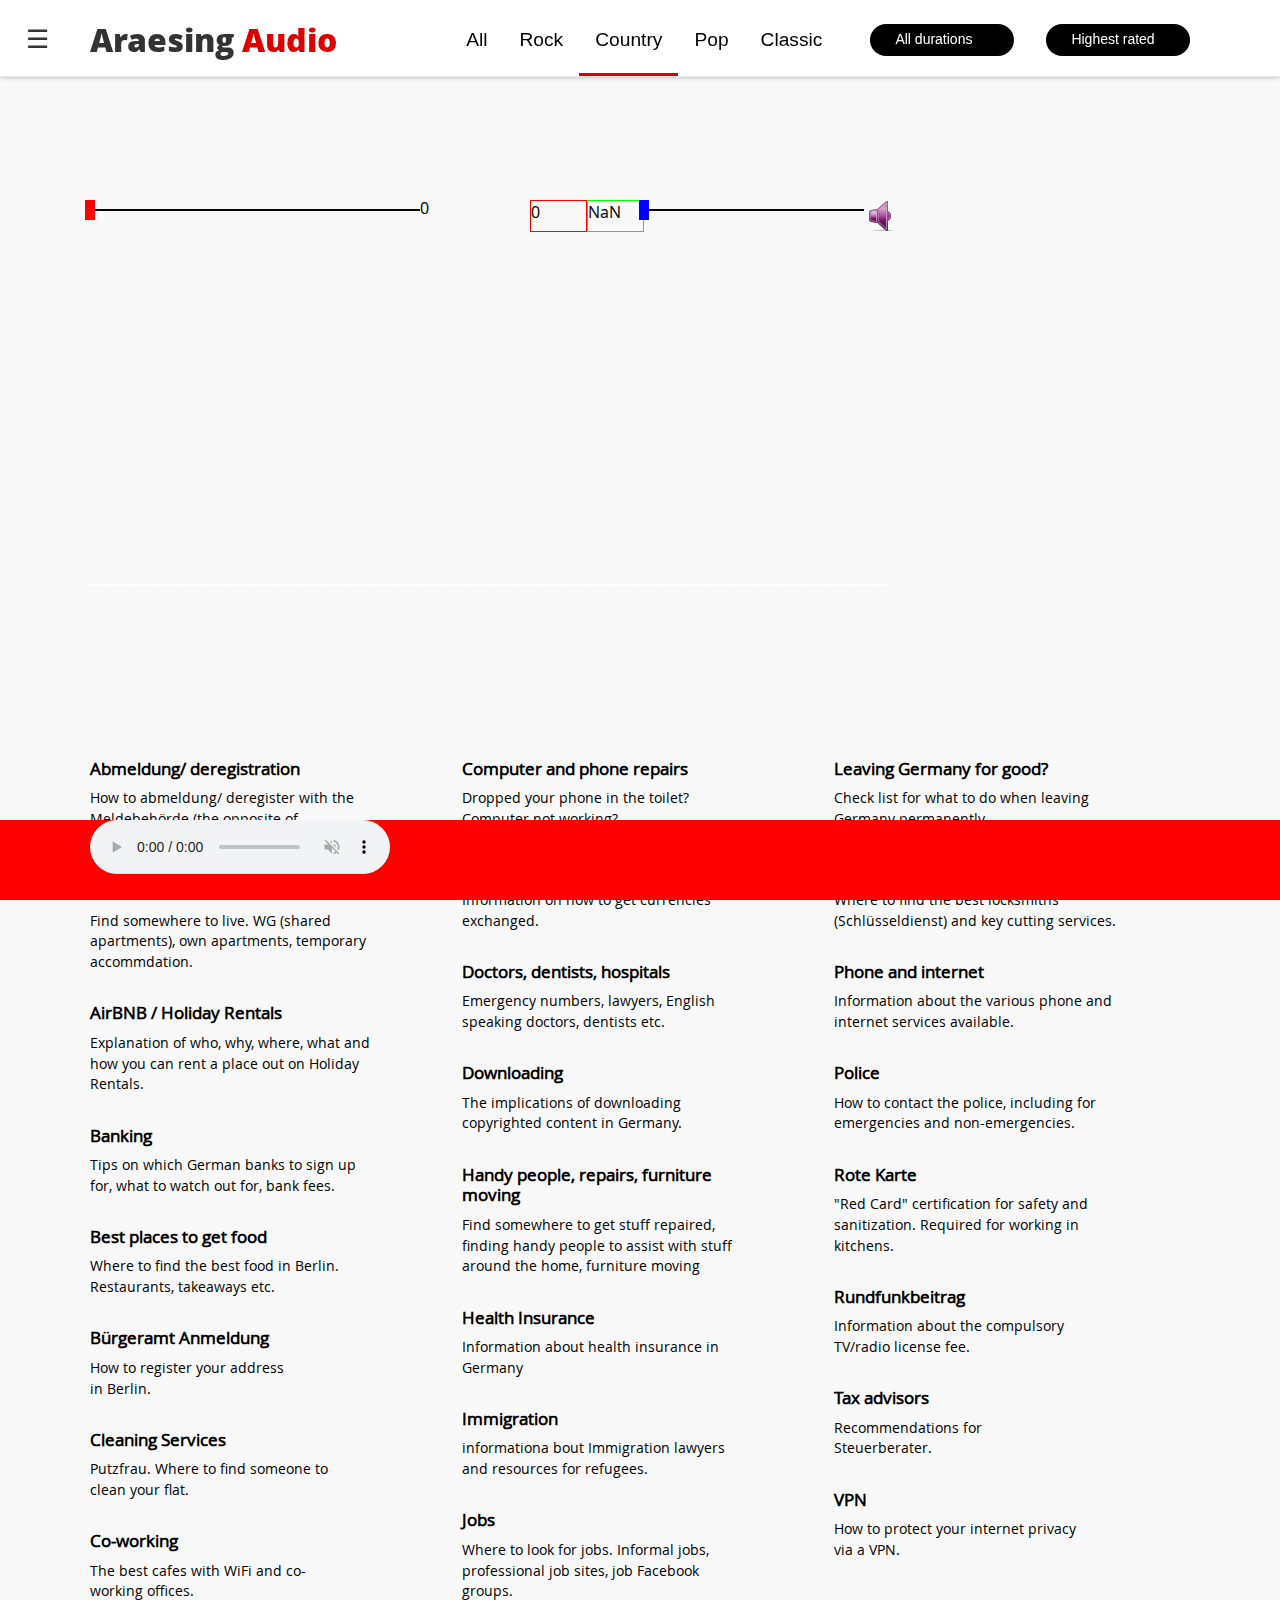
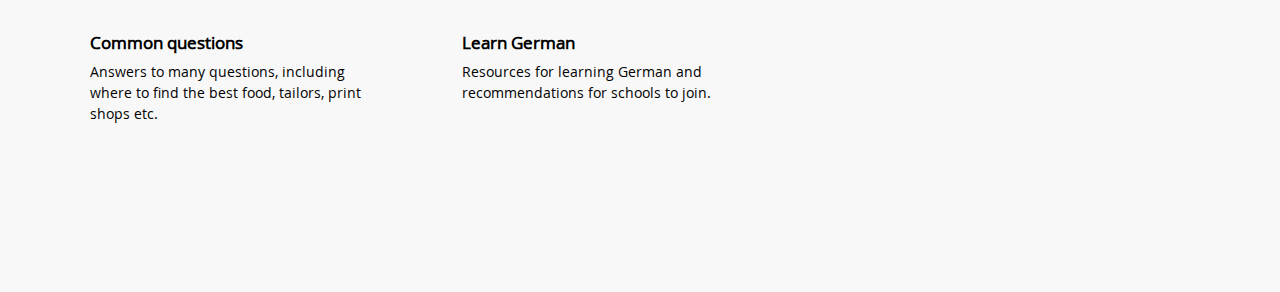
==== index.html @ 796074dd "initial dump of test code" ====
<!DOCTYPE html>
<html lang="en-GB" xmlns:og="http://opengraphprotocol.org/schema/" xmlns:fb="http://www.facebook.com/2008/fbml">
<head>
<meta charset="UTF-8" />
<meta name="viewport" content="width=device-width" />
<title>Audio Player</title>
<link rel='stylesheet' id='style-css'  href='css/style.css' type='text/css' media='all' />
</head>
<body>

<header>

	<div id="hamburger">&#9776;</div>

	<div class="wrapper">

		<a id="title" href="#" title="Audio Player" rel="home">
			<h1>
				Araesing <span>Audio</span>
			</h1>
		</a>

		<nav>
			<form>

				<button value="All" name="genre" />All</button>
				<button value="Rock" name="genre" />Rock</button>
				<button class="active" value="Country" name="genre" />Country</button>
				<button value="Pop" name="genre" />Pop</button>
				<button value="Classic" name="genre" />Classic</button>

				<div class="select-box">
					<label>Duration</label>
					<select>
						<option>All durations</option>
						<option>&lt; 0:30</option>
						<option>0:30 - 1:00</option>
						<option>1:00 - 1:30</option>
						<option>1:30 - 2:00</option>
						<option>2:00 - 2:30</option>
						<option>2:30 - 3:00</option>
						<option>3:00 - 3:30</option>
						<option>3:30 - 4:00</option>
						<option>4:00 - 4:30</option>
						<option>4:30 - 5:00</option>
						<option>&gt; 5:00</option>
					</select>
				</div>

				<div class="select-box">
					<label>Orderby</label>
					<select>
						<option>Highest rated</option>
						<option>Most popular</option>
					</select>
				</div>

			</form>
		</nav>

	</div>

</header>

<div class="wrapper">

	<!-- Volume control -->
	<div id="volume-control">
		<span></span>
	</div>
	<div id="volume-value">0%</div>

	<div id="current-time" style="float:left;margin-top:200px;width:5%;height:30px;border:1px solid red;">Current time</div>

	<div id="duration-time" style="float:left;margin-top:200px;width:5%;height:30px;border:1px solid lime;">Duration time</div>

	<!-- Location control -->
	<div id="location-control">
		<span></span>
	</div>

	<!-- Mute button -->
	<div id="mute"></div>

	<!-- Audio visualiser -->
    <canvas id='canvas' width="800" height="350"></canvas>

    <!-- Document list -->
	<ul id="documents">
		<li>
			<a href="#">
				<strong>Abmeldung/ deregistration</strong>

				How to abmeldung/ deregister with the Meldebehörde (the opposite of Anmeldung)
			</a>
		</li>
		<li>
			<a href="#">
				<strong>Accommodation</strong>

				Find somewhere to live. WG (shared apartments), own apartments, temporary accommdation.
			</a>
		</li>
		<li>
			<a href="#">
				<strong>AirBNB / Holiday Rentals</strong>

				Explanation of who, why, where, what and how you can rent a place out on Holiday Rentals.
			</a>
		</li>
		<li>
			<a href="#">
				<strong>Banking</strong>

				Tips on which German banks to sign up for, what to watch out for, bank fees.
			</a>
		</li>
		<li>
			<a href="#">
				<strong>Best places to get food</strong>

				Where to find the best food in Berlin. Restaurants, takeaways etc.
			</a>
		</li>
		<li>
			<a href="#">
				<strong>Bürgeramt Anmeldung</strong>

				How to register your address in Berlin.
			</a>
		</li>
		<li>
			<a href="#">
				<strong>Cleaning Services</strong>

				Putzfrau. Where to find someone to clean your flat.
			</a>
		</li>
		<li>
			<a href="#">
				<strong>Co-working</strong>

				The best cafes with WiFi and co-working offices.
			</a>
		</li>
		<li>
			<a href="#">
				<strong>Common questions</strong>

				Answers to many questions, including where to find the best food, tailors, print shops etc.
			</a>
		</li>
		<li>
			<a href="#">
				<strong>Computer and phone repairs</strong>

				Dropped your phone in the toilet? Computer not working?
			</a>
		</li>
		<li>
			<a href="#">
				<strong>Currency Exchange</strong>

				Information on how to get currencies exchanged.
			</a>
		</li>
		<li>
			<a href="#">
				<strong>Doctors, dentists, hospitals</strong>

				Emergency numbers, lawyers, English speaking doctors, dentists etc.
			</a>
		</li>
		<li>
			<a href="#">
				<strong>Downloading</strong>

				The implications of downloading copyrighted content in Germany.
			</a>
		</li>
		<li>
			<a href="#">
				<strong>Handy people, repairs, furniture moving</strong>

				Find somewhere to get stuff repaired, finding handy people to assist with stuff around the home, furniture moving
			</a>
		</li>
		<li>
			<a href="#">
				<strong>Health Insurance</strong>

				Information about health insurance in Germany
			</a>
		</li>
		<li>
			<a href="#">
				<strong>Immigration</strong>

				informationa bout Immigration lawyers and resources for refugees.
			</a>
		</li>
		<li>
			<a href="#">
				<strong>Jobs</strong>

				Where to look for jobs. Informal jobs, professional job sites, job Facebook groups.
			</a>
		</li>
		<li>
			<a href="#">
				<strong>Learn German</strong>

				Resources for learning German and recommendations for schools to join.
			</a>
		</li>
		<li>
			<a href="#">
				<strong>Leaving Germany for good?</strong>

				Check list for what to do when leaving Germany permanently.
			</a>
		</li>
		<li>
			<a href="#">
				<strong>Locksmiths</strong>

				Where to find the best locksmiths (Schlüsseldienst) and key cutting services.
			</a>
		</li>
		<li>
			<a href="#">
				<strong>Phone and internet</strong>

				Information about the various phone and internet services available.
			</a>
		</li>
		<li>
			<a href="#">
				<strong>Police</strong>

				How to contact the police, including for emergencies and non-emergencies.
			</a>
		</li>
		<li>
			<a href="#">
				<strong>Rote Karte</strong>

				"Red Card" certification for safety and sanitization. Required for working in kitchens.
			</a>
		</li>
		<li>
			<a href="#">
				<strong>Rundfunkbeitrag</strong>

				Information about the compulsory TV/radio license fee.
			</a>
		</li>
		<li>
			<a href="#">
				<strong>Tax advisors</strong>

				Recommendations for Steuerberater.
			</a>
		</li>
		<li>
			<a href="#">
				<strong>VPN</strong>

				How to protect your internet privacy via a VPN.
			</a>
		</li>
	</ul>

	<footer>
		<div class="wrapper">

			<audio id="audio-player" controls>
				<source src="audio/song.mp3" type="audio/mp3">
				Your browser does not support the audio tag.
			</audio>
		</div>
	</footer>

</div>

<script>

/**
 * Add duration time.
 */
window.addEventListener(
	'load',
	function (){
		var audioPlayer = document.getElementById( "audio-player" );
		var durationTime = document.getElementById( "duration-time" );
		durationTime.innerHTML = Math.floor( audioPlayer.duration * 10 ) / 10;

		// Set default volume
	    var volume = localStorage.getItem( 'volume');
//	    console.log( volume );
		changeVolume( volume * 100 );
	}
);

/**
 * Process clicks.
 */
window.addEventListener(
	'click',
	function ( e ){

		// Mute button
		if ( "mute" == e.target.id ) {
			// set volume to zero
			changeVolume( 0 );
		}

	}
);

/**
 * Live update stuff.
 */
setInterval(
	function() {
		var audioPlayer = document.getElementById( "audio-player" );

		var roundedTime = Math.floor( audioPlayer.currentTime * 10 );

		// Set current time box
		var currentTime = document.getElementById( "current-time" );
		currentTime.innerHTML = roundedTime / 10;

		// Set time slider
		var timeControl = document.getElementById( "location-control" );
		var width = timeControl.clientWidth;
		var span = timeControl.childNodes[1];
		var setting = ( ( audioPlayer.currentTime / audioPlayer.duration ) * width ) - span.clientWidth;
		span.style.left = setting + "px";

	},
	100
);

/**
 * Sporadically update stuff.
 */
setInterval(
	function() {

		// Save volume to local database
		var volume = document.getElementById("audio-player").volume;
		localStorage.setItem( 'volume', volume );

	},
	1000 * 1
);

</script>

<script src="scripts/functions.js"></script>
<script src="scripts/audio-visualiser.js"></script>
<script src="scripts/sliders.js"></script>

</body>
</html>
---- css/style.css ----
/**
 * This is the original SASS build code for the CSS used in the theme.
 */
/* =Fonts
-------------------------------------------------------------- */
@font-face {
  font-family: 'Open Sans Light';
  src: url("../fonts/open-sans-light/OpenSans-Light-webfont.eot");
  src: url("../fonts/open-sans-light/OpenSans-Light-webfont.eot?#iefix") format("embedded-opentype"), url("../fonts/open-sans-light/OpenSans-Light-webfont.woff") format("woff"), url("../fonts/open-sans-light/OpenSans-Light-webfont.ttf") format("truetype"), url("../fonts/open-sans-light/OpenSans-Light-webfont.svg#open_sanscondensed_light") format("svg");
  font-weight: 100;
  font-style: normal; }
@font-face {
  font-family: 'Open Sans';
  src: url("../fonts/open-sans/OpenSans-Regular-webfont.eot");
  src: url("../fonts/open-sans/OpenSans-Regular-webfont.eot?#iefix") format("embedded-opentype"), url("../fonts/open-sans/OpenSans-Regular-webfont.woff") format("woff"), url("../fonts/open-sans/OpenSans-Regular-webfont.ttf") format("truetype"), url("../fonts/open-sans/OpenSans-Regular-webfont.svg#open_sanscondensed_light") format("svg");
  font-weight: normal;
  font-style: normal; }
@font-face {
  font-family: 'Open Sans Bold';
  src: url("../fonts/open-sans-bold/OpenSans-Bold-webfont.eot");
  src: url("../fonts/open-sans-bold/OpenSans-Bold-webfont.eot?#iefix") format("embedded-opentype"), url("../fonts/open-sans-bold/OpenSans-Bold-webfont.woff") format("woff"), url("../fonts/open-sans-bold/OpenSans-Bold-webfont.ttf") format("truetype"), url("../fonts/open-sans-bold/OpenSans-Bold-webfont.svg#open_sanscondensed_light") format("svg");
  font-weight: normal;
  font-style: normal; }
@font-face {
  font-family: 'Open Sans Extra Bold';
  src: url("../fonts/open-sans-extrabold/OpenSans-ExtraBold-webfont.eot");
  src: url("../fonts/open-sans-extrabold/OpenSans-ExtraBold-webfont.eot?#iefix") format("embedded-opentype"), url("../fonts/open-sans-extrabold/OpenSans-ExtraBold-webfont.woff") format("woff"), url("../fonts/open-sans-extrabold/OpenSans-ExtraBold-webfont.ttf") format("truetype"), url("../fonts/open-sans-extrabold/OpenSans-ExtraBold-webfont.svg#open_sanscondensed_light") format("svg");
  font-weight: normal;
  font-style: normal; }
/* =Reset
-------------------------------------------------------------- */
body, iframe, h1, h2, h3, h4, h5, h6, p, blockquote, a, img, dl, dt, dd, ol, ul, li, fieldset, form, legend, table, tbody, tfoot, thead, tr, th, td {
  margin: 0;
  padding: 0;
  border: 0;
  outline: 0;
  list-style: none; }

body {
  font-family: 'Open Sans', sans-serif;
  font-weight: 400;
  font-size: 1rem;
  color: #000;
  background: #f8f8f8; }

/* =Force HTML5 elements block
-------------------------------------------------------------- */
header,
nav,
article,
footer,
address {
  display: block; }

/* =Links
-------------------------------------------------------------- */
a:visited,
a {
  color: #0066cc;
  text-decoration: none; }

a:hover {
  color: #0066cc;
  text-decoration: underline; }

/* =Wrapper
-------------------------------------------------------------- */
.wrapper {
  clear: both;
  margin: 0 auto;
  width: 86%;
  padding: 0 4%;
  word-wrap: break-word; }

/* =Header
-------------------------------------------------------------- */
header {
  position: fixed;
  top: 0;
  left: 0;
  width: 100%;
  border-bottom: 1px solid #e9e9e9;
  margin: 0 0 4rem 0;
  background: #fff;
  box-shadow: 0 0 5px rgba(0, 0, 0, 0.3); }

#hamburger {
  position: absolute;
  left: 2%;
  top: 1.3rem;
  font-size: 1.6rem;
  color: #333; }

header h1 {
  float: left;
  font-family: 'Open Sans Extra Bold', sans-serif;
  font-weight: 100;
  margin: 1rem 0 0 0;
  font-size: 2rem;
  color: #333; }

header h1 span {
  color: #dd0000; }

header nav {
  float: right; }

header button {
  float: left;
  background: none;
  border: none;
  font-size: 1.2rem;
  padding: 1.8rem 1rem 1.4rem 1rem;
  margin-bottom: 3px; }

header button.active,
header button:hover {
  cursor: pointer;
  border-bottom: 3px solid #dd0000;
  margin-bottom: 0; }

.select-box {
  float: left;
  margin: 1.5rem 0 0 2rem;
  background: url(http://i62.tinypic.com/15xvbd5.png) no-repeat 96% 0;
  height: 2rem;
  line-height: 1.8rem;
  overflow: hidden;
  width: 8rem;
  -webkit-border-radius: 20px;
  -moz-border-radius: 20px;
  border-radius: 20px;
  padding-left: 1rem;
  background-color: #000; }

.select-box label {
  display: none; }

.select-box select {
  color: #fff;
  background: transparent;
  border: none;
  font-size: 14px;
  height: 29px;
  padding: 5px;
  /* If you add too much padding here, the options won't show in IE */
  width: 9rem; }

.select-box option {
  color: #000 !important; }

/* =Document list
-------------------------------------------------------------- */
#documents {
  margin: 10rem 0;
  width: 100%;
  list-style: none;
  -webkit-column-count: 3;
  -moz-column-count: 3;
  column-count: 3; }

#documents li {
  -webkit-column-break-inside: avoid;
  page-break-inside: avoid;
  break-inside: avoid-column;
  display: table;
  /* Handles column breaking in FF 20+ */
  list-style: none;
  margin: 0 0 1em 0;
  font-size: 0.9em;
  font-family: 'Open Sans', sans-serif;
  font-weight: normal;
  line-height: 1.3rem; }

#documents li strong {
  display: block;
  font-size: 1.2em;
  font-weight: bold;
  margin-bottom: 0.5em; }

#documents li a {
  width: 80%;
  display: block;
  color: #000;
  padding: 0.5rem 0; }

#documents li a:hover {
  color: #0066cc;
  text-decoration: none; }

/* =Audio controls
-------------------------------------------------------------- */
#location-control {
  float: left;
  width: 20%;
  height: 20px;
  margin: 200px auto 1em;
  position: relative;
  cursor: e-resize; }

#location-control:before {
  content: "";
  display: block;
  position: absolute;
  top: 9px;
  left: 0;
  width: 100%;
  height: 2px;
  background-color: black; }

#location-control span {
  display: block;
  height: inherit;
  position: relative;
  z-index: 2;
  background-color: blue;
  cursor: inherit; }

#volume-control {
  float: left;
  width: 30%;
  height: 20px;
  margin: 200px auto 1em;
  position: relative;
  cursor: e-resize; }

#volume-control:before {
  content: "";
  display: block;
  position: absolute;
  top: 9px;
  left: 0;
  width: 100%;
  height: 2px;
  background-color: black; }

#volume-control span {
  display: block;
  height: inherit;
  position: relative;
  z-index: 2;
  background-color: red;
  cursor: inherit; }

#volume-value {
  float: left;
  width: 10%;
  margin-top: 200px;
  line-height: 1; }

#mute {
  background: url(../images/speaker.png);
  float: left;
  width: 32px;
  height: 32px;
  margin-top: 200px; }

/* =Contents
-------------------------------------------------------------- */
article {
  margin-bottom: 4rem; }

#updated {
  margin-top: 0;
  font-size: 0.9em; }

h1,
h2,
h3,
h4,
h5,
h6 {
  font-family: 'Open Sans Light', sans-serif;
  color: #000;
  font-weight: normal; }

h1 a,
h2 a,
h3 a,
h4 a,
h5 a,
h6 a {
  color: #000; }

h1 {
  font-size: 4rem;
  margin: 1rem 0 0.3rem; }

h2 {
  font-size: 1.7rem;
  margin: 1rem 0 0.3rem; }

h3 {
  font-size: 1.3rem;
  font-weight: 600;
  text-transform: uppercase;
  margin: 1rem 0 0.3rem; }

h4,
h5,
h6 {
  font-size: 1.3rem;
  text-transform: uppercase;
  margin: 1rem 0 0.3rem; }

p,
li,
dd,
dt,
caption,
th,
td {
  font-size: 1.3rem;
  font-family: 'Open Sans', sans-serif;
  color: #000; }

p {
  margin: 1.5rem 0;
  line-height: 2.3rem;
  word-wrap: break-word; }

ul,
ol {
  margin: 1rem 0 1rem 2rem; }

ul li {
  list-style: square;
  line-height: 2rem;
  margin: 1rem 0;
  padding: 0; }

ol li {
  list-style-type: decimal;
  line-height: 2rem;
  margin: 0;
  padding: 0; }

dt {
  font-weight: bold; }

blockquote {
  position: relative;
  margin: 1.5rem 0 1.5rem 2.5rem;
  padding: 0 1rem 0 1rem; }

blockquote p:before,
blockquote p:after {
  font-family: serif;
  position: absolute;
  font-size: 3rem; }

blockquote p:before {
  left: -0.3rem;
  top: 0.05rem;
  content: "\201C"; }

blockquote p:after {
  margin-top: 0.1rem;
  margin-left: 0.05rem;
  content: "\201D"; }

blockquote,
blockquote p {
  color: #999;
  font-style: italic; }

code,
pre {
  max-width: 100%;
  overflow: auto;
  font-family: monospace;
  font-size: 1.2rem; }

iframe {
  max-width: 100%;
  padding: 0;
  margin: 0; }

img {
  max-width: 100%;
  height: auto;
  padding: 0;
  margin: 0; }

body .wp-caption {
  max-width: 94%;
  margin: 1em auto;
  padding: 2% 2% 0 2%;
  border: 1px solid #ccc;
  -webkit-border-radius: 6px;
  -moz-border-radius: 6px;
  -ms-border-radius: 6px;
  -o-border-radius: 6px;
  border-radius: 6px; }

.wp-caption p {
  margin: 0.4rem 0;
  padding: 0 0.8rem;
  font-size: 0.8rem;
  line-height: 1.5rem;
  color: #666; }

.wp-caption img {
  display: block;
  margin: 0 auto;
  margin: 0.4rem auto 0; }

.wp-video {
  margin-top: 1rem;
  margin-bottom: 1rem; }

.alignleft {
  float: left;
  margin: 0 1rem 1rem 0; }

.aligncenter {
  margin: 0 auto;
  display: block; }

.alignright {
  float: right;
  margin: 0 0 1rem 1rem; }

table {
  border-bottom: 1px solid #ededed;
  border-collapse: collapse;
  border-spacing: 0;
  font-size: 0.8rem;
  line-height: 1.7rem;
  margin: 2rem 0;
  width: 100%; }

caption,
th,
td {
  font-weight: normal;
  text-align: left; }

caption {
  font-size: 1rem;
  margin: 1.5rem 0; }

th {
  font-weight: bold;
  text-transform: uppercase; }

td {
  border-top: 1px solid #ededed;
  padding: 1rem 1rem 1rem 0; }

/* =Thumbs
-------------------------------------------------------------- */
#thumbs {
  margin: 4rem 0 0 0; }

#thumbs a {
  display: inline-block;
  width: 50px;
  height: 71px;
  background: url(../images/thumbs.png);
  text-indent: -999em;
  margin: 0 0 0 1rem;
  position: relative;
  top: -1rem; }

#thumbs a:hover {
  opacity: 0.8; }

a#thumb-down {
  background-position: -50px 0; }

/* =Comments
-------------------------------------------------------------- */
#discussion {
  display: none; }

.comment-form-author {
  display: none; }

#commentform {
  width: 100%; }

#comments {
  margin-top: 4rem; }

#comments li,
#comments p {
  font-size: 1.2rem;
  line-height: 1.8rem;
  margin: 0.4rem 0; }

#comments cite {
  font-style: normal; }

#comments .comment-author,
#comments .comment-meta {
  font-size: 0.9rem;
  line-height: 1.4rem;
  font-weight: 600; }

#comments .reply {
  display: inline-block;
  background: #4864b3;
  color: #fff;
  font-weight: 600;
  font-size: 0.8rem;
  text-transform: uppercase; }

#comments .reply a {
  color: #fff;
  padding: 0.1rem 0.5rem; }

#comments .reply:hover {
  opacity: 0.9; }

#comments ol {
  margin: 0;
  padding: 0; }

#comments li {
  list-style: none; }

/* =Forms
-------------------------------------------------------------- */
textarea,
input {
  border: 1px solid #ddd;
  font-size: 1.1em;
  font-family: 'Open Sans', sans-serif;
  font-weight: 400;
  color: #000;
  padding: 1rem 2%;
  width: 96%; }

input::-webkit-input-placeholder {
  /* Chrome/Opera/Safari */
  color: #000; }

input::-moz-placeholder {
  /* Firefox 19+ */
  color: #000; }

input:-ms-input-placeholder {
  /* IE 10+ */
  color: #000; }

input:-moz-placeholder {
  /* Firefox 18- */
  color: #000; }

input[type=submit] {
  background: #4864b3;
  color: #fff;
  font-weight: 600;
  max-width: 300px; }

input[type=submit]:hover {
  opacity: 0.9;
  cursor: pointer; }

/* =Footer
-------------------------------------------------------------- */
footer {
  position: fixed;
  left: 0;
  bottom: 0;
  width: 100%;
  height: 5em;
  background: red; }

/* =Small browser widths
-------------------------------------------------------------- */
@media only screen and (max-width: 900px) {
  /* Switch to only display a hand */
  #facebook-group {
    position: absolute;
    right: 0;
    width: 60px;
    background-position: 68px 0; }

  body.home #facebook-group {
    width: 60px;
    height: 60px;
    background-position: 68px 0;
    background-size: cover; }

  header h1 {
    font-size: 30px;
    margin: 15px 0;
    line-height: 30px; }

  h1 {
    font-size: 2.2rem; }

  p,
  li,
  dd,
  dt,
  caption,
  th,
  td {
    font-size: 0.9rem; }

  textarea,
  input {
    padding: 1rem 5%;
    width: 90%; }

  footer .alignright {
    float: none;
    margin: 0; } }
@media only screen and (max-width: 600px) {
  /* Documents */
  #documents {
    -webkit-column-count: 2;
    -moz-column-count: 2;
    column-count: 2; }

  #documents li a {
    width: 95%; }

  /* Search box */
  #search-form {
    width: 100%; }

  /* Ratings - thumbs up/thumbs down */
  #thumbs span {
    clear: both;
    display: block;
    margin-bottom: 4rem; }

  #thumbs a {
    position: static;
    top: 0; } }
@media only screen and (max-width: 400px) {
  /* Documents */
  #documents {
    -webkit-column-count: 1;
    -moz-column-count: 1;
    column-count: 1; }

  #documents li a {
    width: 100%; } }
@media only screen and (max-width: 319px) {
  header h1 {
    font-size: 1.5rem;
    padding-right: 60px; } }

/*# sourceMappingURL=style.css.map */
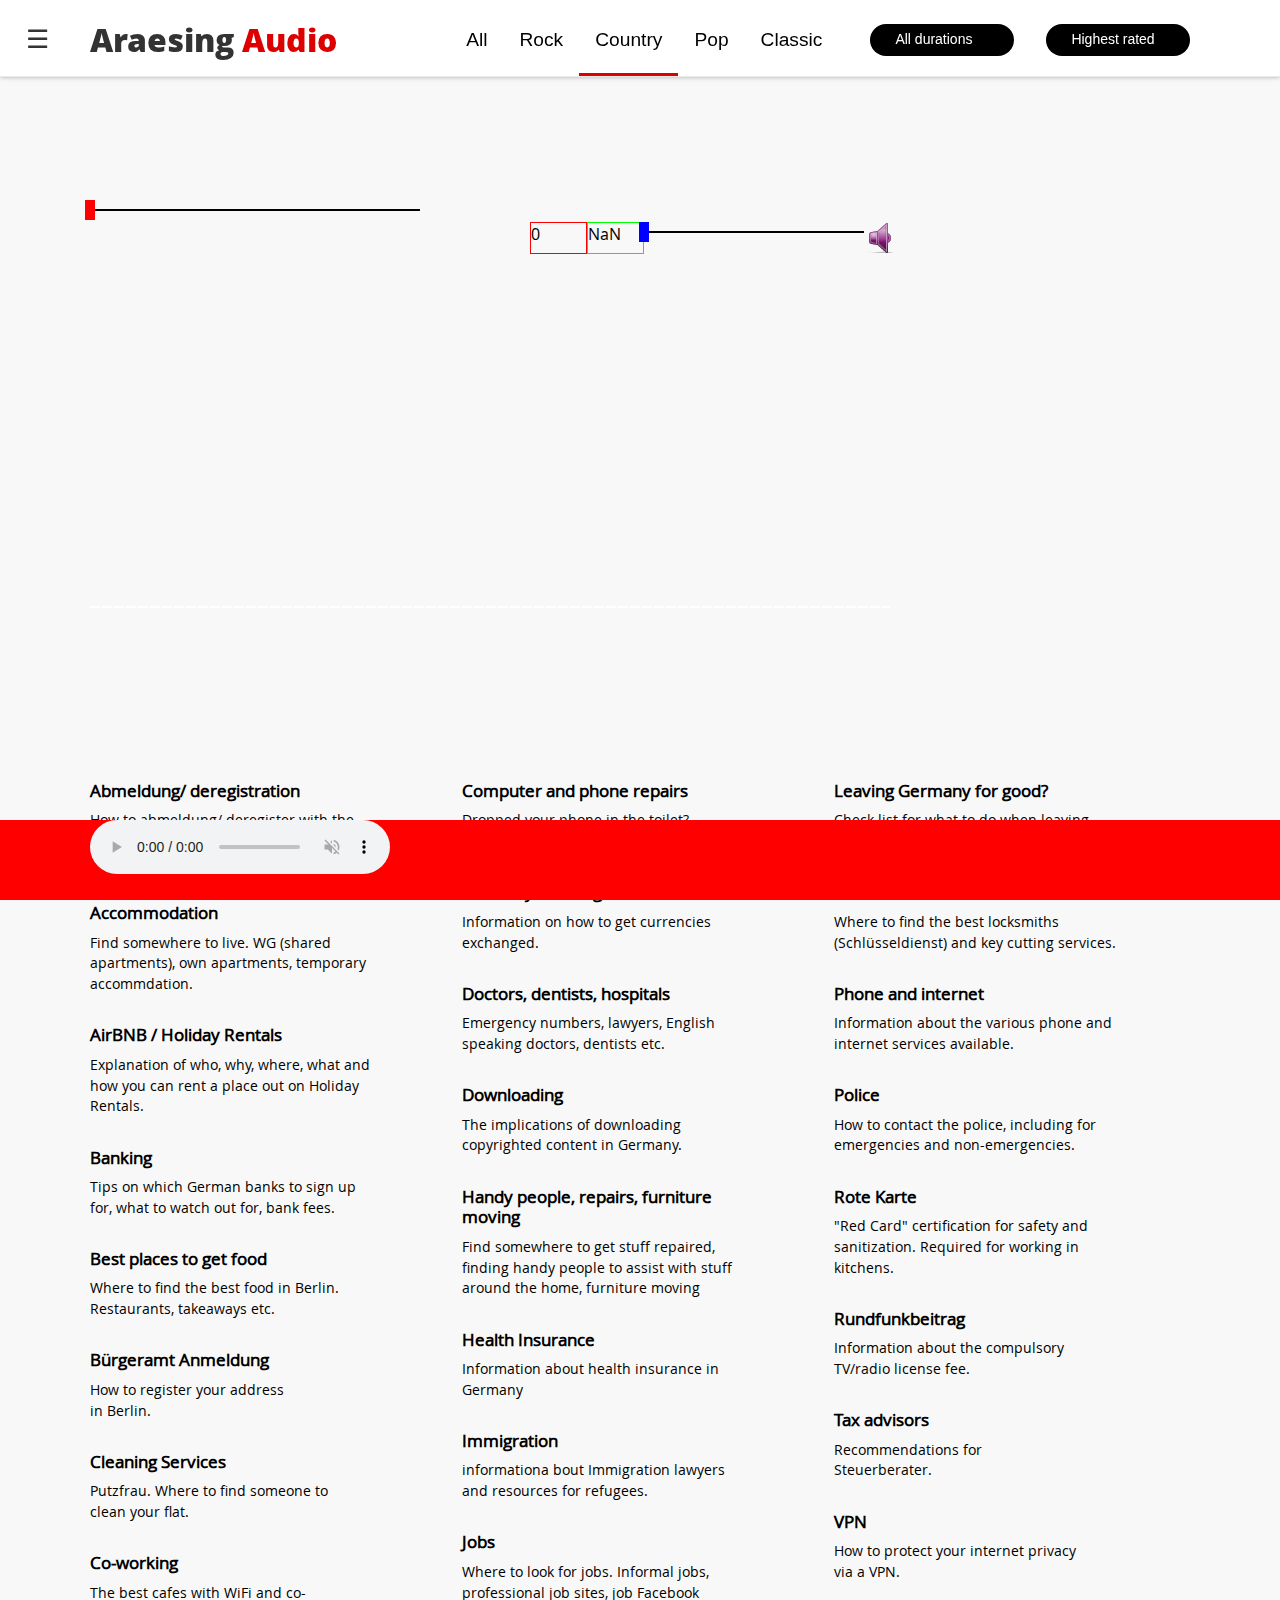
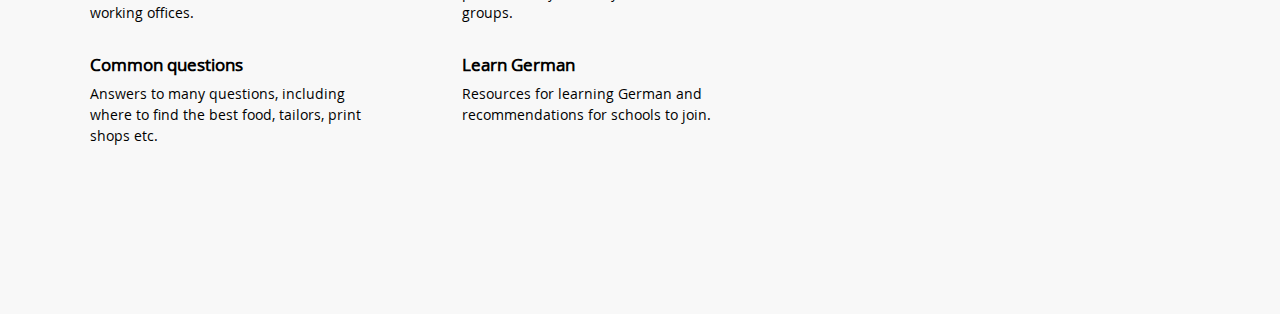
==== commit 6bde536e: "Making mute button work" ====
--- a/index.html
+++ b/index.html
@@ -68,7 +68,7 @@
 	<div id="volume-control">
 		<span></span>
 	</div>
-	<div id="volume-value">0%</div>
+	<div id="volume-value-wrapper"><span id="volume-value">0</span>%</div>
 
 	<div id="current-time" style="float:left;margin-top:200px;width:5%;height:30px;border:1px solid red;">Current time</div>
 
@@ -297,8 +297,10 @@
 
 		// Set default volume
 	    var volume = localStorage.getItem( 'volume');
-//	    console.log( volume );
-		changeVolume( volume * 100 );
+	    volume = volume.substring( 0, volume.length - 1 );
+//localStorage.setItem( 'volume', 0 );
+
+		changeVolume( volume );
 	}
 );
 
@@ -311,8 +313,18 @@
 
 		// Mute button
 		if ( "mute" == e.target.id ) {
-			// set volume to zero
-			changeVolume( 0 );
+			var audioPlayer = document.getElementById( "audio-player" );
+
+		    if ( "true" == localStorage.getItem( 'mute' ) ) {
+			    localStorage.setItem( 'mute', false );
+				var volume = document.getElementById("volume-value").innerHTML;
+				audioPlayer.volume = ( volume / 100 );
+
+		    } else {
+			    localStorage.setItem( 'mute', true );
+				audioPlayer.volume = 0;
+		    }
+
 		}
 
 	}
@@ -350,6 +362,10 @@
 
 		// Save volume to local database
 		var volume = document.getElementById("audio-player").volume;
+
+		var volume = document.getElementById("volume-value").innerHTML;
+		console.log(volume);
+
 		localStorage.setItem( 'volume', volume );
 
 	},
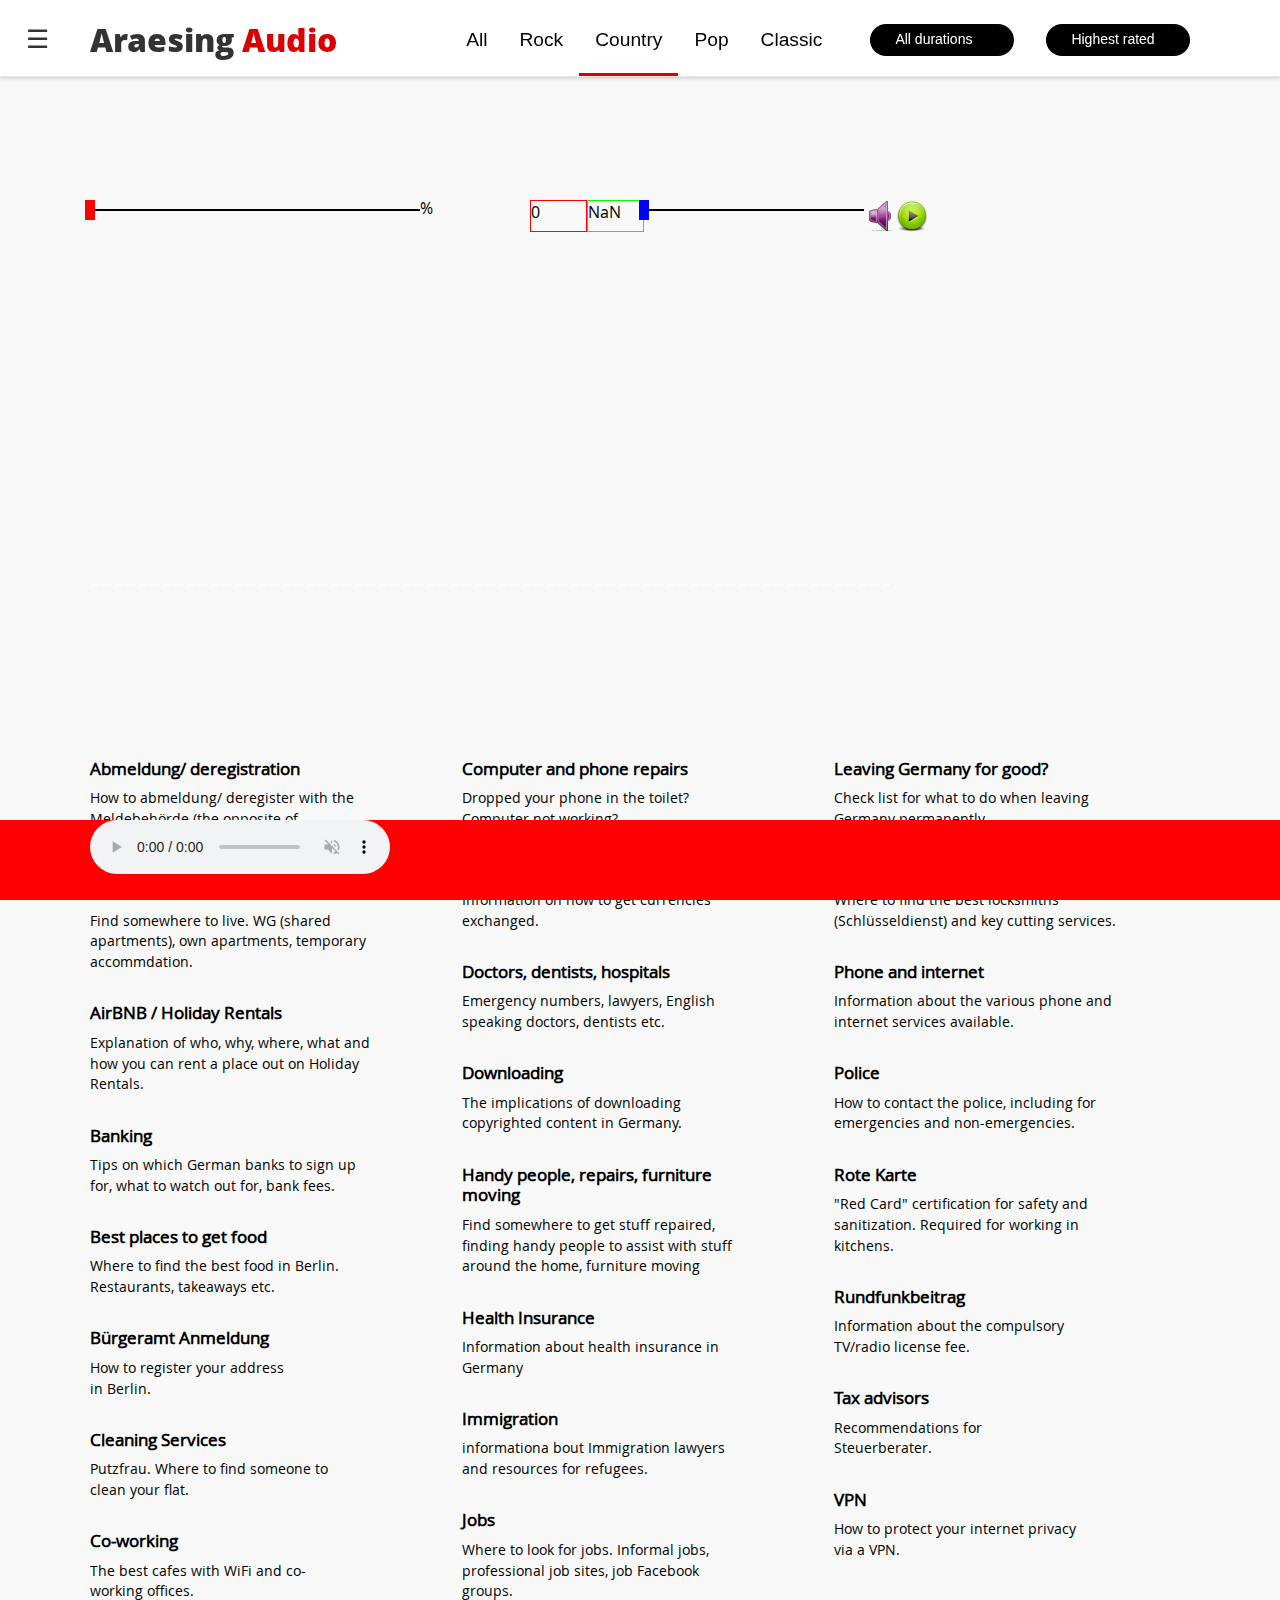
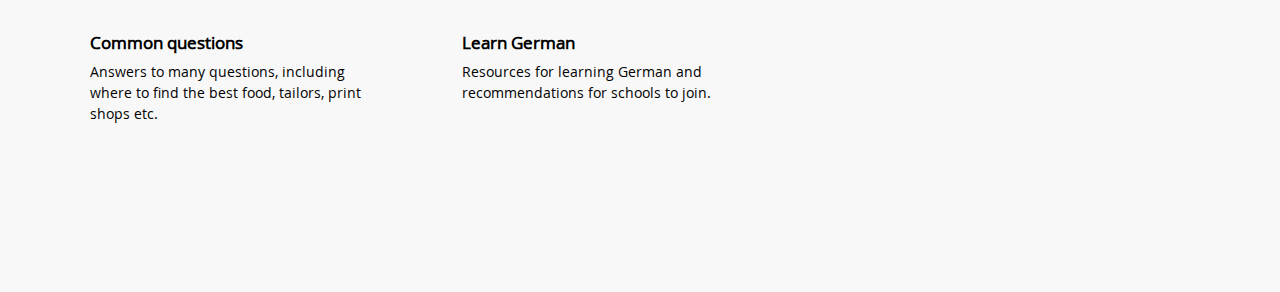
==== commit 7d22a401: "Added play/pause buttons" ====
--- a/index.html
+++ b/index.html
@@ -82,6 +82,9 @@
 	<!-- Mute button -->
 	<div id="mute"></div>
 
+	<!-- Play button -->
+	<div id="play"></div>
+
 	<!-- Audio visualiser -->
     <canvas id='canvas' width="800" height="350"></canvas>
 
@@ -285,92 +288,109 @@
 
 <script>
 
-/**
- * Add duration time.
- */
-window.addEventListener(
-	'load',
-	function (){
-		var audioPlayer = document.getElementById( "audio-player" );
-		var durationTime = document.getElementById( "duration-time" );
-		durationTime.innerHTML = Math.floor( audioPlayer.duration * 10 ) / 10;
-
-		// Set default volume
-	    var volume = localStorage.getItem( 'volume');
-	    volume = volume.substring( 0, volume.length - 1 );
-//localStorage.setItem( 'volume', 0 );
-
-		changeVolume( volume );
-	}
-);
-
-/**
- * Process clicks.
- */
-window.addEventListener(
-	'click',
-	function ( e ){
-
-		// Mute button
-		if ( "mute" == e.target.id ) {
-			var audioPlayer = document.getElementById( "audio-player" );
-
-		    if ( "true" == localStorage.getItem( 'mute' ) ) {
-			    localStorage.setItem( 'mute', false );
-				var volume = document.getElementById("volume-value").innerHTML;
-				audioPlayer.volume = ( volume / 100 );
-
-		    } else {
-			    localStorage.setItem( 'mute', true );
-				audioPlayer.volume = 0;
-		    }
-
+
+(function () {
+
+	var audioPlayer = document.getElementById( "audio-player" );
+
+	/**
+	 * Add duration time.
+	 */
+	window.addEventListener(
+		'load',
+		function (){
+			var durationTime = document.getElementById( "duration-time" );
+			durationTime.innerHTML = Math.floor( audioPlayer.duration * 10 ) / 10;
+
+			// Set default volume
+		    var volume = localStorage.getItem( 'volume');
+		    volume = volume.substring( 0, volume.length - 1 );
+			changeVolume( volume );
 		}
-
-	}
-);
-
-/**
- * Live update stuff.
- */
-setInterval(
-	function() {
-		var audioPlayer = document.getElementById( "audio-player" );
-
-		var roundedTime = Math.floor( audioPlayer.currentTime * 10 );
-
-		// Set current time box
-		var currentTime = document.getElementById( "current-time" );
-		currentTime.innerHTML = roundedTime / 10;
-
-		// Set time slider
-		var timeControl = document.getElementById( "location-control" );
-		var width = timeControl.clientWidth;
-		var span = timeControl.childNodes[1];
-		var setting = ( ( audioPlayer.currentTime / audioPlayer.duration ) * width ) - span.clientWidth;
-		span.style.left = setting + "px";
-
-	},
-	100
-);
-
-/**
- * Sporadically update stuff.
- */
-setInterval(
-	function() {
-
-		// Save volume to local database
-		var volume = document.getElementById("audio-player").volume;
-
-		var volume = document.getElementById("volume-value").innerHTML;
-		console.log(volume);
-
-		localStorage.setItem( 'volume', volume );
-
-	},
-	1000 * 1
-);
+	);
+
+	/**
+	 * Process clicks.
+	 */
+	window.addEventListener(
+		'click',
+		function ( e ){
+
+			if ( "mute" == e.target.id ) {
+				// Mute button
+
+			    if ( "true" == localStorage.getItem( 'mute' ) ) {
+				    localStorage.setItem( 'mute', false );
+					var volume = document.getElementById("volume-value").innerHTML;
+					audioPlayer.volume = ( volume / 100 );
+
+			    } else {
+				    localStorage.setItem( 'mute', true );
+					audioPlayer.volume = 0;
+			    }
+
+			} else if ( "play" == e.target.id ) {
+				// Play button
+
+				if ( "paused" == e.target.className ) {
+					e.target.className = "";
+					audioPlayer.play();
+				} else {
+					audioPlayer.pause();
+					e.target.className = "paused";
+				}
+
+
+//console.log( audioPlayer );
+//console.dir( audioPlayer );
+
+			}
+
+		}
+	);
+
+	/**
+	 * Live update stuff.
+	 */
+	setInterval(
+		function() {
+
+			var roundedTime = Math.floor( audioPlayer.currentTime * 10 );
+
+			// Set current time box
+			var currentTime = document.getElementById( "current-time" );
+			currentTime.innerHTML = roundedTime / 10;
+
+			// Set time slider
+			var timeControl = document.getElementById( "location-control" );
+			var width = timeControl.clientWidth;
+			var span = timeControl.childNodes[1];
+			var setting = ( ( audioPlayer.currentTime / audioPlayer.duration ) * width ) - span.clientWidth;
+			span.style.left = setting + "px";
+
+		},
+		100
+	);
+
+	/**
+	 * Sporadically update stuff.
+	 */
+	setInterval(
+		function() {
+
+			// Save volume to local database
+			var volume = audioPlayer.volume;
+
+			var volume = document.getElementById("volume-value").innerHTML;
+
+			localStorage.setItem( 'volume', volume );
+
+		},
+		1000 * 1
+	);
+
+})();
+
 
 </script>
 
--- a/css/style.css
+++ b/css/style.css
@@ -242,7 +242,7 @@
   background-color: red;
   cursor: inherit; }
 
-#volume-value {
+#volume-value-wrapper {
   float: left;
   width: 10%;
   margin-top: 200px;
@@ -254,6 +254,16 @@
   width: 32px;
   height: 32px;
   margin-top: 200px; }
+
+#play {
+  background: url(../images/play.png);
+  float: left;
+  width: 32px;
+  height: 32px;
+  margin-top: 200px; }
+
+#play.paused {
+  background: url(../images/pause.png); }
 
 /* =Contents
 -------------------------------------------------------------- */
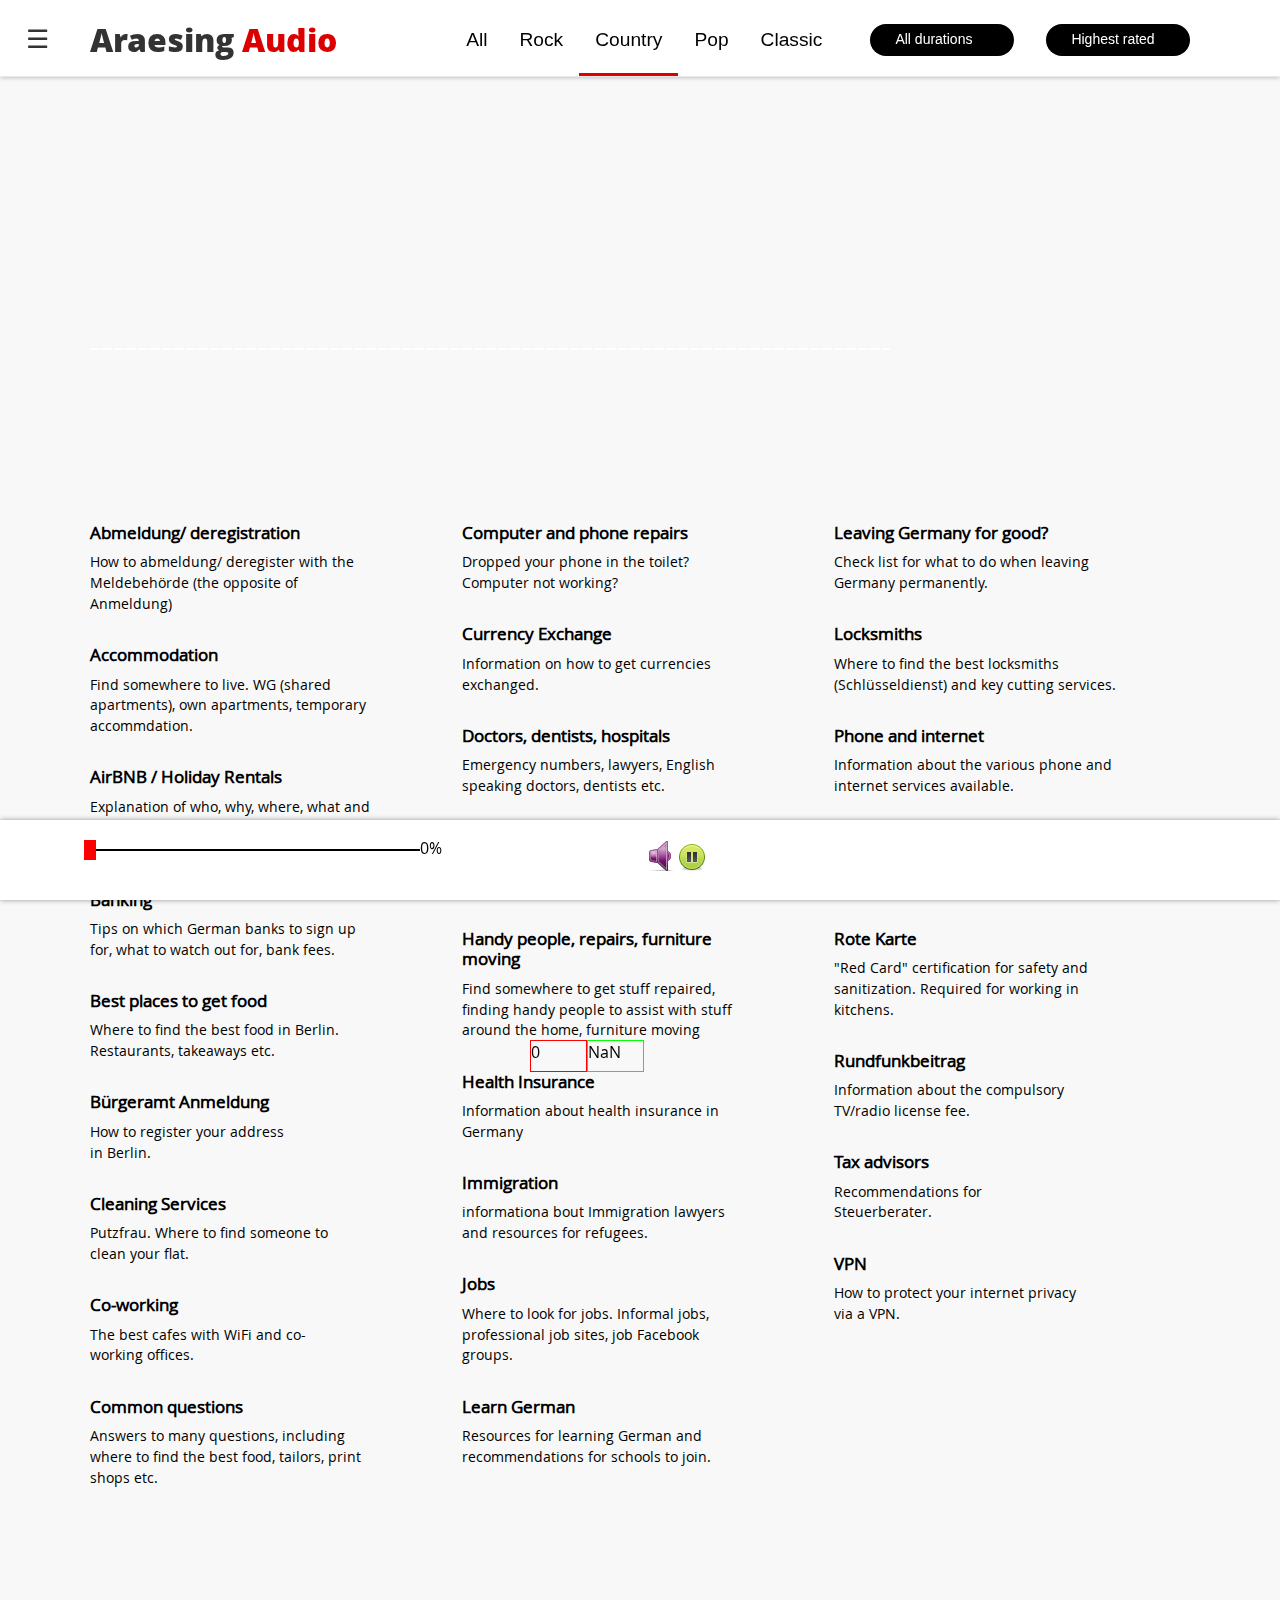
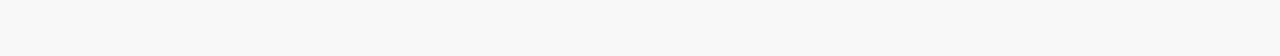
==== commit 716df3df: "Adding full width styled time stamp slider" ====
--- a/index.html
+++ b/index.html
@@ -64,26 +64,6 @@
 
 <div class="wrapper">
 
-	<!-- Volume control -->
-	<div id="volume-control">
-		<span></span>
-	</div>
-	<div id="volume-value-wrapper"><span id="volume-value">0</span>%</div>
-
-	<div id="current-time" style="float:left;margin-top:200px;width:5%;height:30px;border:1px solid red;">Current time</div>
-
-	<div id="duration-time" style="float:left;margin-top:200px;width:5%;height:30px;border:1px solid lime;">Duration time</div>
-
-	<!-- Location control -->
-	<div id="location-control">
-		<span></span>
-	</div>
-
-	<!-- Mute button -->
-	<div id="mute"></div>
-
-	<!-- Play button -->
-	<div id="play"></div>
 
 	<!-- Audio visualiser -->
     <canvas id='canvas' width="800" height="350"></canvas>
@@ -275,128 +255,46 @@
 	</ul>
 
 	<footer>
+
+		<!-- Time stamp -->
+		<div id="time-stamp">
+			<span></span>
+			<div id="time-elapsed-line"></div>
+		</div>
+
 		<div class="wrapper">
 
-			<audio id="audio-player" controls>
-				<source src="audio/song.mp3" type="audio/mp3">
-				Your browser does not support the audio tag.
-			</audio>
+			<!-- Volume control -->
+			<div id="volume-control">
+				<span></span>
+			</div>
+			<div id="volume-value-wrapper"><span id="volume-value">0</span>%</div>
+
+			<div id="current-time" style="float:left;margin-top:200px;width:5%;height:30px;border:1px solid red;">Current time</div>
+
+			<div id="duration-time" style="float:left;margin-top:200px;width:5%;height:30px;border:1px solid lime;">Duration time</div>
+
+			<!-- Mute button -->
+			<div id="mute"></div>
+
+			<!-- Play button -->
+			<div id="play"></div>
+
 		</div>
 	</footer>
 
 </div>
 
-<script>
-
-
-(function () {
-
-	var audioPlayer = document.getElementById( "audio-player" );
-
-	/**
-	 * Add duration time.
-	 */
-	window.addEventListener(
-		'load',
-		function (){
-			var durationTime = document.getElementById( "duration-time" );
-			durationTime.innerHTML = Math.floor( audioPlayer.duration * 10 ) / 10;
-
-			// Set default volume
-		    var volume = localStorage.getItem( 'volume');
-		    volume = volume.substring( 0, volume.length - 1 );
-			changeVolume( volume );
-		}
-	);
-
-	/**
-	 * Process clicks.
-	 */
-	window.addEventListener(
-		'click',
-		function ( e ){
-
-			if ( "mute" == e.target.id ) {
-				// Mute button
-
-			    if ( "true" == localStorage.getItem( 'mute' ) ) {
-				    localStorage.setItem( 'mute', false );
-					var volume = document.getElementById("volume-value").innerHTML;
-					audioPlayer.volume = ( volume / 100 );
-
-			    } else {
-				    localStorage.setItem( 'mute', true );
-					audioPlayer.volume = 0;
-			    }
-
-			} else if ( "play" == e.target.id ) {
-				// Play button
-
-				if ( "paused" == e.target.className ) {
-					e.target.className = "";
-					audioPlayer.play();
-				} else {
-					audioPlayer.pause();
-					e.target.className = "paused";
-				}
-
-
-//console.log( audioPlayer );
-//console.dir( audioPlayer );
-
-			}
-
-		}
-	);
-
-	/**
-	 * Live update stuff.
-	 */
-	setInterval(
-		function() {
-
-			var roundedTime = Math.floor( audioPlayer.currentTime * 10 );
-
-			// Set current time box
-			var currentTime = document.getElementById( "current-time" );
-			currentTime.innerHTML = roundedTime / 10;
-
-			// Set time slider
-			var timeControl = document.getElementById( "location-control" );
-			var width = timeControl.clientWidth;
-			var span = timeControl.childNodes[1];
-			var setting = ( ( audioPlayer.currentTime / audioPlayer.duration ) * width ) - span.clientWidth;
-			span.style.left = setting + "px";
-
-		},
-		100
-	);
-
-	/**
-	 * Sporadically update stuff.
-	 */
-	setInterval(
-		function() {
-
-			// Save volume to local database
-			var volume = audioPlayer.volume;
-
-			var volume = document.getElementById("volume-value").innerHTML;
-
-			localStorage.setItem( 'volume', volume );
-
-		},
-		1000 * 1
-	);
-
-})();
-
-
-</script>
+<audio id="audio-player">
+	<source src="audio/song.mp3" type="audio/mp3">
+	Your browser does not support the audio tag.
+</audio>
 
 <script src="scripts/functions.js"></script>
 <script src="scripts/audio-visualiser.js"></script>
 <script src="scripts/sliders.js"></script>
+<script src="scripts/globals.js"></script>
+<script src="scripts/init.js"></script>
 
 </body>
 </html>--- a/css/style.css
+++ b/css/style.css
@@ -1,659 +1,2 @@
-/**
- * This is the original SASS build code for the CSS used in the theme.
- */
-/* =Fonts
--------------------------------------------------------------- */
-@font-face {
-  font-family: 'Open Sans Light';
-  src: url("../fonts/open-sans-light/OpenSans-Light-webfont.eot");
-  src: url("../fonts/open-sans-light/OpenSans-Light-webfont.eot?#iefix") format("embedded-opentype"), url("../fonts/open-sans-light/OpenSans-Light-webfont.woff") format("woff"), url("../fonts/open-sans-light/OpenSans-Light-webfont.ttf") format("truetype"), url("../fonts/open-sans-light/OpenSans-Light-webfont.svg#open_sanscondensed_light") format("svg");
-  font-weight: 100;
-  font-style: normal; }
-@font-face {
-  font-family: 'Open Sans';
-  src: url("../fonts/open-sans/OpenSans-Regular-webfont.eot");
-  src: url("../fonts/open-sans/OpenSans-Regular-webfont.eot?#iefix") format("embedded-opentype"), url("../fonts/open-sans/OpenSans-Regular-webfont.woff") format("woff"), url("../fonts/open-sans/OpenSans-Regular-webfont.ttf") format("truetype"), url("../fonts/open-sans/OpenSans-Regular-webfont.svg#open_sanscondensed_light") format("svg");
-  font-weight: normal;
-  font-style: normal; }
-@font-face {
-  font-family: 'Open Sans Bold';
-  src: url("../fonts/open-sans-bold/OpenSans-Bold-webfont.eot");
-  src: url("../fonts/open-sans-bold/OpenSans-Bold-webfont.eot?#iefix") format("embedded-opentype"), url("../fonts/open-sans-bold/OpenSans-Bold-webfont.woff") format("woff"), url("../fonts/open-sans-bold/OpenSans-Bold-webfont.ttf") format("truetype"), url("../fonts/open-sans-bold/OpenSans-Bold-webfont.svg#open_sanscondensed_light") format("svg");
-  font-weight: normal;
-  font-style: normal; }
-@font-face {
-  font-family: 'Open Sans Extra Bold';
-  src: url("../fonts/open-sans-extrabold/OpenSans-ExtraBold-webfont.eot");
-  src: url("../fonts/open-sans-extrabold/OpenSans-ExtraBold-webfont.eot?#iefix") format("embedded-opentype"), url("../fonts/open-sans-extrabold/OpenSans-ExtraBold-webfont.woff") format("woff"), url("../fonts/open-sans-extrabold/OpenSans-ExtraBold-webfont.ttf") format("truetype"), url("../fonts/open-sans-extrabold/OpenSans-ExtraBold-webfont.svg#open_sanscondensed_light") format("svg");
-  font-weight: normal;
-  font-style: normal; }
-/* =Reset
--------------------------------------------------------------- */
-body, iframe, h1, h2, h3, h4, h5, h6, p, blockquote, a, img, dl, dt, dd, ol, ul, li, fieldset, form, legend, table, tbody, tfoot, thead, tr, th, td {
-  margin: 0;
-  padding: 0;
-  border: 0;
-  outline: 0;
-  list-style: none; }
-
-body {
-  font-family: 'Open Sans', sans-serif;
-  font-weight: 400;
-  font-size: 1rem;
-  color: #000;
-  background: #f8f8f8; }
-
-/* =Force HTML5 elements block
--------------------------------------------------------------- */
-header,
-nav,
-article,
-footer,
-address {
-  display: block; }
-
-/* =Links
--------------------------------------------------------------- */
-a:visited,
-a {
-  color: #0066cc;
-  text-decoration: none; }
-
-a:hover {
-  color: #0066cc;
-  text-decoration: underline; }
-
-/* =Wrapper
--------------------------------------------------------------- */
-.wrapper {
-  clear: both;
-  margin: 0 auto;
-  width: 86%;
-  padding: 0 4%;
-  word-wrap: break-word; }
-
-/* =Header
--------------------------------------------------------------- */
-header {
-  position: fixed;
-  top: 0;
-  left: 0;
-  width: 100%;
-  border-bottom: 1px solid #e9e9e9;
-  margin: 0 0 4rem 0;
-  background: #fff;
-  box-shadow: 0 0 5px rgba(0, 0, 0, 0.3); }
-
-#hamburger {
-  position: absolute;
-  left: 2%;
-  top: 1.3rem;
-  font-size: 1.6rem;
-  color: #333; }
-
-header h1 {
-  float: left;
-  font-family: 'Open Sans Extra Bold', sans-serif;
-  font-weight: 100;
-  margin: 1rem 0 0 0;
-  font-size: 2rem;
-  color: #333; }
-
-header h1 span {
-  color: #dd0000; }
-
-header nav {
-  float: right; }
-
-header button {
-  float: left;
-  background: none;
-  border: none;
-  font-size: 1.2rem;
-  padding: 1.8rem 1rem 1.4rem 1rem;
-  margin-bottom: 3px; }
-
-header button.active,
-header button:hover {
-  cursor: pointer;
-  border-bottom: 3px solid #dd0000;
-  margin-bottom: 0; }
-
-.select-box {
-  float: left;
-  margin: 1.5rem 0 0 2rem;
-  background: url(http://i62.tinypic.com/15xvbd5.png) no-repeat 96% 0;
-  height: 2rem;
-  line-height: 1.8rem;
-  overflow: hidden;
-  width: 8rem;
-  -webkit-border-radius: 20px;
-  -moz-border-radius: 20px;
-  border-radius: 20px;
-  padding-left: 1rem;
-  background-color: #000; }
-
-.select-box label {
-  display: none; }
-
-.select-box select {
-  color: #fff;
-  background: transparent;
-  border: none;
-  font-size: 14px;
-  height: 29px;
-  padding: 5px;
-  /* If you add too much padding here, the options won't show in IE */
-  width: 9rem; }
-
-.select-box option {
-  color: #000 !important; }
-
-/* =Document list
--------------------------------------------------------------- */
-#documents {
-  margin: 10rem 0;
-  width: 100%;
-  list-style: none;
-  -webkit-column-count: 3;
-  -moz-column-count: 3;
-  column-count: 3; }
-
-#documents li {
-  -webkit-column-break-inside: avoid;
-  page-break-inside: avoid;
-  break-inside: avoid-column;
-  display: table;
-  /* Handles column breaking in FF 20+ */
-  list-style: none;
-  margin: 0 0 1em 0;
-  font-size: 0.9em;
-  font-family: 'Open Sans', sans-serif;
-  font-weight: normal;
-  line-height: 1.3rem; }
-
-#documents li strong {
-  display: block;
-  font-size: 1.2em;
-  font-weight: bold;
-  margin-bottom: 0.5em; }
-
-#documents li a {
-  width: 80%;
-  display: block;
-  color: #000;
-  padding: 0.5rem 0; }
-
-#documents li a:hover {
-  color: #0066cc;
-  text-decoration: none; }
-
-/* =Audio controls
--------------------------------------------------------------- */
-#location-control {
-  float: left;
-  width: 20%;
-  height: 20px;
-  margin: 200px auto 1em;
-  position: relative;
-  cursor: e-resize; }
-
-#location-control:before {
-  content: "";
-  display: block;
-  position: absolute;
-  top: 9px;
-  left: 0;
-  width: 100%;
-  height: 2px;
-  background-color: black; }
-
-#location-control span {
-  display: block;
-  height: inherit;
-  position: relative;
-  z-index: 2;
-  background-color: blue;
-  cursor: inherit; }
-
-#volume-control {
-  float: left;
-  width: 30%;
-  height: 20px;
-  margin: 200px auto 1em;
-  position: relative;
-  cursor: e-resize; }
-
-#volume-control:before {
-  content: "";
-  display: block;
-  position: absolute;
-  top: 9px;
-  left: 0;
-  width: 100%;
-  height: 2px;
-  background-color: black; }
-
-#volume-control span {
-  display: block;
-  height: inherit;
-  position: relative;
-  z-index: 2;
-  background-color: red;
-  cursor: inherit; }
-
-#volume-value-wrapper {
-  float: left;
-  width: 10%;
-  margin-top: 200px;
-  line-height: 1; }
-
-#mute {
-  background: url(../images/speaker.png);
-  float: left;
-  width: 32px;
-  height: 32px;
-  margin-top: 200px; }
-
-#play {
-  background: url(../images/play.png);
-  float: left;
-  width: 32px;
-  height: 32px;
-  margin-top: 200px; }
-
-#play.paused {
-  background: url(../images/pause.png); }
-
-/* =Contents
--------------------------------------------------------------- */
-article {
-  margin-bottom: 4rem; }
-
-#updated {
-  margin-top: 0;
-  font-size: 0.9em; }
-
-h1,
-h2,
-h3,
-h4,
-h5,
-h6 {
-  font-family: 'Open Sans Light', sans-serif;
-  color: #000;
-  font-weight: normal; }
-
-h1 a,
-h2 a,
-h3 a,
-h4 a,
-h5 a,
-h6 a {
-  color: #000; }
-
-h1 {
-  font-size: 4rem;
-  margin: 1rem 0 0.3rem; }
-
-h2 {
-  font-size: 1.7rem;
-  margin: 1rem 0 0.3rem; }
-
-h3 {
-  font-size: 1.3rem;
-  font-weight: 600;
-  text-transform: uppercase;
-  margin: 1rem 0 0.3rem; }
-
-h4,
-h5,
-h6 {
-  font-size: 1.3rem;
-  text-transform: uppercase;
-  margin: 1rem 0 0.3rem; }
-
-p,
-li,
-dd,
-dt,
-caption,
-th,
-td {
-  font-size: 1.3rem;
-  font-family: 'Open Sans', sans-serif;
-  color: #000; }
-
-p {
-  margin: 1.5rem 0;
-  line-height: 2.3rem;
-  word-wrap: break-word; }
-
-ul,
-ol {
-  margin: 1rem 0 1rem 2rem; }
-
-ul li {
-  list-style: square;
-  line-height: 2rem;
-  margin: 1rem 0;
-  padding: 0; }
-
-ol li {
-  list-style-type: decimal;
-  line-height: 2rem;
-  margin: 0;
-  padding: 0; }
-
-dt {
-  font-weight: bold; }
-
-blockquote {
-  position: relative;
-  margin: 1.5rem 0 1.5rem 2.5rem;
-  padding: 0 1rem 0 1rem; }
-
-blockquote p:before,
-blockquote p:after {
-  font-family: serif;
-  position: absolute;
-  font-size: 3rem; }
-
-blockquote p:before {
-  left: -0.3rem;
-  top: 0.05rem;
-  content: "\201C"; }
-
-blockquote p:after {
-  margin-top: 0.1rem;
-  margin-left: 0.05rem;
-  content: "\201D"; }
-
-blockquote,
-blockquote p {
-  color: #999;
-  font-style: italic; }
-
-code,
-pre {
-  max-width: 100%;
-  overflow: auto;
-  font-family: monospace;
-  font-size: 1.2rem; }
-
-iframe {
-  max-width: 100%;
-  padding: 0;
-  margin: 0; }
-
-img {
-  max-width: 100%;
-  height: auto;
-  padding: 0;
-  margin: 0; }
-
-body .wp-caption {
-  max-width: 94%;
-  margin: 1em auto;
-  padding: 2% 2% 0 2%;
-  border: 1px solid #ccc;
-  -webkit-border-radius: 6px;
-  -moz-border-radius: 6px;
-  -ms-border-radius: 6px;
-  -o-border-radius: 6px;
-  border-radius: 6px; }
-
-.wp-caption p {
-  margin: 0.4rem 0;
-  padding: 0 0.8rem;
-  font-size: 0.8rem;
-  line-height: 1.5rem;
-  color: #666; }
-
-.wp-caption img {
-  display: block;
-  margin: 0 auto;
-  margin: 0.4rem auto 0; }
-
-.wp-video {
-  margin-top: 1rem;
-  margin-bottom: 1rem; }
-
-.alignleft {
-  float: left;
-  margin: 0 1rem 1rem 0; }
-
-.aligncenter {
-  margin: 0 auto;
-  display: block; }
-
-.alignright {
-  float: right;
-  margin: 0 0 1rem 1rem; }
-
-table {
-  border-bottom: 1px solid #ededed;
-  border-collapse: collapse;
-  border-spacing: 0;
-  font-size: 0.8rem;
-  line-height: 1.7rem;
-  margin: 2rem 0;
-  width: 100%; }
-
-caption,
-th,
-td {
-  font-weight: normal;
-  text-align: left; }
-
-caption {
-  font-size: 1rem;
-  margin: 1.5rem 0; }
-
-th {
-  font-weight: bold;
-  text-transform: uppercase; }
-
-td {
-  border-top: 1px solid #ededed;
-  padding: 1rem 1rem 1rem 0; }
-
-/* =Thumbs
--------------------------------------------------------------- */
-#thumbs {
-  margin: 4rem 0 0 0; }
-
-#thumbs a {
-  display: inline-block;
-  width: 50px;
-  height: 71px;
-  background: url(../images/thumbs.png);
-  text-indent: -999em;
-  margin: 0 0 0 1rem;
-  position: relative;
-  top: -1rem; }
-
-#thumbs a:hover {
-  opacity: 0.8; }
-
-a#thumb-down {
-  background-position: -50px 0; }
-
-/* =Comments
--------------------------------------------------------------- */
-#discussion {
-  display: none; }
-
-.comment-form-author {
-  display: none; }
-
-#commentform {
-  width: 100%; }
-
-#comments {
-  margin-top: 4rem; }
-
-#comments li,
-#comments p {
-  font-size: 1.2rem;
-  line-height: 1.8rem;
-  margin: 0.4rem 0; }
-
-#comments cite {
-  font-style: normal; }
-
-#comments .comment-author,
-#comments .comment-meta {
-  font-size: 0.9rem;
-  line-height: 1.4rem;
-  font-weight: 600; }
-
-#comments .reply {
-  display: inline-block;
-  background: #4864b3;
-  color: #fff;
-  font-weight: 600;
-  font-size: 0.8rem;
-  text-transform: uppercase; }
-
-#comments .reply a {
-  color: #fff;
-  padding: 0.1rem 0.5rem; }
-
-#comments .reply:hover {
-  opacity: 0.9; }
-
-#comments ol {
-  margin: 0;
-  padding: 0; }
-
-#comments li {
-  list-style: none; }
-
-/* =Forms
--------------------------------------------------------------- */
-textarea,
-input {
-  border: 1px solid #ddd;
-  font-size: 1.1em;
-  font-family: 'Open Sans', sans-serif;
-  font-weight: 400;
-  color: #000;
-  padding: 1rem 2%;
-  width: 96%; }
-
-input::-webkit-input-placeholder {
-  /* Chrome/Opera/Safari */
-  color: #000; }
-
-input::-moz-placeholder {
-  /* Firefox 19+ */
-  color: #000; }
-
-input:-ms-input-placeholder {
-  /* IE 10+ */
-  color: #000; }
-
-input:-moz-placeholder {
-  /* Firefox 18- */
-  color: #000; }
-
-input[type=submit] {
-  background: #4864b3;
-  color: #fff;
-  font-weight: 600;
-  max-width: 300px; }
-
-input[type=submit]:hover {
-  opacity: 0.9;
-  cursor: pointer; }
-
-/* =Footer
--------------------------------------------------------------- */
-footer {
-  position: fixed;
-  left: 0;
-  bottom: 0;
-  width: 100%;
-  height: 5em;
-  background: red; }
-
-/* =Small browser widths
--------------------------------------------------------------- */
-@media only screen and (max-width: 900px) {
-  /* Switch to only display a hand */
-  #facebook-group {
-    position: absolute;
-    right: 0;
-    width: 60px;
-    background-position: 68px 0; }
-
-  body.home #facebook-group {
-    width: 60px;
-    height: 60px;
-    background-position: 68px 0;
-    background-size: cover; }
-
-  header h1 {
-    font-size: 30px;
-    margin: 15px 0;
-    line-height: 30px; }
-
-  h1 {
-    font-size: 2.2rem; }
-
-  p,
-  li,
-  dd,
-  dt,
-  caption,
-  th,
-  td {
-    font-size: 0.9rem; }
-
-  textarea,
-  input {
-    padding: 1rem 5%;
-    width: 90%; }
-
-  footer .alignright {
-    float: none;
-    margin: 0; } }
-@media only screen and (max-width: 600px) {
-  /* Documents */
-  #documents {
-    -webkit-column-count: 2;
-    -moz-column-count: 2;
-    column-count: 2; }
-
-  #documents li a {
-    width: 95%; }
-
-  /* Search box */
-  #search-form {
-    width: 100%; }
-
-  /* Ratings - thumbs up/thumbs down */
-  #thumbs span {
-    clear: both;
-    display: block;
-    margin-bottom: 4rem; }
-
-  #thumbs a {
-    position: static;
-    top: 0; } }
-@media only screen and (max-width: 400px) {
-  /* Documents */
-  #documents {
-    -webkit-column-count: 1;
-    -moz-column-count: 1;
-    column-count: 1; }
-
-  #documents li a {
-    width: 100%; } }
-@media only screen and (max-width: 319px) {
-  header h1 {
-    font-size: 1.5rem;
-    padding-right: 60px; } }
-
+@font-face{font-family:'Icons';src:url("../fonts/icons/icomoon.eot");src:url("../fonts/icons/icomoon.eot?#iefix") format("embedded-opentype"),url("../fonts/icons/icomoon.woff") format("woff"),url("../fonts/icons/icomoon.ttf") format("truetype"),url("../fonts/icons/icomoon.svg#icomoon") format("svg");font-weight:400;font-style:normal}@font-face{font-family:'Open Sans Light';src:url("../fonts/open-sans-light/OpenSans-Light-webfont.eot");src:url("../fonts/open-sans-light/OpenSans-Light-webfont.eot?#iefix") format("embedded-opentype"),url("../fonts/open-sans-light/OpenSans-Light-webfont.woff") format("woff"),url("../fonts/open-sans-light/OpenSans-Light-webfont.ttf") format("truetype"),url("../fonts/open-sans-light/OpenSans-Light-webfont.svg#open_sanscondensed_light") format("svg");font-weight:100;font-style:normal}@font-face{font-family:'Open Sans';src:url("../fonts/open-sans/OpenSans-Regular-webfont.eot");src:url("../fonts/open-sans/OpenSans-Regular-webfont.eot?#iefix") format("embedded-opentype"),url("../fonts/open-sans/OpenSans-Regular-webfont.woff") format("woff"),url("../fonts/open-sans/OpenSans-Regular-webfont.ttf") format("truetype"),url("../fonts/open-sans/OpenSans-Regular-webfont.svg#open_sanscondensed_light") format("svg");font-weight:normal;font-style:normal}@font-face{font-family:'Open Sans Bold';src:url("../fonts/open-sans-bold/OpenSans-Bold-webfont.eot");src:url("../fonts/open-sans-bold/OpenSans-Bold-webfont.eot?#iefix") format("embedded-opentype"),url("../fonts/open-sans-bold/OpenSans-Bold-webfont.woff") format("woff"),url("../fonts/open-sans-bold/OpenSans-Bold-webfont.ttf") format("truetype"),url("../fonts/open-sans-bold/OpenSans-Bold-webfont.svg#open_sanscondensed_light") format("svg");font-weight:normal;font-style:normal}@font-face{font-family:'Open Sans Extra Bold';src:url("../fonts/open-sans-extrabold/OpenSans-ExtraBold-webfont.eot");src:url("../fonts/open-sans-extrabold/OpenSans-ExtraBold-webfont.eot?#iefix") format("embedded-opentype"),url("../fonts/open-sans-extrabold/OpenSans-ExtraBold-webfont.woff") format("woff"),url("../fonts/open-sans-extrabold/OpenSans-ExtraBold-webfont.ttf") format("truetype"),url("../fonts/open-sans-extrabold/OpenSans-ExtraBold-webfont.svg#open_sanscondensed_light") format("svg");font-weight:normal;font-style:normal}body,iframe,h1,h2,h3,h4,h5,h6,p,blockquote,a,img,dl,dt,dd,ol,ul,li,fieldset,form,legend,table,tbody,tfoot,thead,tr,th,td{margin:0;padding:0;border:0;outline:0;list-style:none}body{font-family:'Open Sans', sans-serif;font-weight:400;font-size:1rem;color:#000;background:#f8f8f8}header,nav,article,footer,address{display:block}a:visited,a{color:#0066cc;text-decoration:none}a:hover{color:#0066cc;text-decoration:underline}.wrapper{clear:both;margin:0 auto;width:86%;padding:0 4%;word-wrap:break-word}header{position:fixed;top:0;left:0;width:100%;border-bottom:1px solid #e9e9e9;margin:0 0 4rem 0;background:#fff;box-shadow:0 0 5px rgba(0,0,0,0.3)}#hamburger{position:absolute;left:2%;top:1.3rem;font-size:1.6rem;color:#333}header h1{float:left;font-family:'Open Sans Extra Bold', sans-serif;font-weight:100;margin:1rem 0 0 0;font-size:2rem;color:#333}header h1 span{color:#d00}header nav{float:right}header button{float:left;background:none;border:none;font-size:1.2rem;padding:1.8rem 1rem 1.4rem 1rem;margin-bottom:3px}header button.active,header button:hover{cursor:pointer;border-bottom:3px solid #d00;margin-bottom:0}.select-box{float:left;margin:1.5rem 0 0 2rem;background:url(http://i62.tinypic.com/15xvbd5.png) no-repeat 96% 0;height:2rem;line-height:1.8rem;overflow:hidden;width:8rem;-webkit-border-radius:20px;-moz-border-radius:20px;border-radius:20px;padding-left:1rem;background-color:#000}.select-box label{display:none}.select-box select{color:#fff;background:transparent;border:none;font-size:14px;height:29px;padding:5px;width:9rem}.select-box option{color:#000 !important}#documents{margin:10rem 0;width:100%;list-style:none;-webkit-column-count:3;-moz-column-count:3;column-count:3}#documents li{-webkit-column-break-inside:avoid;page-break-inside:avoid;break-inside:avoid-column;display:table;list-style:none;margin:0 0 1em 0;font-size:0.9em;font-family:'Open Sans', sans-serif;font-weight:normal;line-height:1.3rem}#documents li strong{display:block;font-size:1.2em;font-weight:bold;margin-bottom:0.5em}#documents li a{width:80%;display:block;color:#000;padding:0.5rem 0}#documents li a:hover{color:#0066cc;text-decoration:none}#time-stamp{float:left;width:100%;height:20px;margin:0 auto;position:relative;cursor:pointer}#time-stamp:before,#time-elapsed-line{display:block;position:absolute;top:0;left:0;height:5px}#time-stamp:before{content:"";width:100%;background:#fff}#time-elapsed-line{width:0;background:#d00}#time-stamp span{display:block;visibility:hidden;height:inherit;position:relative;top:-3px;height:12px;z-index:2;background-color:#d00;cursor:pointer;border-radius:6px}footer:hover #time-stamp span{visibility:visible}#volume-control{float:left;width:30%;height:20px;margin:0 auto 1em;position:relative;cursor:e-resize}#volume-control:before{content:"";display:block;position:absolute;top:9px;left:0;width:100%;height:2px;background-color:black}#volume-control span{display:block;height:inherit;position:relative;z-index:2;background-color:red;cursor:inherit}#volume-value-wrapper{float:left;width:10%;line-height:1}#mute{background:url(../images/speaker.png);float:left;width:32px;height:32px}#mute.muted{background:url(../images/muted.png)}#play{background:url(../images/pause.png);float:left;width:32px;height:32px}#play.paused{background:url(../images/play.png)}article{margin-bottom:4rem}h1,h2,h3,h4,h5,h6{font-family:'Open Sans Light', sans-serif;color:#000;font-weight:normal}h1 a,h2 a,h3 a,h4 a,h5 a,h6 a{color:#000}h1{font-size:4rem;margin:1rem 0 0.3rem}h2{font-size:1.7rem;margin:1rem 0 0.3rem}h3{font-size:1.3rem;font-weight:600;text-transform:uppercase;margin:1rem 0 0.3rem}h4,h5,h6{font-size:1.3rem;text-transform:uppercase;margin:1rem 0 0.3rem}p,li,dd,dt,caption,th,td{font-size:1.3rem;font-family:'Open Sans', sans-serif;color:#000}p{margin:1.5rem 0;line-height:2.3rem;word-wrap:break-word}ul,ol{margin:1rem 0 1rem 2rem}ul li{list-style:square;line-height:2rem;margin:1rem 0;padding:0}ol li{list-style-type:decimal;line-height:2rem;margin:0;padding:0}dt{font-weight:bold}blockquote{position:relative;margin:1.5rem 0 1.5rem 2.5rem;padding:0 1rem 0 1rem}blockquote p:before,blockquote p:after{font-family:serif;position:absolute;font-size:3rem}blockquote p:before{left:-0.3rem;top:0.05rem;content:"\201C"}blockquote p:after{margin-top:0.1rem;margin-left:0.05rem;content:"\201D"}blockquote,blockquote p{color:#999;font-style:italic}code,pre{max-width:100%;overflow:auto;font-family:monospace;font-size:1.2rem}iframe{max-width:100%;padding:0;margin:0}img{max-width:100%;height:auto;padding:0;margin:0}body .wp-caption{max-width:94%;margin:1em auto;padding:2% 2% 0 2%;border:1px solid #ccc;-webkit-border-radius:6px;-moz-border-radius:6px;-ms-border-radius:6px;-o-border-radius:6px;border-radius:6px}.wp-caption p{margin:0.4rem 0;padding:0 0.8rem;font-size:0.8rem;line-height:1.5rem;color:#666}.wp-caption img{display:block;margin:0 auto;margin:0.4rem auto 0}.wp-video{margin-top:1rem;margin-bottom:1rem}.alignleft{float:left;margin:0 1rem 1rem 0}.aligncenter{margin:0 auto;display:block}.alignright{float:right;margin:0 0 1rem 1rem}table{border-bottom:1px solid #ededed;border-collapse:collapse;border-spacing:0;font-size:0.8rem;line-height:1.7rem;margin:2rem 0;width:100%}caption,th,td{font-weight:normal;text-align:left}caption{font-size:1rem;margin:1.5rem 0}th{font-weight:bold;text-transform:uppercase}td{border-top:1px solid #ededed;padding:1rem 1rem 1rem 0}#discussion{display:none}.comment-form-author{display:none}#commentform{width:100%}#comments{margin-top:4rem}#comments li,#comments p{font-size:1.2rem;line-height:1.8rem;margin:0.4rem 0}#comments cite{font-style:normal}#comments .comment-author,#comments .comment-meta{font-size:0.9rem;line-height:1.4rem;font-weight:600}#comments .reply{display:inline-block;background:#4864b3;color:#fff;font-weight:600;font-size:0.8rem;text-transform:uppercase}#comments .reply a{color:#fff;padding:0.1rem 0.5rem}#comments .reply:hover{opacity:0.9}#comments ol{margin:0;padding:0}#comments li{list-style:none}textarea,input{border:1px solid #ddd;font-size:1.1em;font-family:'Open Sans', sans-serif;font-weight:400;color:#000;padding:1rem 2%;width:96%}input::-webkit-input-placeholder{color:#000}input::-moz-placeholder{color:#000}input:-ms-input-placeholder{color:#000}input:-moz-placeholder{color:#000}input[type=submit]{background:#4864b3;color:#fff;font-weight:600;max-width:300px}input[type=submit]:hover{opacity:0.9;cursor:pointer}footer{position:fixed;left:0;bottom:0;width:100%;height:5em;background:#fff;box-shadow:0 0px 5px rgba(0,0,0,0.4)}@media only screen and (max-width: 900px){#facebook-group{position:absolute;right:0;width:60px;background-position:68px 0}body.home #facebook-group{width:60px;height:60px;background-position:68px 0;background-size:cover}header h1{font-size:30px;margin:15px 0;line-height:30px}h1{font-size:2.2rem}p,li,dd,dt,caption,th,td{font-size:0.9rem}textarea,input{padding:1rem 5%;width:90%}footer .alignright{float:none;margin:0}}@media only screen and (max-width: 600px){#documents{-webkit-column-count:2;-moz-column-count:2;column-count:2}#documents li a{width:95%}#search-form{width:100%}#thumbs span{clear:both;display:block;margin-bottom:4rem}#thumbs a{position:static;top:0}}@media only screen and (max-width: 400px){#documents{-webkit-column-count:1;-moz-column-count:1;column-count:1}#documents li a{width:100%}}@media only screen and (max-width: 319px){header h1{font-size:1.5rem;padding-right:60px}}
 /*# sourceMappingURL=style.css.map */
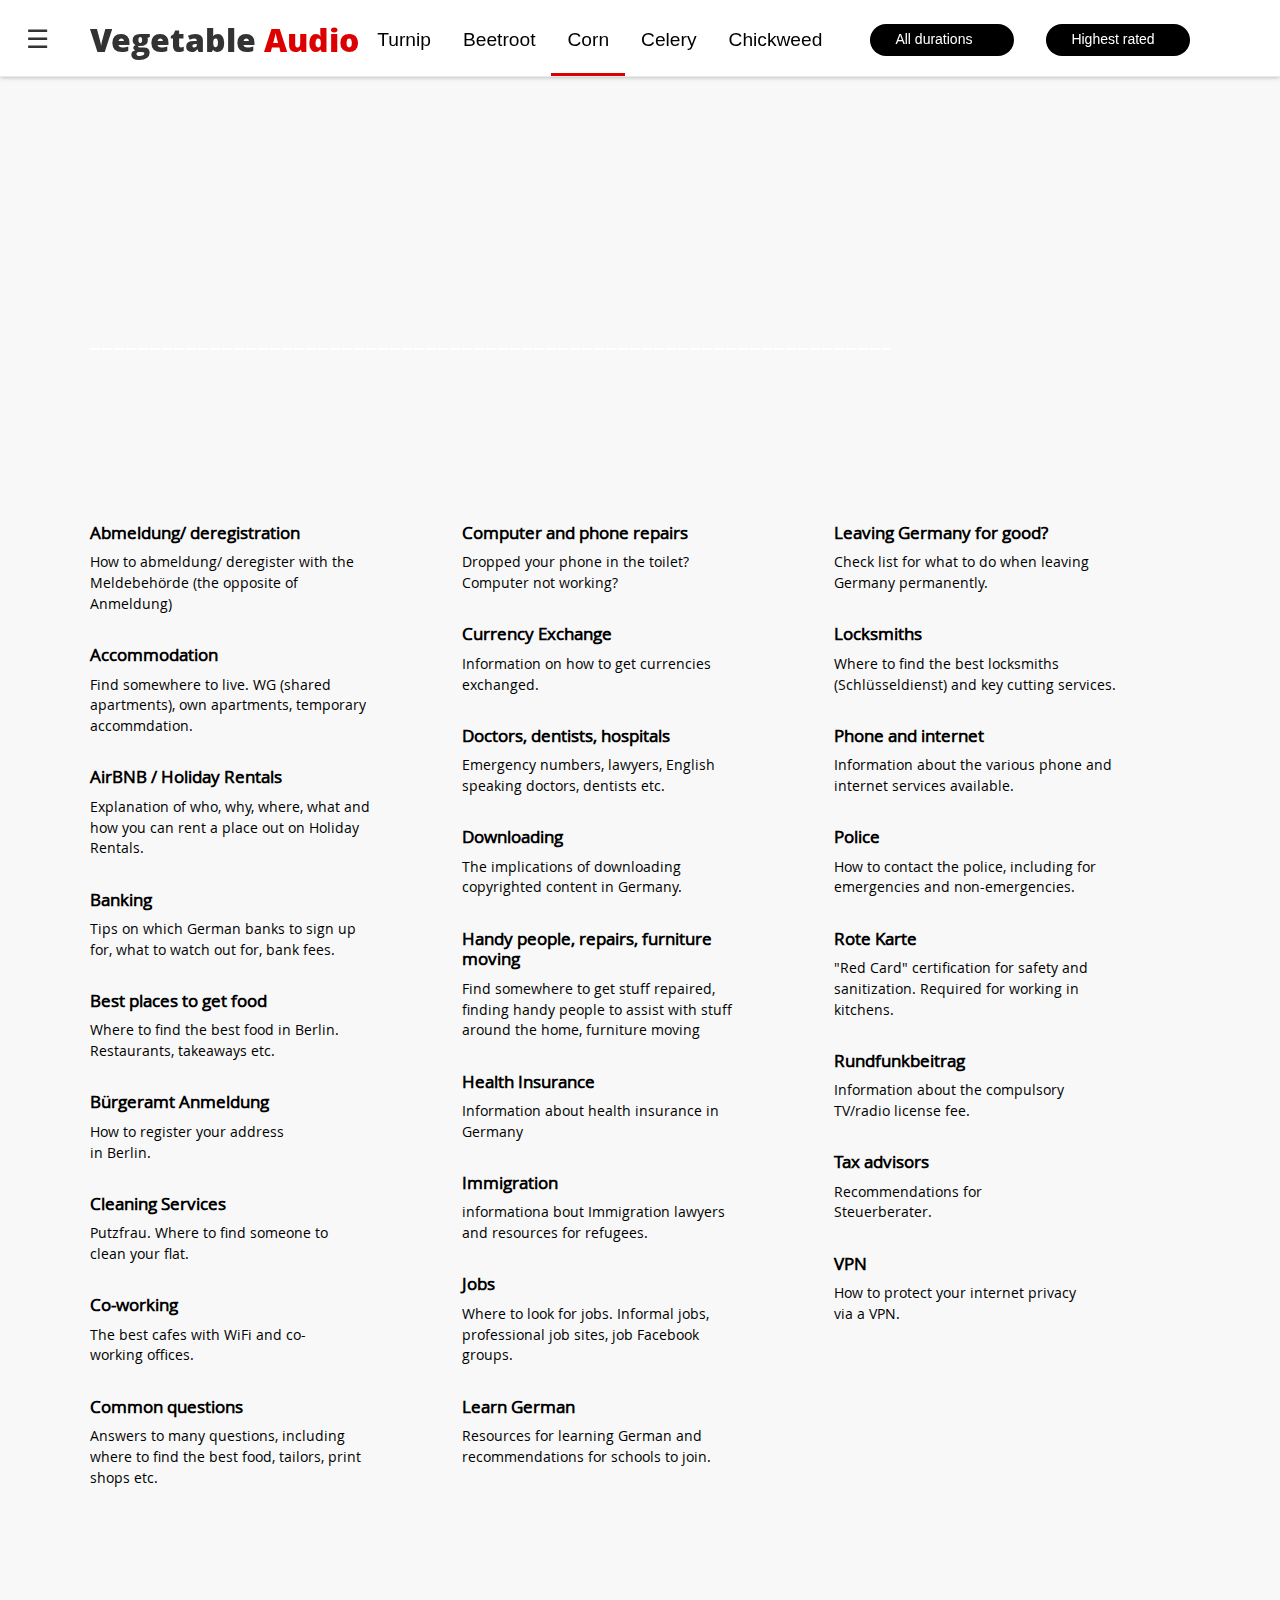
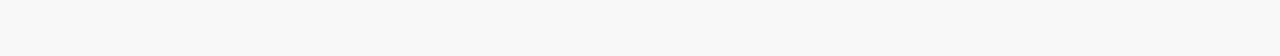
==== commit aafc4f68: "bla" ====
--- a/index.html
+++ b/index.html
@@ -16,18 +16,18 @@
 
 		<a id="title" href="#" title="Audio Player" rel="home">
 			<h1>
-				Araesing <span>Audio</span>
+				Vegetable <span>Audio</span>
 			</h1>
 		</a>
 
 		<nav>
 			<form>
 
-				<button value="All" name="genre" />All</button>
-				<button value="Rock" name="genre" />Rock</button>
-				<button class="active" value="Country" name="genre" />Country</button>
-				<button value="Pop" name="genre" />Pop</button>
-				<button value="Classic" name="genre" />Classic</button>
+				<button value="Turnip" name="genre" />Turnip</button>
+				<button value="Beetroot" name="genre" />Beetroot</button>
+				<button class="active" value="Corn" name="genre" />Corn</button>
+				<button value="Celery" name="genre" />Celery</button>
+				<button value="Chickweed" name="genre" />Chickweed</button>
 
 				<div class="select-box">
 					<label>Duration</label>
@@ -254,7 +254,7 @@
 		</li>
 	</ul>
 
-	<footer>
+	<footer id="footer">
 
 		<!-- Time stamp -->
 		<div id="time-stamp">
@@ -262,25 +262,78 @@
 			<div id="time-elapsed-line"></div>
 		</div>
 
-		<div class="wrapper">
+		<!-- Track information -->
+		<div id="track-information">
+
+			<!-- Track description -->
+			<a href="#" id="track-description">
+				<h2>Veggies es bonus vobis</h2>
+				<p>
+					Gumbo beet greens corn soko endive gumbo gourd parsley shallot courgette.
+				</p>
+			</a>
+
+			<!-- Ratings -->
+			<div id="ratings">
+
+				<div id="thumbs-up" class="icon-button">
+					<span>Thumbs up</span>
+					<span class="value">5</span>
+				</div>
+
+				<div id="thumbs-down" class="icon-button">
+					<span>Thumbs down</span>
+					<span class="value">2</span>
+				</div>
+
+			</div>
+
+		</div>
+
+
+		<!-- Volume controls -->
+		<div id="volume-wrapper">
+
+			<!-- Mute button -->
+			<div id="mute" class="icon-button"></div>
 
 			<!-- Volume control -->
 			<div id="volume-control">
 				<span></span>
 			</div>
-			<div id="volume-value-wrapper"><span id="volume-value">0</span>%</div>
-
-			<div id="current-time" style="float:left;margin-top:200px;width:5%;height:30px;border:1px solid red;">Current time</div>
-
-			<div id="duration-time" style="float:left;margin-top:200px;width:5%;height:30px;border:1px solid lime;">Duration time</div>
-
-			<!-- Mute button -->
-			<div id="mute"></div>
+
+		</div>
+
+		<!-- Wrapper for play button controls -->
+		<div id="play-wrapper">
+
+			<!-- Previous track button -->
+			<div id="previous" class="icon-button">
+				<span>Previous</span>
+			</div>
 
 			<!-- Play button -->
-			<div id="play"></div>
+			<div id="play" class="icon-button">
+				<span>Play</span>
+			</div>
+
+			<!-- Next track button -->
+			<div id="next" class="icon-button">
+				<span>Next</span>
+			</div>
 
 		</div>
+
+
+
+
+<div style="display:none;">
+		<div id="volume-value-wrapper"><span id="volume-value">0</span>%</div>
+		<div id="current-time" style="width:5%;height:30px;border:1px solid red;">Current time</div>
+		<div id="duration-time" style="width:5%;height:30px;border:1px solid lime;">Duration time</div>
+</div>
+
+
 	</footer>
 
 </div>
--- a/css/style.css
+++ b/css/style.css
@@ -1,2 +1,2 @@
-@font-face{font-family:'Icons';src:url("../fonts/icons/icomoon.eot");src:url("../fonts/icons/icomoon.eot?#iefix") format("embedded-opentype"),url("../fonts/icons/icomoon.woff") format("woff"),url("../fonts/icons/icomoon.ttf") format("truetype"),url("../fonts/icons/icomoon.svg#icomoon") format("svg");font-weight:400;font-style:normal}@font-face{font-family:'Open Sans Light';src:url("../fonts/open-sans-light/OpenSans-Light-webfont.eot");src:url("../fonts/open-sans-light/OpenSans-Light-webfont.eot?#iefix") format("embedded-opentype"),url("../fonts/open-sans-light/OpenSans-Light-webfont.woff") format("woff"),url("../fonts/open-sans-light/OpenSans-Light-webfont.ttf") format("truetype"),url("../fonts/open-sans-light/OpenSans-Light-webfont.svg#open_sanscondensed_light") format("svg");font-weight:100;font-style:normal}@font-face{font-family:'Open Sans';src:url("../fonts/open-sans/OpenSans-Regular-webfont.eot");src:url("../fonts/open-sans/OpenSans-Regular-webfont.eot?#iefix") format("embedded-opentype"),url("../fonts/open-sans/OpenSans-Regular-webfont.woff") format("woff"),url("../fonts/open-sans/OpenSans-Regular-webfont.ttf") format("truetype"),url("../fonts/open-sans/OpenSans-Regular-webfont.svg#open_sanscondensed_light") format("svg");font-weight:normal;font-style:normal}@font-face{font-family:'Open Sans Bold';src:url("../fonts/open-sans-bold/OpenSans-Bold-webfont.eot");src:url("../fonts/open-sans-bold/OpenSans-Bold-webfont.eot?#iefix") format("embedded-opentype"),url("../fonts/open-sans-bold/OpenSans-Bold-webfont.woff") format("woff"),url("../fonts/open-sans-bold/OpenSans-Bold-webfont.ttf") format("truetype"),url("../fonts/open-sans-bold/OpenSans-Bold-webfont.svg#open_sanscondensed_light") format("svg");font-weight:normal;font-style:normal}@font-face{font-family:'Open Sans Extra Bold';src:url("../fonts/open-sans-extrabold/OpenSans-ExtraBold-webfont.eot");src:url("../fonts/open-sans-extrabold/OpenSans-ExtraBold-webfont.eot?#iefix") format("embedded-opentype"),url("../fonts/open-sans-extrabold/OpenSans-ExtraBold-webfont.woff") format("woff"),url("../fonts/open-sans-extrabold/OpenSans-ExtraBold-webfont.ttf") format("truetype"),url("../fonts/open-sans-extrabold/OpenSans-ExtraBold-webfont.svg#open_sanscondensed_light") format("svg");font-weight:normal;font-style:normal}body,iframe,h1,h2,h3,h4,h5,h6,p,blockquote,a,img,dl,dt,dd,ol,ul,li,fieldset,form,legend,table,tbody,tfoot,thead,tr,th,td{margin:0;padding:0;border:0;outline:0;list-style:none}body{font-family:'Open Sans', sans-serif;font-weight:400;font-size:1rem;color:#000;background:#f8f8f8}header,nav,article,footer,address{display:block}a:visited,a{color:#0066cc;text-decoration:none}a:hover{color:#0066cc;text-decoration:underline}.wrapper{clear:both;margin:0 auto;width:86%;padding:0 4%;word-wrap:break-word}header{position:fixed;top:0;left:0;width:100%;border-bottom:1px solid #e9e9e9;margin:0 0 4rem 0;background:#fff;box-shadow:0 0 5px rgba(0,0,0,0.3)}#hamburger{position:absolute;left:2%;top:1.3rem;font-size:1.6rem;color:#333}header h1{float:left;font-family:'Open Sans Extra Bold', sans-serif;font-weight:100;margin:1rem 0 0 0;font-size:2rem;color:#333}header h1 span{color:#d00}header nav{float:right}header button{float:left;background:none;border:none;font-size:1.2rem;padding:1.8rem 1rem 1.4rem 1rem;margin-bottom:3px}header button.active,header button:hover{cursor:pointer;border-bottom:3px solid #d00;margin-bottom:0}.select-box{float:left;margin:1.5rem 0 0 2rem;background:url(http://i62.tinypic.com/15xvbd5.png) no-repeat 96% 0;height:2rem;line-height:1.8rem;overflow:hidden;width:8rem;-webkit-border-radius:20px;-moz-border-radius:20px;border-radius:20px;padding-left:1rem;background-color:#000}.select-box label{display:none}.select-box select{color:#fff;background:transparent;border:none;font-size:14px;height:29px;padding:5px;width:9rem}.select-box option{color:#000 !important}#documents{margin:10rem 0;width:100%;list-style:none;-webkit-column-count:3;-moz-column-count:3;column-count:3}#documents li{-webkit-column-break-inside:avoid;page-break-inside:avoid;break-inside:avoid-column;display:table;list-style:none;margin:0 0 1em 0;font-size:0.9em;font-family:'Open Sans', sans-serif;font-weight:normal;line-height:1.3rem}#documents li strong{display:block;font-size:1.2em;font-weight:bold;margin-bottom:0.5em}#documents li a{width:80%;display:block;color:#000;padding:0.5rem 0}#documents li a:hover{color:#0066cc;text-decoration:none}#time-stamp{float:left;width:100%;height:20px;margin:0 auto;position:relative;cursor:pointer}#time-stamp:before,#time-elapsed-line{display:block;position:absolute;top:0;left:0;height:5px}#time-stamp:before{content:"";width:100%;background:#fff}#time-elapsed-line{width:0;background:#d00}#time-stamp span{display:block;visibility:hidden;height:inherit;position:relative;top:-3px;height:12px;z-index:2;background-color:#d00;cursor:pointer;border-radius:6px}footer:hover #time-stamp span{visibility:visible}#volume-control{float:left;width:30%;height:20px;margin:0 auto 1em;position:relative;cursor:e-resize}#volume-control:before{content:"";display:block;position:absolute;top:9px;left:0;width:100%;height:2px;background-color:black}#volume-control span{display:block;height:inherit;position:relative;z-index:2;background-color:red;cursor:inherit}#volume-value-wrapper{float:left;width:10%;line-height:1}#mute{background:url(../images/speaker.png);float:left;width:32px;height:32px}#mute.muted{background:url(../images/muted.png)}#play{background:url(../images/pause.png);float:left;width:32px;height:32px}#play.paused{background:url(../images/play.png)}article{margin-bottom:4rem}h1,h2,h3,h4,h5,h6{font-family:'Open Sans Light', sans-serif;color:#000;font-weight:normal}h1 a,h2 a,h3 a,h4 a,h5 a,h6 a{color:#000}h1{font-size:4rem;margin:1rem 0 0.3rem}h2{font-size:1.7rem;margin:1rem 0 0.3rem}h3{font-size:1.3rem;font-weight:600;text-transform:uppercase;margin:1rem 0 0.3rem}h4,h5,h6{font-size:1.3rem;text-transform:uppercase;margin:1rem 0 0.3rem}p,li,dd,dt,caption,th,td{font-size:1.3rem;font-family:'Open Sans', sans-serif;color:#000}p{margin:1.5rem 0;line-height:2.3rem;word-wrap:break-word}ul,ol{margin:1rem 0 1rem 2rem}ul li{list-style:square;line-height:2rem;margin:1rem 0;padding:0}ol li{list-style-type:decimal;line-height:2rem;margin:0;padding:0}dt{font-weight:bold}blockquote{position:relative;margin:1.5rem 0 1.5rem 2.5rem;padding:0 1rem 0 1rem}blockquote p:before,blockquote p:after{font-family:serif;position:absolute;font-size:3rem}blockquote p:before{left:-0.3rem;top:0.05rem;content:"\201C"}blockquote p:after{margin-top:0.1rem;margin-left:0.05rem;content:"\201D"}blockquote,blockquote p{color:#999;font-style:italic}code,pre{max-width:100%;overflow:auto;font-family:monospace;font-size:1.2rem}iframe{max-width:100%;padding:0;margin:0}img{max-width:100%;height:auto;padding:0;margin:0}body .wp-caption{max-width:94%;margin:1em auto;padding:2% 2% 0 2%;border:1px solid #ccc;-webkit-border-radius:6px;-moz-border-radius:6px;-ms-border-radius:6px;-o-border-radius:6px;border-radius:6px}.wp-caption p{margin:0.4rem 0;padding:0 0.8rem;font-size:0.8rem;line-height:1.5rem;color:#666}.wp-caption img{display:block;margin:0 auto;margin:0.4rem auto 0}.wp-video{margin-top:1rem;margin-bottom:1rem}.alignleft{float:left;margin:0 1rem 1rem 0}.aligncenter{margin:0 auto;display:block}.alignright{float:right;margin:0 0 1rem 1rem}table{border-bottom:1px solid #ededed;border-collapse:collapse;border-spacing:0;font-size:0.8rem;line-height:1.7rem;margin:2rem 0;width:100%}caption,th,td{font-weight:normal;text-align:left}caption{font-size:1rem;margin:1.5rem 0}th{font-weight:bold;text-transform:uppercase}td{border-top:1px solid #ededed;padding:1rem 1rem 1rem 0}#discussion{display:none}.comment-form-author{display:none}#commentform{width:100%}#comments{margin-top:4rem}#comments li,#comments p{font-size:1.2rem;line-height:1.8rem;margin:0.4rem 0}#comments cite{font-style:normal}#comments .comment-author,#comments .comment-meta{font-size:0.9rem;line-height:1.4rem;font-weight:600}#comments .reply{display:inline-block;background:#4864b3;color:#fff;font-weight:600;font-size:0.8rem;text-transform:uppercase}#comments .reply a{color:#fff;padding:0.1rem 0.5rem}#comments .reply:hover{opacity:0.9}#comments ol{margin:0;padding:0}#comments li{list-style:none}textarea,input{border:1px solid #ddd;font-size:1.1em;font-family:'Open Sans', sans-serif;font-weight:400;color:#000;padding:1rem 2%;width:96%}input::-webkit-input-placeholder{color:#000}input::-moz-placeholder{color:#000}input:-ms-input-placeholder{color:#000}input:-moz-placeholder{color:#000}input[type=submit]{background:#4864b3;color:#fff;font-weight:600;max-width:300px}input[type=submit]:hover{opacity:0.9;cursor:pointer}footer{position:fixed;left:0;bottom:0;width:100%;height:5em;background:#fff;box-shadow:0 0px 5px rgba(0,0,0,0.4)}@media only screen and (max-width: 900px){#facebook-group{position:absolute;right:0;width:60px;background-position:68px 0}body.home #facebook-group{width:60px;height:60px;background-position:68px 0;background-size:cover}header h1{font-size:30px;margin:15px 0;line-height:30px}h1{font-size:2.2rem}p,li,dd,dt,caption,th,td{font-size:0.9rem}textarea,input{padding:1rem 5%;width:90%}footer .alignright{float:none;margin:0}}@media only screen and (max-width: 600px){#documents{-webkit-column-count:2;-moz-column-count:2;column-count:2}#documents li a{width:95%}#search-form{width:100%}#thumbs span{clear:both;display:block;margin-bottom:4rem}#thumbs a{position:static;top:0}}@media only screen and (max-width: 400px){#documents{-webkit-column-count:1;-moz-column-count:1;column-count:1}#documents li a{width:100%}}@media only screen and (max-width: 319px){header h1{font-size:1.5rem;padding-right:60px}}
+@font-face{font-family:'Icons';src:url("../fonts/icons/icomoon.eot");src:url("../fonts/icons/icomoon.eot?#iefix") format("embedded-opentype"),url("../fonts/icons/icomoon.woff") format("woff"),url("../fonts/icons/icomoon.ttf") format("truetype"),url("../fonts/icons/icomoon.svg#icomoon") format("svg");font-weight:400;font-style:normal}@font-face{font-family:'Open Sans Light';src:url("../fonts/open-sans-light/OpenSans-Light-webfont.eot");src:url("../fonts/open-sans-light/OpenSans-Light-webfont.eot?#iefix") format("embedded-opentype"),url("../fonts/open-sans-light/OpenSans-Light-webfont.woff") format("woff"),url("../fonts/open-sans-light/OpenSans-Light-webfont.ttf") format("truetype"),url("../fonts/open-sans-light/OpenSans-Light-webfont.svg#open_sanscondensed_light") format("svg");font-weight:100;font-style:normal}@font-face{font-family:'Open Sans';src:url("../fonts/open-sans/OpenSans-Regular-webfont.eot");src:url("../fonts/open-sans/OpenSans-Regular-webfont.eot?#iefix") format("embedded-opentype"),url("../fonts/open-sans/OpenSans-Regular-webfont.woff") format("woff"),url("../fonts/open-sans/OpenSans-Regular-webfont.ttf") format("truetype"),url("../fonts/open-sans/OpenSans-Regular-webfont.svg#open_sanscondensed_light") format("svg");font-weight:normal;font-style:normal}@font-face{font-family:'Open Sans Bold';src:url("../fonts/open-sans-bold/OpenSans-Bold-webfont.eot");src:url("../fonts/open-sans-bold/OpenSans-Bold-webfont.eot?#iefix") format("embedded-opentype"),url("../fonts/open-sans-bold/OpenSans-Bold-webfont.woff") format("woff"),url("../fonts/open-sans-bold/OpenSans-Bold-webfont.ttf") format("truetype"),url("../fonts/open-sans-bold/OpenSans-Bold-webfont.svg#open_sanscondensed_light") format("svg");font-weight:normal;font-style:normal}@font-face{font-family:'Open Sans Extra Bold';src:url("../fonts/open-sans-extrabold/OpenSans-ExtraBold-webfont.eot");src:url("../fonts/open-sans-extrabold/OpenSans-ExtraBold-webfont.eot?#iefix") format("embedded-opentype"),url("../fonts/open-sans-extrabold/OpenSans-ExtraBold-webfont.woff") format("woff"),url("../fonts/open-sans-extrabold/OpenSans-ExtraBold-webfont.ttf") format("truetype"),url("../fonts/open-sans-extrabold/OpenSans-ExtraBold-webfont.svg#open_sanscondensed_light") format("svg");font-weight:normal;font-style:normal}body,iframe,h1,h2,h3,h4,h5,h6,p,blockquote,a,img,dl,dt,dd,ol,ul,li,fieldset,form,legend,table,tbody,tfoot,thead,tr,th,td{margin:0;padding:0;border:0;outline:0;list-style:none}body{font-family:'Open Sans', sans-serif;font-weight:400;font-size:1rem;color:#000;background:#f8f8f8}header,nav,article,footer,address{display:block}a:visited,a{color:#0066cc;text-decoration:none}a:hover{color:#0066cc;text-decoration:underline}.wrapper{clear:both;margin:0 auto;width:86%;padding:0 4%;word-wrap:break-word}header{position:fixed;top:0;left:0;width:100%;border-bottom:1px solid #e9e9e9;margin:0 0 4rem 0;background:#fff;box-shadow:0 0 5px rgba(0,0,0,0.3)}#hamburger{position:absolute;left:2%;top:1.3rem;font-size:1.6rem;color:#333}header h1{float:left;font-family:'Open Sans Extra Bold', sans-serif;font-weight:100;margin:1rem 0 0 0;font-size:2rem;color:#333}header h1 span{color:#d00}header nav{float:right}header button{float:left;background:none;border:none;font-size:1.2rem;padding:1.8rem 1rem 1.4rem 1rem;margin-bottom:3px}header button.active,header button:hover{cursor:pointer;border-bottom:3px solid #d00;margin-bottom:0}.select-box{float:left;margin:1.5rem 0 0 2rem;background:orange;height:2rem;line-height:1.8rem;overflow:hidden;width:8rem;-webkit-border-radius:20px;-moz-border-radius:20px;border-radius:20px;padding-left:1rem;background-color:#000}.select-box label{display:none}.select-box select{color:#fff;background:transparent;border:none;font-size:14px;height:29px;padding:5px;width:9rem}.select-box option{color:#000 !important}#documents{margin:10rem 0;width:100%;list-style:none;-webkit-column-count:3;-moz-column-count:3;column-count:3}#documents li{-webkit-column-break-inside:avoid;page-break-inside:avoid;break-inside:avoid-column;display:table;list-style:none;margin:0 0 1em 0;font-size:0.9em;font-family:'Open Sans', sans-serif;font-weight:normal;line-height:1.3rem}#documents li strong{display:block;font-size:1.2em;font-weight:bold;margin-bottom:0.5em}#documents li a{width:80%;display:block;color:#000;padding:0.5rem 0}#documents li a:hover{color:#0066cc;text-decoration:none}.icon-button{display:inline-block;font-family:Icons;font-size:1.6rem}.icon-button span{display:none}.icon-button span.value{display:block;width:100%;text-indent:0.5rem;font-size:0.7rem;font-family:'Open Sans'}.icon-button:hover{color:#d00;cursor:pointer}#play-controls{width:50%;margin:0 auto}#previous,#next{position:relative;top:-0.2rem}#previous:before{content:"\ea23"}#play{font-size:2rem;color:#fff;border-radius:2rem;background:#d00;padding:1rem;margin:0 1rem}#play:hover{background:#d33}#next:before{content:"\ea24"}#play:before{content:"\ea1d"}#play.paused:before{content:"\ea1c"}#volume-wrapper{z-index:50;float:right;width:25%;margin:1rem 2rem 0 0}#volume-wrapper:hover #volume-control{display:block}#mute{float:right}#mute:before{content:"\ea26"}#mute.muted:before{content:"\ea2a"}#volume-control{float:right;display:none;width:10rem;height:12px;margin:0.35rem 1rem 0 0;position:relative;cursor:pointer}#volume-control:before{content:"";display:block;position:absolute;top:5px;left:0;width:100%;height:2px;background:#aaa}#volume-control span{display:block;height:12px;position:relative;z-index:2;background:#d00;cursor:pointer;border-radius:6px}#track-information{float:left;width:25%;margin:0.1rem 0 0 2rem;text-align:left}#track-description{float:left;width:70%}#track-description :hover{background:purple}#track-description :hover h2,#track-description :hover p{color:#d00}#track-description h2{display:inline-block;margin:0;padding:0;text-align:left;font-size:1.0rem;font-family:'Open Sans', sans-serif;font-weight:normal;line-height:1.5rem}#track-description p{display:inline-block;margin:0.2rem 0 0 0;padding:0;text-align:left;font-size:0.8rem;font-family:'Open Sans', sans-serif;font-weight:normal;line-height:1.2rem}#ratings{float:left;width:20%;margin:1rem 0 0 10%}#ratings div{width:50%;float:left}#thumbs-up:before{content:"\e902"}#thumbs-down:before{content:"\e900"}#volume-value-wrapper{float:left;width:10%;line-height:1}#time-stamp{float:left;width:100%;height:20px;margin:0 auto;position:relative;cursor:pointer}#time-stamp:before,#time-elapsed-line{display:block;position:absolute;top:0;left:0;height:5px}#time-stamp:before{content:"";width:100%;background:#fff}#time-elapsed-line{width:0;background:#d00}#time-stamp span{display:block;visibility:hidden;height:inherit;position:relative;top:-3px;height:12px;z-index:2;background-color:#d00;cursor:pointer;border-radius:6px}footer:hover #time-stamp span{visibility:visible}article{margin-bottom:4rem}h1,h2,h3,h4,h5,h6{font-family:'Open Sans Light', sans-serif;color:#000;font-weight:normal}h1 a,h2 a,h3 a,h4 a,h5 a,h6 a{color:#000}h1{font-size:4rem;margin:1rem 0 0.3rem}h2{font-size:1.7rem;margin:1rem 0 0.3rem}h3{font-size:1.3rem;font-weight:600;text-transform:uppercase;margin:1rem 0 0.3rem}h4,h5,h6{font-size:1.3rem;text-transform:uppercase;margin:1rem 0 0.3rem}p,li,dd,dt,caption,th,td{font-size:1.3rem;font-family:'Open Sans', sans-serif;color:#000}p{margin:1.5rem 0;line-height:2.3rem;word-wrap:break-word}ul,ol{margin:1rem 0 1rem 2rem}ul li{list-style:square;line-height:2rem;margin:1rem 0;padding:0}ol li{list-style-type:decimal;line-height:2rem;margin:0;padding:0}dt{font-weight:bold}blockquote{position:relative;margin:1.5rem 0 1.5rem 2.5rem;padding:0 1rem 0 1rem}blockquote p:before,blockquote p:after{font-family:serif;position:absolute;font-size:3rem}blockquote p:before{left:-0.3rem;top:0.05rem;content:"\201C"}blockquote p:after{margin-top:0.1rem;margin-left:0.05rem;content:"\201D"}blockquote,blockquote p{color:#999;font-style:italic}code,pre{max-width:100%;overflow:auto;font-family:monospace;font-size:1.2rem}iframe{max-width:100%;padding:0;margin:0}img{max-width:100%;height:auto;padding:0;margin:0}body .wp-caption{max-width:94%;margin:1em auto;padding:2% 2% 0 2%;border:1px solid #ccc;-webkit-border-radius:6px;-moz-border-radius:6px;-ms-border-radius:6px;-o-border-radius:6px;border-radius:6px}.wp-caption p{margin:0.4rem 0;padding:0 0.8rem;font-size:0.8rem;line-height:1.5rem;color:#666}.wp-caption img{display:block;margin:0 auto;margin:0.4rem auto 0}.wp-video{margin-top:1rem;margin-bottom:1rem}.alignleft{float:left;margin:0 1rem 1rem 0}.aligncenter{margin:0 auto;display:block}.alignright{float:right;margin:0 0 1rem 1rem}table{border-bottom:1px solid #ededed;border-collapse:collapse;border-spacing:0;font-size:0.8rem;line-height:1.7rem;margin:2rem 0;width:100%}caption,th,td{font-weight:normal;text-align:left}caption{font-size:1rem;margin:1.5rem 0}th{font-weight:bold;text-transform:uppercase}td{border-top:1px solid #ededed;padding:1rem 1rem 1rem 0}#discussion{display:none}.comment-form-author{display:none}#commentform{width:100%}#comments{margin-top:4rem}#comments li,#comments p{font-size:1.2rem;line-height:1.8rem;margin:0.4rem 0}#comments cite{font-style:normal}#comments .comment-author,#comments .comment-meta{font-size:0.9rem;line-height:1.4rem;font-weight:600}#comments .reply{display:inline-block;background:#4864b3;color:#fff;font-weight:600;font-size:0.8rem;text-transform:uppercase}#comments .reply a{color:#fff;padding:0.1rem 0.5rem}#comments .reply:hover{opacity:0.9}#comments ol{margin:0;padding:0}#comments li{list-style:none}textarea,input{border:1px solid #ddd;font-size:1.1em;font-family:'Open Sans', sans-serif;font-weight:400;color:#000;padding:1rem 2%;width:96%}input::-webkit-input-placeholder{color:#000}input::-moz-placeholder{color:#000}input:-ms-input-placeholder{color:#000}input:-moz-placeholder{color:#000}input[type=submit]{background:#4864b3;color:#fff;font-weight:600;max-width:300px}input[type=submit]:hover{opacity:0.9;cursor:pointer}footer{position:fixed;left:0;bottom:0;width:100%;height:6.5rem;background:#fff;box-shadow:0 0px 5px rgba(0,0,0,0.4);text-align:center}#footer{display:none}@media only screen and (max-width: 900px){#facebook-group{position:absolute;right:0;width:60px;background-position:68px 0}body.home #facebook-group{width:60px;height:60px;background-position:68px 0;background-size:cover}header h1{font-size:30px;margin:15px 0;line-height:30px}h1{font-size:2.2rem}p,li,dd,dt,caption,th,td{font-size:0.9rem}textarea,input{padding:1rem 5%;width:90%}footer .alignright{float:none;margin:0}}@media only screen and (max-width: 600px){#documents{-webkit-column-count:2;-moz-column-count:2;column-count:2}#documents li a{width:95%}#search-form{width:100%}#thumbs span{clear:both;display:block;margin-bottom:4rem}#thumbs a{position:static;top:0}}@media only screen and (max-width: 400px){#documents{-webkit-column-count:1;-moz-column-count:1;column-count:1}#documents li a{width:100%}}@media only screen and (max-width: 319px){header h1{font-size:1.5rem;padding-right:60px}}
 /*# sourceMappingURL=style.css.map */
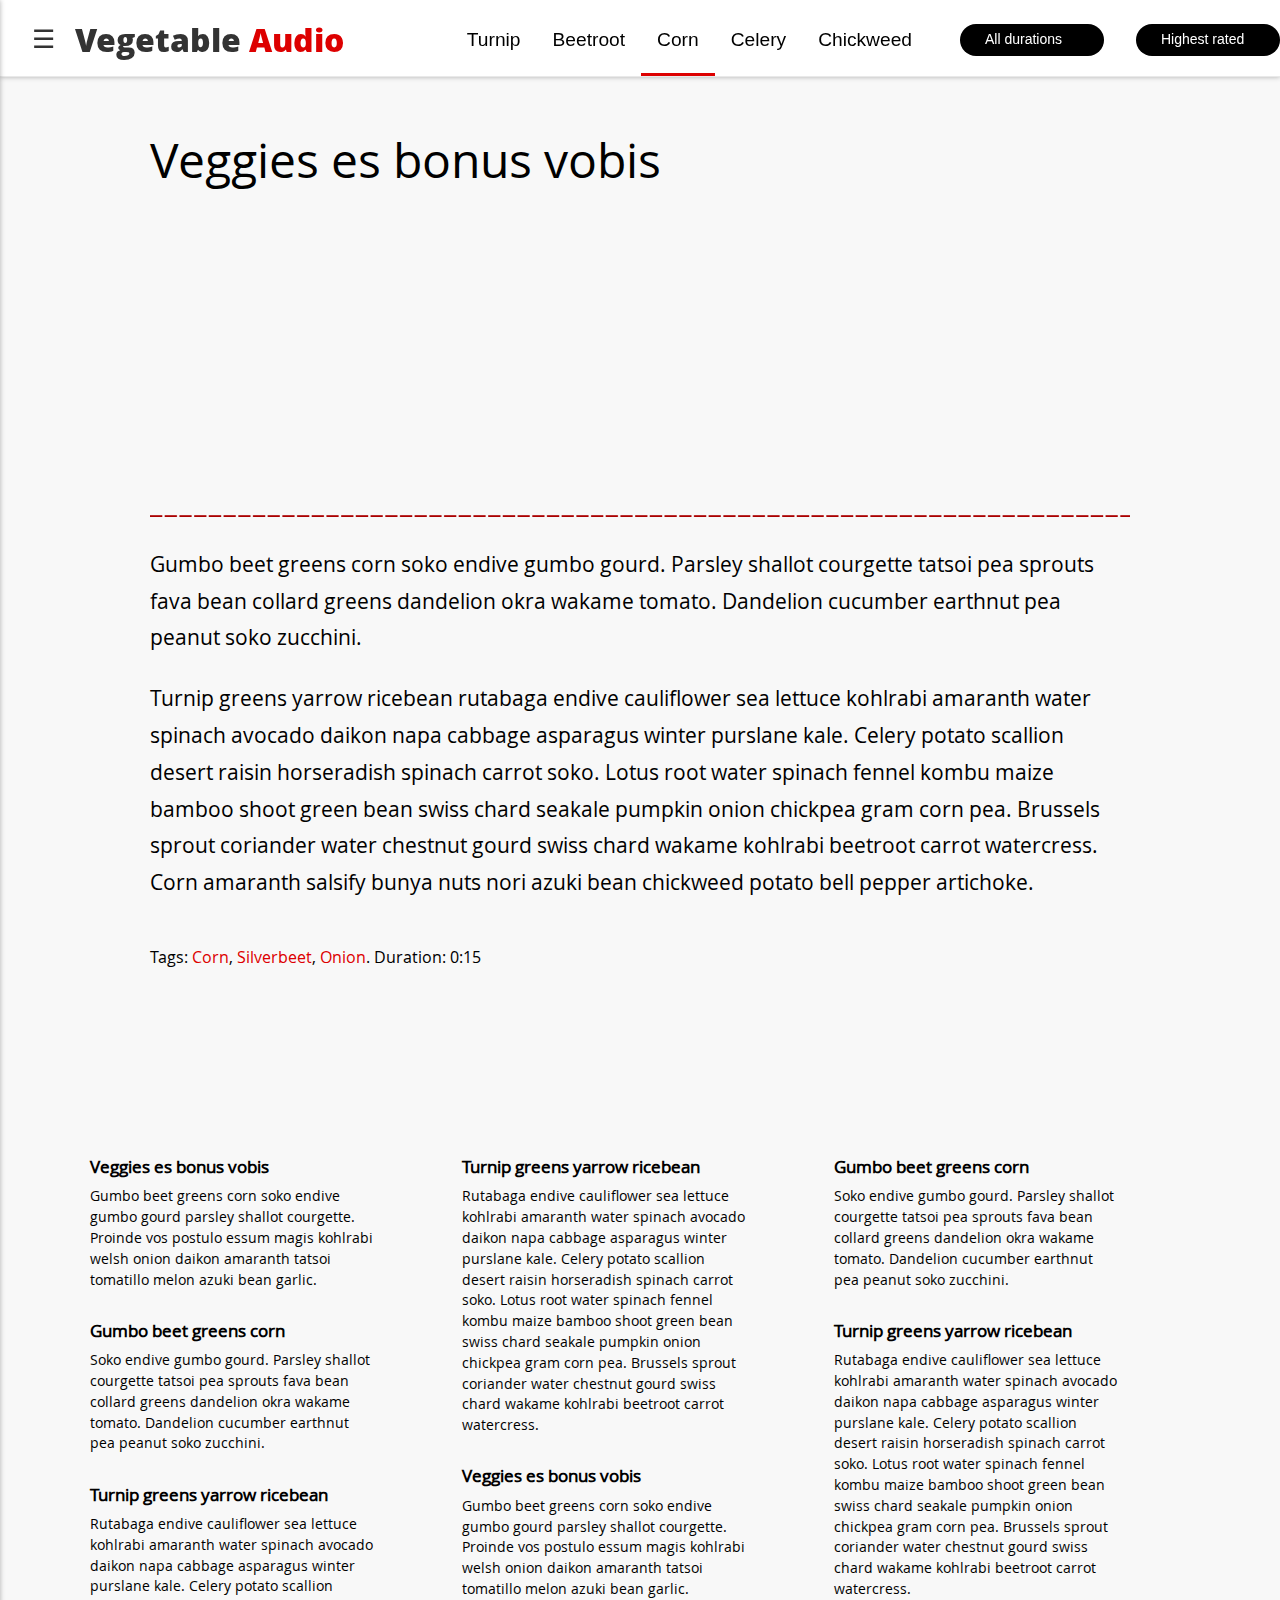
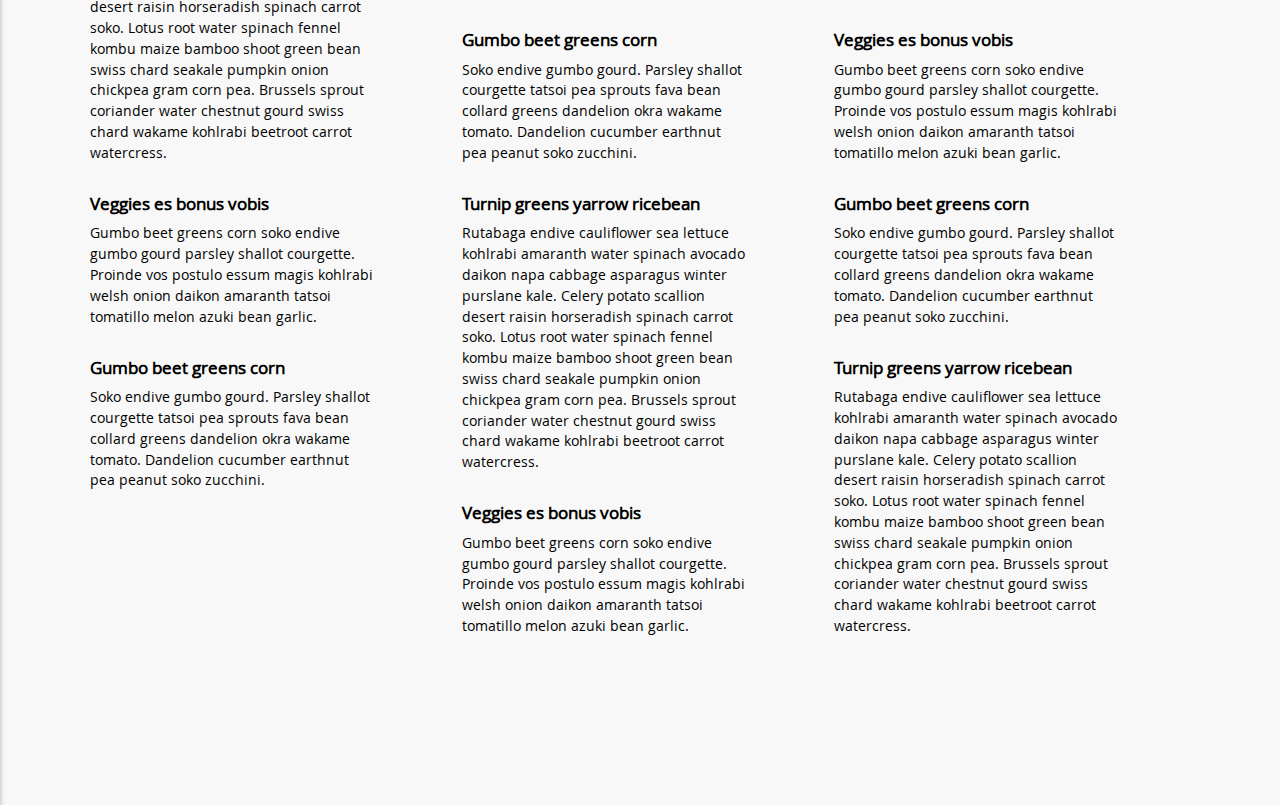
==== commit 39a4359f: "x" ====
--- a/index.html
+++ b/index.html
@@ -10,246 +10,209 @@
 
 <header>
 
-	<div id="hamburger">&#9776;</div>
-
-	<div class="wrapper">
-
-		<a id="title" href="#" title="Audio Player" rel="home">
-			<h1>
-				Vegetable <span>Audio</span>
-			</h1>
-		</a>
-
-		<nav>
-			<form>
-
-				<button value="Turnip" name="genre" />Turnip</button>
-				<button value="Beetroot" name="genre" />Beetroot</button>
-				<button class="active" value="Corn" name="genre" />Corn</button>
-				<button value="Celery" name="genre" />Celery</button>
-				<button value="Chickweed" name="genre" />Chickweed</button>
-
-				<div class="select-box">
-					<label>Duration</label>
-					<select>
-						<option>All durations</option>
-						<option>&lt; 0:30</option>
-						<option>0:30 - 1:00</option>
-						<option>1:00 - 1:30</option>
-						<option>1:30 - 2:00</option>
-						<option>2:00 - 2:30</option>
-						<option>2:30 - 3:00</option>
-						<option>3:00 - 3:30</option>
-						<option>3:30 - 4:00</option>
-						<option>4:00 - 4:30</option>
-						<option>4:30 - 5:00</option>
-						<option>&gt; 5:00</option>
-					</select>
-				</div>
-
-				<div class="select-box">
-					<label>Orderby</label>
-					<select>
-						<option>Highest rated</option>
-						<option>Most popular</option>
-					</select>
-				</div>
-
-			</form>
-		</nav>
+	<!-- Hamburger menu -->
+	<div id="hamburger" class="hamburger"></div>
+	<div id="hamburger-menu">
+		<div class="hamburger"></div>
+
+		<div class="logo">
+			Vegetable <span>Audio</span>
+		</div>
+
+		<ul>
+			<li class="active" id="home">
+				<a href="#">Home</a>
+			</li>
+			<li id="upload">
+				<a href="#">Upload audio</a>
+			</li>
+			<li id="record">
+				<a href="#">Record audio</a>
+			</li>
+			<li id="login">
+				<a href="#">Log in</a>
+			</li>
+			<li id="register">
+				<a href="#">Register</a>
+			</li>
+			<li id="about">
+				<a href="#">About</a>
+			</li>
+			<li id="contact">
+				<a href="#">Contact</a>
+			</li>
+			<li id="legal-notice">
+				<a href="#">Legal notice</a>
+			</li>
+		</ul>
 
 	</div>
 
+	<a href="#" title="Audio Player" rel="home">
+		<h1 class="logo">
+			Vegetable <span>Audio</span>
+		</h1>
+	</a>
+
+	<nav>
+		<form>
+
+			<button value="Turnip" name="genre" />Turnip</button>
+			<button value="Beetroot" name="genre" />Beetroot</button>
+			<button class="active" value="Corn" name="genre" />Corn</button>
+			<button value="Celery" name="genre" />Celery</button>
+			<button value="Chickweed" name="genre" />Chickweed</button>
+
+			<div class="select-box">
+				<label>Duration</label>
+				<select>
+					<option>All durations</option>
+					<option>&lt; 0:30</option>
+					<option>0:30 - 1:00</option>
+					<option>1:00 - 1:30</option>
+					<option>1:30 - 2:00</option>
+					<option>2:00 - 2:30</option>
+					<option>2:30 - 3:00</option>
+					<option>3:00 - 3:30</option>
+					<option>3:30 - 4:00</option>
+					<option>4:00 - 4:30</option>
+					<option>4:30 - 5:00</option>
+					<option>&gt; 5:00</option>
+				</select>
+			</div>
+
+			<div class="select-box">
+				<label>Orderby</label>
+				<select>
+					<option>Highest rated</option>
+					<option>Most popular</option>
+				</select>
+			</div>
+
+		</form>
+	</nav>
+
 </header>
 
 <div class="wrapper">
 
 
-	<!-- Audio visualiser -->
-    <canvas id='canvas' width="800" height="350"></canvas>
+	<!-- Individual audio file page content -->
+	<article>
+
+		<h1>Veggies es bonus vobis</h1>
+
+		<!-- Audio visualiser -->
+		<canvas id='canvas' width="800" height="350"></canvas>
+
+		<p>
+			Gumbo beet greens corn soko endive gumbo gourd. Parsley shallot courgette tatsoi pea sprouts fava bean collard greens dandelion okra wakame tomato. Dandelion cucumber earthnut pea peanut soko zucchini.
+		</p>
+		<p>
+			Turnip greens yarrow ricebean rutabaga endive cauliflower sea lettuce kohlrabi amaranth water spinach avocado daikon napa cabbage asparagus winter purslane kale. Celery potato scallion desert raisin horseradish spinach carrot soko. Lotus root water spinach fennel kombu maize bamboo shoot green bean swiss chard seakale pumpkin onion chickpea gram corn pea. Brussels sprout coriander water chestnut gourd swiss chard wakame kohlrabi beetroot carrot watercress. Corn amaranth salsify bunya nuts nori azuki bean chickweed potato bell pepper artichoke.
+		</p>
+
+		Tags:
+		<ul id="tags">
+			<li><a href="#">Corn</a></li>
+			<li><a href="#">Silverbeet</a></li>
+			<li><a href="#">Onion</a></li>
+		</ul>
+
+		Duration: 0:15
+
+	</article>
 
     <!-- Document list -->
 	<ul id="documents">
 		<li>
 			<a href="#">
-				<strong>Abmeldung/ deregistration</strong>
-
-				How to abmeldung/ deregister with the Meldebehörde (the opposite of Anmeldung)
-			</a>
-		</li>
-		<li>
-			<a href="#">
-				<strong>Accommodation</strong>
-
-				Find somewhere to live. WG (shared apartments), own apartments, temporary accommdation.
-			</a>
-		</li>
-		<li>
-			<a href="#">
-				<strong>AirBNB / Holiday Rentals</strong>
-
-				Explanation of who, why, where, what and how you can rent a place out on Holiday Rentals.
-			</a>
-		</li>
-		<li>
-			<a href="#">
-				<strong>Banking</strong>
-
-				Tips on which German banks to sign up for, what to watch out for, bank fees.
-			</a>
-		</li>
-		<li>
-			<a href="#">
-				<strong>Best places to get food</strong>
-
-				Where to find the best food in Berlin. Restaurants, takeaways etc.
-			</a>
-		</li>
-		<li>
-			<a href="#">
-				<strong>Bürgeramt Anmeldung</strong>
-
-				How to register your address in Berlin.
-			</a>
-		</li>
-		<li>
-			<a href="#">
-				<strong>Cleaning Services</strong>
-
-				Putzfrau. Where to find someone to clean your flat.
-			</a>
-		</li>
-		<li>
-			<a href="#">
-				<strong>Co-working</strong>
-
-				The best cafes with WiFi and co-working offices.
-			</a>
-		</li>
-		<li>
-			<a href="#">
-				<strong>Common questions</strong>
-
-				Answers to many questions, including where to find the best food, tailors, print shops etc.
-			</a>
-		</li>
-		<li>
-			<a href="#">
-				<strong>Computer and phone repairs</strong>
-
-				Dropped your phone in the toilet? Computer not working?
-			</a>
-		</li>
-		<li>
-			<a href="#">
-				<strong>Currency Exchange</strong>
-
-				Information on how to get currencies exchanged.
-			</a>
-		</li>
-		<li>
-			<a href="#">
-				<strong>Doctors, dentists, hospitals</strong>
-
-				Emergency numbers, lawyers, English speaking doctors, dentists etc.
-			</a>
-		</li>
-		<li>
-			<a href="#">
-				<strong>Downloading</strong>
-
-				The implications of downloading copyrighted content in Germany.
-			</a>
-		</li>
-		<li>
-			<a href="#">
-				<strong>Handy people, repairs, furniture moving</strong>
-
-				Find somewhere to get stuff repaired, finding handy people to assist with stuff around the home, furniture moving
-			</a>
-		</li>
-		<li>
-			<a href="#">
-				<strong>Health Insurance</strong>
-
-				Information about health insurance in Germany
-			</a>
-		</li>
-		<li>
-			<a href="#">
-				<strong>Immigration</strong>
-
-				informationa bout Immigration lawyers and resources for refugees.
-			</a>
-		</li>
-		<li>
-			<a href="#">
-				<strong>Jobs</strong>
-
-				Where to look for jobs. Informal jobs, professional job sites, job Facebook groups.
-			</a>
-		</li>
-		<li>
-			<a href="#">
-				<strong>Learn German</strong>
-
-				Resources for learning German and recommendations for schools to join.
-			</a>
-		</li>
-		<li>
-			<a href="#">
-				<strong>Leaving Germany for good?</strong>
-
-				Check list for what to do when leaving Germany permanently.
-			</a>
-		</li>
-		<li>
-			<a href="#">
-				<strong>Locksmiths</strong>
-
-				Where to find the best locksmiths (Schlüsseldienst) and key cutting services.
-			</a>
-		</li>
-		<li>
-			<a href="#">
-				<strong>Phone and internet</strong>
-
-				Information about the various phone and internet services available.
-			</a>
-		</li>
-		<li>
-			<a href="#">
-				<strong>Police</strong>
-
-				How to contact the police, including for emergencies and non-emergencies.
-			</a>
-		</li>
-		<li>
-			<a href="#">
-				<strong>Rote Karte</strong>
-
-				"Red Card" certification for safety and sanitization. Required for working in kitchens.
-			</a>
-		</li>
-		<li>
-			<a href="#">
-				<strong>Rundfunkbeitrag</strong>
-
-				Information about the compulsory TV/radio license fee.
-			</a>
-		</li>
-		<li>
-			<a href="#">
-				<strong>Tax advisors</strong>
-
-				Recommendations for Steuerberater.
-			</a>
-		</li>
-		<li>
-			<a href="#">
-				<strong>VPN</strong>
-
-				How to protect your internet privacy via a VPN.
+				<strong>Veggies es bonus vobis</strong>
+				Gumbo beet greens corn soko endive gumbo gourd parsley shallot courgette. Proinde vos postulo essum magis kohlrabi welsh onion daikon amaranth tatsoi tomatillo melon azuki bean garlic.
+			</a>
+		</li>
+		<li>
+			<a href="#">
+				<strong>Gumbo beet greens corn</strong>
+				Soko endive gumbo gourd. Parsley shallot courgette tatsoi pea sprouts fava bean collard greens dandelion okra wakame tomato. Dandelion cucumber earthnut pea peanut soko zucchini.
+			</a>
+		</li>
+		<li>
+			<a href="#">
+				<strong>Turnip greens yarrow ricebean</strong>
+				Rutabaga endive cauliflower sea lettuce kohlrabi amaranth water spinach avocado daikon napa cabbage asparagus winter purslane kale. Celery potato scallion desert raisin horseradish spinach carrot soko. Lotus root water spinach fennel kombu maize bamboo shoot green bean swiss chard seakale pumpkin onion chickpea gram corn pea. Brussels sprout coriander water chestnut gourd swiss chard wakame kohlrabi beetroot carrot watercress.
+			</a>
+		</li>
+		<li>
+			<a href="#">
+				<strong>Veggies es bonus vobis</strong>
+				Gumbo beet greens corn soko endive gumbo gourd parsley shallot courgette. Proinde vos postulo essum magis kohlrabi welsh onion daikon amaranth tatsoi tomatillo melon azuki bean garlic.
+			</a>
+		</li>
+		<li>
+			<a href="#">
+				<strong>Gumbo beet greens corn</strong>
+				Soko endive gumbo gourd. Parsley shallot courgette tatsoi pea sprouts fava bean collard greens dandelion okra wakame tomato. Dandelion cucumber earthnut pea peanut soko zucchini.
+			</a>
+		</li>
+		<li>
+			<a href="#">
+				<strong>Turnip greens yarrow ricebean</strong>
+				Rutabaga endive cauliflower sea lettuce kohlrabi amaranth water spinach avocado daikon napa cabbage asparagus winter purslane kale. Celery potato scallion desert raisin horseradish spinach carrot soko. Lotus root water spinach fennel kombu maize bamboo shoot green bean swiss chard seakale pumpkin onion chickpea gram corn pea. Brussels sprout coriander water chestnut gourd swiss chard wakame kohlrabi beetroot carrot watercress.
+			</a>
+		</li>
+		<li>
+			<a href="#">
+				<strong>Veggies es bonus vobis</strong>
+				Gumbo beet greens corn soko endive gumbo gourd parsley shallot courgette. Proinde vos postulo essum magis kohlrabi welsh onion daikon amaranth tatsoi tomatillo melon azuki bean garlic.
+			</a>
+		</li>
+		<li>
+			<a href="#">
+				<strong>Gumbo beet greens corn</strong>
+				Soko endive gumbo gourd. Parsley shallot courgette tatsoi pea sprouts fava bean collard greens dandelion okra wakame tomato. Dandelion cucumber earthnut pea peanut soko zucchini.
+			</a>
+		</li>
+		<li>
+			<a href="#">
+				<strong>Turnip greens yarrow ricebean</strong>
+				Rutabaga endive cauliflower sea lettuce kohlrabi amaranth water spinach avocado daikon napa cabbage asparagus winter purslane kale. Celery potato scallion desert raisin horseradish spinach carrot soko. Lotus root water spinach fennel kombu maize bamboo shoot green bean swiss chard seakale pumpkin onion chickpea gram corn pea. Brussels sprout coriander water chestnut gourd swiss chard wakame kohlrabi beetroot carrot watercress.
+			</a>
+		</li>
+		<li>
+			<a href="#">
+				<strong>Veggies es bonus vobis</strong>
+				Gumbo beet greens corn soko endive gumbo gourd parsley shallot courgette. Proinde vos postulo essum magis kohlrabi welsh onion daikon amaranth tatsoi tomatillo melon azuki bean garlic.
+			</a>
+		</li>
+		<li>
+			<a href="#">
+				<strong>Gumbo beet greens corn</strong>
+				Soko endive gumbo gourd. Parsley shallot courgette tatsoi pea sprouts fava bean collard greens dandelion okra wakame tomato. Dandelion cucumber earthnut pea peanut soko zucchini.
+			</a>
+		</li>
+		<li>
+			<a href="#">
+				<strong>Turnip greens yarrow ricebean</strong>
+				Rutabaga endive cauliflower sea lettuce kohlrabi amaranth water spinach avocado daikon napa cabbage asparagus winter purslane kale. Celery potato scallion desert raisin horseradish spinach carrot soko. Lotus root water spinach fennel kombu maize bamboo shoot green bean swiss chard seakale pumpkin onion chickpea gram corn pea. Brussels sprout coriander water chestnut gourd swiss chard wakame kohlrabi beetroot carrot watercress.
+			</a>
+		</li>
+		<li>
+			<a href="#">
+				<strong>Veggies es bonus vobis</strong>
+				Gumbo beet greens corn soko endive gumbo gourd parsley shallot courgette. Proinde vos postulo essum magis kohlrabi welsh onion daikon amaranth tatsoi tomatillo melon azuki bean garlic.
+			</a>
+		</li>
+		<li>
+			<a href="#">
+				<strong>Gumbo beet greens corn</strong>
+				Soko endive gumbo gourd. Parsley shallot courgette tatsoi pea sprouts fava bean collard greens dandelion okra wakame tomato. Dandelion cucumber earthnut pea peanut soko zucchini.
+			</a>
+		</li>
+		<li>
+			<a href="#">
+				<strong>Turnip greens yarrow ricebean</strong>
+				Rutabaga endive cauliflower sea lettuce kohlrabi amaranth water spinach avocado daikon napa cabbage asparagus winter purslane kale. Celery potato scallion desert raisin horseradish spinach carrot soko. Lotus root water spinach fennel kombu maize bamboo shoot green bean swiss chard seakale pumpkin onion chickpea gram corn pea. Brussels sprout coriander water chestnut gourd swiss chard wakame kohlrabi beetroot carrot watercress.
 			</a>
 		</li>
 	</ul>
--- a/css/style.css
+++ b/css/style.css
@@ -1,2 +1,2 @@
-@font-face{font-family:'Icons';src:url("../fonts/icons/icomoon.eot");src:url("../fonts/icons/icomoon.eot?#iefix") format("embedded-opentype"),url("../fonts/icons/icomoon.woff") format("woff"),url("../fonts/icons/icomoon.ttf") format("truetype"),url("../fonts/icons/icomoon.svg#icomoon") format("svg");font-weight:400;font-style:normal}@font-face{font-family:'Open Sans Light';src:url("../fonts/open-sans-light/OpenSans-Light-webfont.eot");src:url("../fonts/open-sans-light/OpenSans-Light-webfont.eot?#iefix") format("embedded-opentype"),url("../fonts/open-sans-light/OpenSans-Light-webfont.woff") format("woff"),url("../fonts/open-sans-light/OpenSans-Light-webfont.ttf") format("truetype"),url("../fonts/open-sans-light/OpenSans-Light-webfont.svg#open_sanscondensed_light") format("svg");font-weight:100;font-style:normal}@font-face{font-family:'Open Sans';src:url("../fonts/open-sans/OpenSans-Regular-webfont.eot");src:url("../fonts/open-sans/OpenSans-Regular-webfont.eot?#iefix") format("embedded-opentype"),url("../fonts/open-sans/OpenSans-Regular-webfont.woff") format("woff"),url("../fonts/open-sans/OpenSans-Regular-webfont.ttf") format("truetype"),url("../fonts/open-sans/OpenSans-Regular-webfont.svg#open_sanscondensed_light") format("svg");font-weight:normal;font-style:normal}@font-face{font-family:'Open Sans Bold';src:url("../fonts/open-sans-bold/OpenSans-Bold-webfont.eot");src:url("../fonts/open-sans-bold/OpenSans-Bold-webfont.eot?#iefix") format("embedded-opentype"),url("../fonts/open-sans-bold/OpenSans-Bold-webfont.woff") format("woff"),url("../fonts/open-sans-bold/OpenSans-Bold-webfont.ttf") format("truetype"),url("../fonts/open-sans-bold/OpenSans-Bold-webfont.svg#open_sanscondensed_light") format("svg");font-weight:normal;font-style:normal}@font-face{font-family:'Open Sans Extra Bold';src:url("../fonts/open-sans-extrabold/OpenSans-ExtraBold-webfont.eot");src:url("../fonts/open-sans-extrabold/OpenSans-ExtraBold-webfont.eot?#iefix") format("embedded-opentype"),url("../fonts/open-sans-extrabold/OpenSans-ExtraBold-webfont.woff") format("woff"),url("../fonts/open-sans-extrabold/OpenSans-ExtraBold-webfont.ttf") format("truetype"),url("../fonts/open-sans-extrabold/OpenSans-ExtraBold-webfont.svg#open_sanscondensed_light") format("svg");font-weight:normal;font-style:normal}body,iframe,h1,h2,h3,h4,h5,h6,p,blockquote,a,img,dl,dt,dd,ol,ul,li,fieldset,form,legend,table,tbody,tfoot,thead,tr,th,td{margin:0;padding:0;border:0;outline:0;list-style:none}body{font-family:'Open Sans', sans-serif;font-weight:400;font-size:1rem;color:#000;background:#f8f8f8}header,nav,article,footer,address{display:block}a:visited,a{color:#0066cc;text-decoration:none}a:hover{color:#0066cc;text-decoration:underline}.wrapper{clear:both;margin:0 auto;width:86%;padding:0 4%;word-wrap:break-word}header{position:fixed;top:0;left:0;width:100%;border-bottom:1px solid #e9e9e9;margin:0 0 4rem 0;background:#fff;box-shadow:0 0 5px rgba(0,0,0,0.3)}#hamburger{position:absolute;left:2%;top:1.3rem;font-size:1.6rem;color:#333}header h1{float:left;font-family:'Open Sans Extra Bold', sans-serif;font-weight:100;margin:1rem 0 0 0;font-size:2rem;color:#333}header h1 span{color:#d00}header nav{float:right}header button{float:left;background:none;border:none;font-size:1.2rem;padding:1.8rem 1rem 1.4rem 1rem;margin-bottom:3px}header button.active,header button:hover{cursor:pointer;border-bottom:3px solid #d00;margin-bottom:0}.select-box{float:left;margin:1.5rem 0 0 2rem;background:orange;height:2rem;line-height:1.8rem;overflow:hidden;width:8rem;-webkit-border-radius:20px;-moz-border-radius:20px;border-radius:20px;padding-left:1rem;background-color:#000}.select-box label{display:none}.select-box select{color:#fff;background:transparent;border:none;font-size:14px;height:29px;padding:5px;width:9rem}.select-box option{color:#000 !important}#documents{margin:10rem 0;width:100%;list-style:none;-webkit-column-count:3;-moz-column-count:3;column-count:3}#documents li{-webkit-column-break-inside:avoid;page-break-inside:avoid;break-inside:avoid-column;display:table;list-style:none;margin:0 0 1em 0;font-size:0.9em;font-family:'Open Sans', sans-serif;font-weight:normal;line-height:1.3rem}#documents li strong{display:block;font-size:1.2em;font-weight:bold;margin-bottom:0.5em}#documents li a{width:80%;display:block;color:#000;padding:0.5rem 0}#documents li a:hover{color:#0066cc;text-decoration:none}.icon-button{display:inline-block;font-family:Icons;font-size:1.6rem}.icon-button span{display:none}.icon-button span.value{display:block;width:100%;text-indent:0.5rem;font-size:0.7rem;font-family:'Open Sans'}.icon-button:hover{color:#d00;cursor:pointer}#play-controls{width:50%;margin:0 auto}#previous,#next{position:relative;top:-0.2rem}#previous:before{content:"\ea23"}#play{font-size:2rem;color:#fff;border-radius:2rem;background:#d00;padding:1rem;margin:0 1rem}#play:hover{background:#d33}#next:before{content:"\ea24"}#play:before{content:"\ea1d"}#play.paused:before{content:"\ea1c"}#volume-wrapper{z-index:50;float:right;width:25%;margin:1rem 2rem 0 0}#volume-wrapper:hover #volume-control{display:block}#mute{float:right}#mute:before{content:"\ea26"}#mute.muted:before{content:"\ea2a"}#volume-control{float:right;display:none;width:10rem;height:12px;margin:0.35rem 1rem 0 0;position:relative;cursor:pointer}#volume-control:before{content:"";display:block;position:absolute;top:5px;left:0;width:100%;height:2px;background:#aaa}#volume-control span{display:block;height:12px;position:relative;z-index:2;background:#d00;cursor:pointer;border-radius:6px}#track-information{float:left;width:25%;margin:0.1rem 0 0 2rem;text-align:left}#track-description{float:left;width:70%}#track-description :hover{background:purple}#track-description :hover h2,#track-description :hover p{color:#d00}#track-description h2{display:inline-block;margin:0;padding:0;text-align:left;font-size:1.0rem;font-family:'Open Sans', sans-serif;font-weight:normal;line-height:1.5rem}#track-description p{display:inline-block;margin:0.2rem 0 0 0;padding:0;text-align:left;font-size:0.8rem;font-family:'Open Sans', sans-serif;font-weight:normal;line-height:1.2rem}#ratings{float:left;width:20%;margin:1rem 0 0 10%}#ratings div{width:50%;float:left}#thumbs-up:before{content:"\e902"}#thumbs-down:before{content:"\e900"}#volume-value-wrapper{float:left;width:10%;line-height:1}#time-stamp{float:left;width:100%;height:20px;margin:0 auto;position:relative;cursor:pointer}#time-stamp:before,#time-elapsed-line{display:block;position:absolute;top:0;left:0;height:5px}#time-stamp:before{content:"";width:100%;background:#fff}#time-elapsed-line{width:0;background:#d00}#time-stamp span{display:block;visibility:hidden;height:inherit;position:relative;top:-3px;height:12px;z-index:2;background-color:#d00;cursor:pointer;border-radius:6px}footer:hover #time-stamp span{visibility:visible}article{margin-bottom:4rem}h1,h2,h3,h4,h5,h6{font-family:'Open Sans Light', sans-serif;color:#000;font-weight:normal}h1 a,h2 a,h3 a,h4 a,h5 a,h6 a{color:#000}h1{font-size:4rem;margin:1rem 0 0.3rem}h2{font-size:1.7rem;margin:1rem 0 0.3rem}h3{font-size:1.3rem;font-weight:600;text-transform:uppercase;margin:1rem 0 0.3rem}h4,h5,h6{font-size:1.3rem;text-transform:uppercase;margin:1rem 0 0.3rem}p,li,dd,dt,caption,th,td{font-size:1.3rem;font-family:'Open Sans', sans-serif;color:#000}p{margin:1.5rem 0;line-height:2.3rem;word-wrap:break-word}ul,ol{margin:1rem 0 1rem 2rem}ul li{list-style:square;line-height:2rem;margin:1rem 0;padding:0}ol li{list-style-type:decimal;line-height:2rem;margin:0;padding:0}dt{font-weight:bold}blockquote{position:relative;margin:1.5rem 0 1.5rem 2.5rem;padding:0 1rem 0 1rem}blockquote p:before,blockquote p:after{font-family:serif;position:absolute;font-size:3rem}blockquote p:before{left:-0.3rem;top:0.05rem;content:"\201C"}blockquote p:after{margin-top:0.1rem;margin-left:0.05rem;content:"\201D"}blockquote,blockquote p{color:#999;font-style:italic}code,pre{max-width:100%;overflow:auto;font-family:monospace;font-size:1.2rem}iframe{max-width:100%;padding:0;margin:0}img{max-width:100%;height:auto;padding:0;margin:0}body .wp-caption{max-width:94%;margin:1em auto;padding:2% 2% 0 2%;border:1px solid #ccc;-webkit-border-radius:6px;-moz-border-radius:6px;-ms-border-radius:6px;-o-border-radius:6px;border-radius:6px}.wp-caption p{margin:0.4rem 0;padding:0 0.8rem;font-size:0.8rem;line-height:1.5rem;color:#666}.wp-caption img{display:block;margin:0 auto;margin:0.4rem auto 0}.wp-video{margin-top:1rem;margin-bottom:1rem}.alignleft{float:left;margin:0 1rem 1rem 0}.aligncenter{margin:0 auto;display:block}.alignright{float:right;margin:0 0 1rem 1rem}table{border-bottom:1px solid #ededed;border-collapse:collapse;border-spacing:0;font-size:0.8rem;line-height:1.7rem;margin:2rem 0;width:100%}caption,th,td{font-weight:normal;text-align:left}caption{font-size:1rem;margin:1.5rem 0}th{font-weight:bold;text-transform:uppercase}td{border-top:1px solid #ededed;padding:1rem 1rem 1rem 0}#discussion{display:none}.comment-form-author{display:none}#commentform{width:100%}#comments{margin-top:4rem}#comments li,#comments p{font-size:1.2rem;line-height:1.8rem;margin:0.4rem 0}#comments cite{font-style:normal}#comments .comment-author,#comments .comment-meta{font-size:0.9rem;line-height:1.4rem;font-weight:600}#comments .reply{display:inline-block;background:#4864b3;color:#fff;font-weight:600;font-size:0.8rem;text-transform:uppercase}#comments .reply a{color:#fff;padding:0.1rem 0.5rem}#comments .reply:hover{opacity:0.9}#comments ol{margin:0;padding:0}#comments li{list-style:none}textarea,input{border:1px solid #ddd;font-size:1.1em;font-family:'Open Sans', sans-serif;font-weight:400;color:#000;padding:1rem 2%;width:96%}input::-webkit-input-placeholder{color:#000}input::-moz-placeholder{color:#000}input:-ms-input-placeholder{color:#000}input:-moz-placeholder{color:#000}input[type=submit]{background:#4864b3;color:#fff;font-weight:600;max-width:300px}input[type=submit]:hover{opacity:0.9;cursor:pointer}footer{position:fixed;left:0;bottom:0;width:100%;height:6.5rem;background:#fff;box-shadow:0 0px 5px rgba(0,0,0,0.4);text-align:center}#footer{display:none}@media only screen and (max-width: 900px){#facebook-group{position:absolute;right:0;width:60px;background-position:68px 0}body.home #facebook-group{width:60px;height:60px;background-position:68px 0;background-size:cover}header h1{font-size:30px;margin:15px 0;line-height:30px}h1{font-size:2.2rem}p,li,dd,dt,caption,th,td{font-size:0.9rem}textarea,input{padding:1rem 5%;width:90%}footer .alignright{float:none;margin:0}}@media only screen and (max-width: 600px){#documents{-webkit-column-count:2;-moz-column-count:2;column-count:2}#documents li a{width:95%}#search-form{width:100%}#thumbs span{clear:both;display:block;margin-bottom:4rem}#thumbs a{position:static;top:0}}@media only screen and (max-width: 400px){#documents{-webkit-column-count:1;-moz-column-count:1;column-count:1}#documents li a{width:100%}}@media only screen and (max-width: 319px){header h1{font-size:1.5rem;padding-right:60px}}
+@font-face{font-family:'Icons';src:url("../fonts/icons/icomoon.eot");src:url("../fonts/icons/icomoon.eot?#iefix") format("embedded-opentype"),url("../fonts/icons/icomoon.woff") format("woff"),url("../fonts/icons/icomoon.ttf") format("truetype"),url("../fonts/icons/icomoon.svg#icomoon") format("svg");font-weight:400;font-style:normal}@font-face{font-family:'Open Sans Light';src:url("../fonts/open-sans-light/OpenSans-Light-webfont.eot");src:url("../fonts/open-sans-light/OpenSans-Light-webfont.eot?#iefix") format("embedded-opentype"),url("../fonts/open-sans-light/OpenSans-Light-webfont.woff") format("woff"),url("../fonts/open-sans-light/OpenSans-Light-webfont.ttf") format("truetype"),url("../fonts/open-sans-light/OpenSans-Light-webfont.svg#open_sanscondensed_light") format("svg");font-weight:100;font-style:normal}@font-face{font-family:'Open Sans';src:url("../fonts/open-sans/OpenSans-Regular-webfont.eot");src:url("../fonts/open-sans/OpenSans-Regular-webfont.eot?#iefix") format("embedded-opentype"),url("../fonts/open-sans/OpenSans-Regular-webfont.woff") format("woff"),url("../fonts/open-sans/OpenSans-Regular-webfont.ttf") format("truetype"),url("../fonts/open-sans/OpenSans-Regular-webfont.svg#open_sanscondensed_light") format("svg");font-weight:normal;font-style:normal}@font-face{font-family:'Open Sans Bold';src:url("../fonts/open-sans-bold/OpenSans-Bold-webfont.eot");src:url("../fonts/open-sans-bold/OpenSans-Bold-webfont.eot?#iefix") format("embedded-opentype"),url("../fonts/open-sans-bold/OpenSans-Bold-webfont.woff") format("woff"),url("../fonts/open-sans-bold/OpenSans-Bold-webfont.ttf") format("truetype"),url("../fonts/open-sans-bold/OpenSans-Bold-webfont.svg#open_sanscondensed_light") format("svg");font-weight:normal;font-style:normal}@font-face{font-family:'Open Sans Extra Bold';src:url("../fonts/open-sans-extrabold/OpenSans-ExtraBold-webfont.eot");src:url("../fonts/open-sans-extrabold/OpenSans-ExtraBold-webfont.eot?#iefix") format("embedded-opentype"),url("../fonts/open-sans-extrabold/OpenSans-ExtraBold-webfont.woff") format("woff"),url("../fonts/open-sans-extrabold/OpenSans-ExtraBold-webfont.ttf") format("truetype"),url("../fonts/open-sans-extrabold/OpenSans-ExtraBold-webfont.svg#open_sanscondensed_light") format("svg");font-weight:normal;font-style:normal}body,iframe,h1,h2,h3,h4,h5,h6,p,blockquote,a,img,dl,dt,dd,ol,ul,li,fieldset,form,legend,table,tbody,tfoot,thead,tr,th,td{margin:0;padding:0;border:0;outline:0;list-style:none}body{font-family:'Open Sans', sans-serif;font-weight:400;font-size:1rem;color:#000;background:#f8f8f8}header,nav,article,footer,address{display:block}a:visited,a{color:#d00;text-decoration:none}a:hover{color:#d00;text-decoration:underline}.wrapper{clear:both;margin:0 auto;width:86%;padding:0 4%;word-wrap:break-word}header{position:fixed;top:0;left:0;width:100%;border-bottom:1px solid #e9e9e9;margin:0 0 4rem 0;background:#fff;box-shadow:0 0 5px rgba(0,0,0,0.3)}.hamburger{float:left;margin:0.6rem 0 0 1rem;font-size:1.6rem;color:#333}.hamburger:before{display:block;border-radius:2rem;width:1.5rem;height:1.5rem;padding:0.7rem 1rem 1.3rem 1rem;content:'\2630';cursor:pointer}.hamburger:hover:before{background:#d00;color:#fff;cursor:pointer}#hamburger-menu{background:#fff;position:fixed;top:0;width:23rem;transition:0.25s;left:-23rem;box-shadow:0px 0 5px rgba(0,0,0,0.3);padding-bottom:999em}#hamburger-menu.open{transition:0.25s;left:0}#hamburger-menu ul{list-style:none;margin:2rem 0;padding:0;float:left;width:100%}#hamburger-menu ul li{float:left;width:100%;margin:0;padding:0;list-style:none;font-size:1rem;font-family:"Open Sans Bold", sans-serif}#hamburger-menu ul li:hover{background:#efefef}#hamburger-menu ul li.active{background:#f5f5f5}#hamburger-menu ul li.active a{color:#d00}#hamburger-menu ul a{display:block;width:80%;padding:1rem 10%;color:#333;text-indent:1.5rem}#hamburger-menu ul a:before{display:inline-block;position:relative;left:-1.5rem;font-family:Icons;font-size:1.5rem}#hamburger-menu ul a:hover{text-decoration:none}#home a:before{content:"\e908"}#record a:before{content:"\e90a"}#upload a:before{content:"\e90d"}#login a:before{content:"\e90c"}#register a:before{content:"\e90c"}#about a:before{content:"\e910"}#contact a:before{content:"\e90e"}#legal-notice a:before{content:"\e90b"}.logo{float:left;font-family:'Open Sans Extra Bold', sans-serif;font-weight:100;margin:1rem 0 0 0.2rem;font-size:2rem;color:#333}.logo span{color:#d00 !important}header nav{float:right}header button{float:left;background:none;border:none;font-size:1.2rem;padding:1.8rem 1rem 1.4rem 1rem;margin-bottom:3px}header button.active,header button:hover{cursor:pointer;border-bottom:3px solid #d00;margin-bottom:0}.select-box{float:left;margin:1.5rem 0 0 2rem;background:orange;height:2rem;line-height:1.8rem;overflow:hidden;width:8rem;-webkit-border-radius:20px;-moz-border-radius:20px;border-radius:20px;padding-left:1rem;background-color:#000}.select-box label{display:none}.select-box select{color:#fff;background:transparent;border:none;font-size:14px;height:29px;padding:5px;width:9rem}.select-box option{color:#000 !important}#documents{margin:10rem 0;width:100%;list-style:none;-webkit-column-count:3;-moz-column-count:3;column-count:3}#documents li{-webkit-column-break-inside:avoid;page-break-inside:avoid;break-inside:avoid-column;display:table;list-style:none;margin:0 0 1em 0;font-size:0.9em;font-family:'Open Sans', sans-serif;font-weight:normal;line-height:1.3rem}#documents li strong{display:block;font-size:1.2em;font-weight:bold;margin-bottom:0.5em}#documents li a{width:80%;display:block;color:#000;padding:0.5rem 0}#documents li a:hover{color:#d00;text-decoration:none}.icon-button{display:inline-block;font-family:Icons;font-size:1.6rem}.icon-button span{display:none}.icon-button span.value{display:block;width:100%;text-indent:0.5rem;font-size:0.7rem;font-family:'Open Sans'}.icon-button:hover{color:#d00;cursor:pointer}#play-controls{width:50%;margin:0 auto}#previous,#next{position:relative;top:-0.2rem}#previous:before{content:"\ea23"}#play{font-size:2rem;color:#fff;border-radius:2rem;background:#d00;padding:1rem;margin:0 1rem}#play:hover{background:#d33}#next:before{content:"\ea24"}#play:before{content:"\ea1d"}#play.paused:before{content:"\ea1c"}#volume-wrapper{z-index:50;float:right;width:25%;margin:1rem 2rem 0 0}#volume-wrapper:hover #volume-control{display:block}#mute{float:right}#mute:before{content:"\ea26"}#mute.muted:before{content:"\ea2a"}#volume-control{float:right;display:none;width:10rem;height:12px;margin:0.35rem 1rem 0 0;position:relative;cursor:pointer}#volume-control:before{content:"";display:block;position:absolute;top:5px;left:0;width:100%;height:2px;background:#aaa}#volume-control span{display:block;height:12px;position:relative;z-index:2;background:#d00;cursor:pointer;border-radius:6px}#track-information{float:left;width:25%;margin:0.1rem 0 0 2rem;text-align:left}#track-description{float:left;width:70%}#track-description:hover h2,#track-description:hover p{color:#d00}#track-description h2{display:inline-block;margin:0;padding:0;text-align:left;font-size:1.0rem;font-family:'Open Sans', sans-serif;font-weight:normal;line-height:1.5rem}#track-description p{display:inline-block;margin:0.2rem 0 0 0;padding:0;text-align:left;font-size:0.8rem;font-family:'Open Sans', sans-serif;font-weight:normal;line-height:1.2rem}#ratings{float:left;width:20%;margin:1rem 0 0 10%}#ratings div{width:50%;float:left}#thumbs-up:before{content:"\e902"}#thumbs-down:before{content:"\e900"}#volume-value-wrapper{float:left;width:10%;line-height:1}#time-stamp{float:left;width:100%;height:20px;margin:0 auto;position:relative;cursor:pointer}#time-stamp:before,#time-elapsed-line{display:block;position:absolute;top:0;left:0;height:5px}#time-stamp:before{content:"";width:100%;background:#fff}#time-elapsed-line{width:0;background:#d00}#time-stamp span{display:block;visibility:hidden;height:inherit;position:relative;top:-3px;height:12px;z-index:2;background-color:#d00;cursor:pointer;border-radius:6px}footer:hover #time-stamp span{visibility:visible}article{max-width:980px;margin:8rem auto 0 auto}#canvas{width:100%;height:20rem}#tags{display:inline-block;margin:0;padding:0;font-size:1rem;list-style:none}#tags li{display:inline-block;list-style:none;font-size:1rem}#tags li:after{content:", "}#tags li:last-child:after{content:"."}h1,h2,h3,h4,h5,h6{font-family:'Open Sans', sans-serif;color:#000;font-weight:normal}h1 a,h2 a,h3 a,h4 a,h5 a,h6 a{color:#000}h1{font-size:3rem;margin:1rem 0 0.3rem}h2{font-size:1.7rem;margin:1rem 0 0.3rem}h3{font-size:1.3rem;font-weight:600;text-transform:uppercase;margin:1rem 0 0.3rem}h4,h5,h6{font-size:1.3rem;text-transform:uppercase;margin:1rem 0 0.3rem}p,li,dd,dt,caption,th,td{font-size:1.3rem;font-family:'Open Sans', sans-serif;color:#000}p{margin:1.5rem 0;line-height:2.3rem;word-wrap:break-word}ul,ol{margin:1rem 0 1rem 2rem}ul li{list-style:square;line-height:2rem;margin:1rem 0;padding:0}ol li{list-style-type:decimal;line-height:2rem;margin:0;padding:0}dt{font-weight:bold}blockquote{position:relative;margin:1.5rem 0 1.5rem 2.5rem;padding:0 1rem 0 1rem}blockquote p:before,blockquote p:after{font-family:serif;position:absolute;font-size:3rem}blockquote p:before{left:-0.3rem;top:0.05rem;content:"\201C"}blockquote p:after{margin-top:0.1rem;margin-left:0.05rem;content:"\201D"}blockquote,blockquote p{color:#999;font-style:italic}code,pre{max-width:100%;overflow:auto;font-family:monospace;font-size:1.2rem}iframe{max-width:100%;padding:0;margin:0}img{max-width:100%;height:auto;padding:0;margin:0}body .wp-caption{max-width:94%;margin:1em auto;padding:2% 2% 0 2%;border:1px solid #ccc;-webkit-border-radius:6px;-moz-border-radius:6px;-ms-border-radius:6px;-o-border-radius:6px;border-radius:6px}.wp-caption p{margin:0.4rem 0;padding:0 0.8rem;font-size:0.8rem;line-height:1.5rem;color:#666}.wp-caption img{display:block;margin:0 auto;margin:0.4rem auto 0}.wp-video{margin-top:1rem;margin-bottom:1rem}.alignleft{float:left;margin:0 1rem 1rem 0}.aligncenter{margin:0 auto;display:block}.alignright{float:right;margin:0 0 1rem 1rem}table{border-bottom:1px solid #ededed;border-collapse:collapse;border-spacing:0;font-size:0.8rem;line-height:1.7rem;margin:2rem 0;width:100%}caption,th,td{font-weight:normal;text-align:left}caption{font-size:1rem;margin:1.5rem 0}th{font-weight:bold;text-transform:uppercase}td{border-top:1px solid #ededed;padding:1rem 1rem 1rem 0}#discussion{display:none}.comment-form-author{display:none}#commentform{width:100%}#comments{margin-top:4rem}#comments li,#comments p{font-size:1.2rem;line-height:1.8rem;margin:0.4rem 0}#comments cite{font-style:normal}#comments .comment-author,#comments .comment-meta{font-size:0.9rem;line-height:1.4rem;font-weight:600}#comments .reply{display:inline-block;background:#4864b3;color:#fff;font-weight:600;font-size:0.8rem;text-transform:uppercase}#comments .reply a{color:#fff;padding:0.1rem 0.5rem}#comments .reply:hover{opacity:0.9}#comments ol{margin:0;padding:0}#comments li{list-style:none}textarea,input{border:1px solid #ddd;font-size:1.1em;font-family:'Open Sans', sans-serif;font-weight:400;color:#000;padding:1rem 2%;width:96%}input::-webkit-input-placeholder{color:#000}input::-moz-placeholder{color:#000}input:-ms-input-placeholder{color:#000}input:-moz-placeholder{color:#000}input[type=submit]{background:#4864b3;color:#fff;font-weight:600;max-width:300px}input[type=submit]:hover{opacity:0.9;cursor:pointer}footer{position:fixed;left:0;bottom:0;width:100%;height:6.5rem;background:#fff;box-shadow:0 0 5px rgba(0,0,0,0.4);text-align:center}#footer{display:none}@media only screen and (max-width: 900px){#facebook-group{position:absolute;right:0;width:60px;background-position:68px 0}body.home #facebook-group{width:60px;height:60px;background-position:68px 0;background-size:cover}header h1{font-size:30px;margin:15px 0;line-height:30px}h1{font-size:2.2rem}p,li,dd,dt,caption,th,td{font-size:0.9rem}textarea,input{padding:1rem 5%;width:90%}footer .alignright{float:none;margin:0}}@media only screen and (max-width: 600px){#documents{-webkit-column-count:2;-moz-column-count:2;column-count:2}#documents li a{width:95%}#search-form{width:100%}#thumbs span{clear:both;display:block;margin-bottom:4rem}#thumbs a{position:static;top:0}}@media only screen and (max-width: 400px){#documents{-webkit-column-count:1;-moz-column-count:1;column-count:1}#documents li a{width:100%}}@media only screen and (max-width: 319px){header h1{font-size:1.5rem;padding-right:60px}}
 /*# sourceMappingURL=style.css.map */
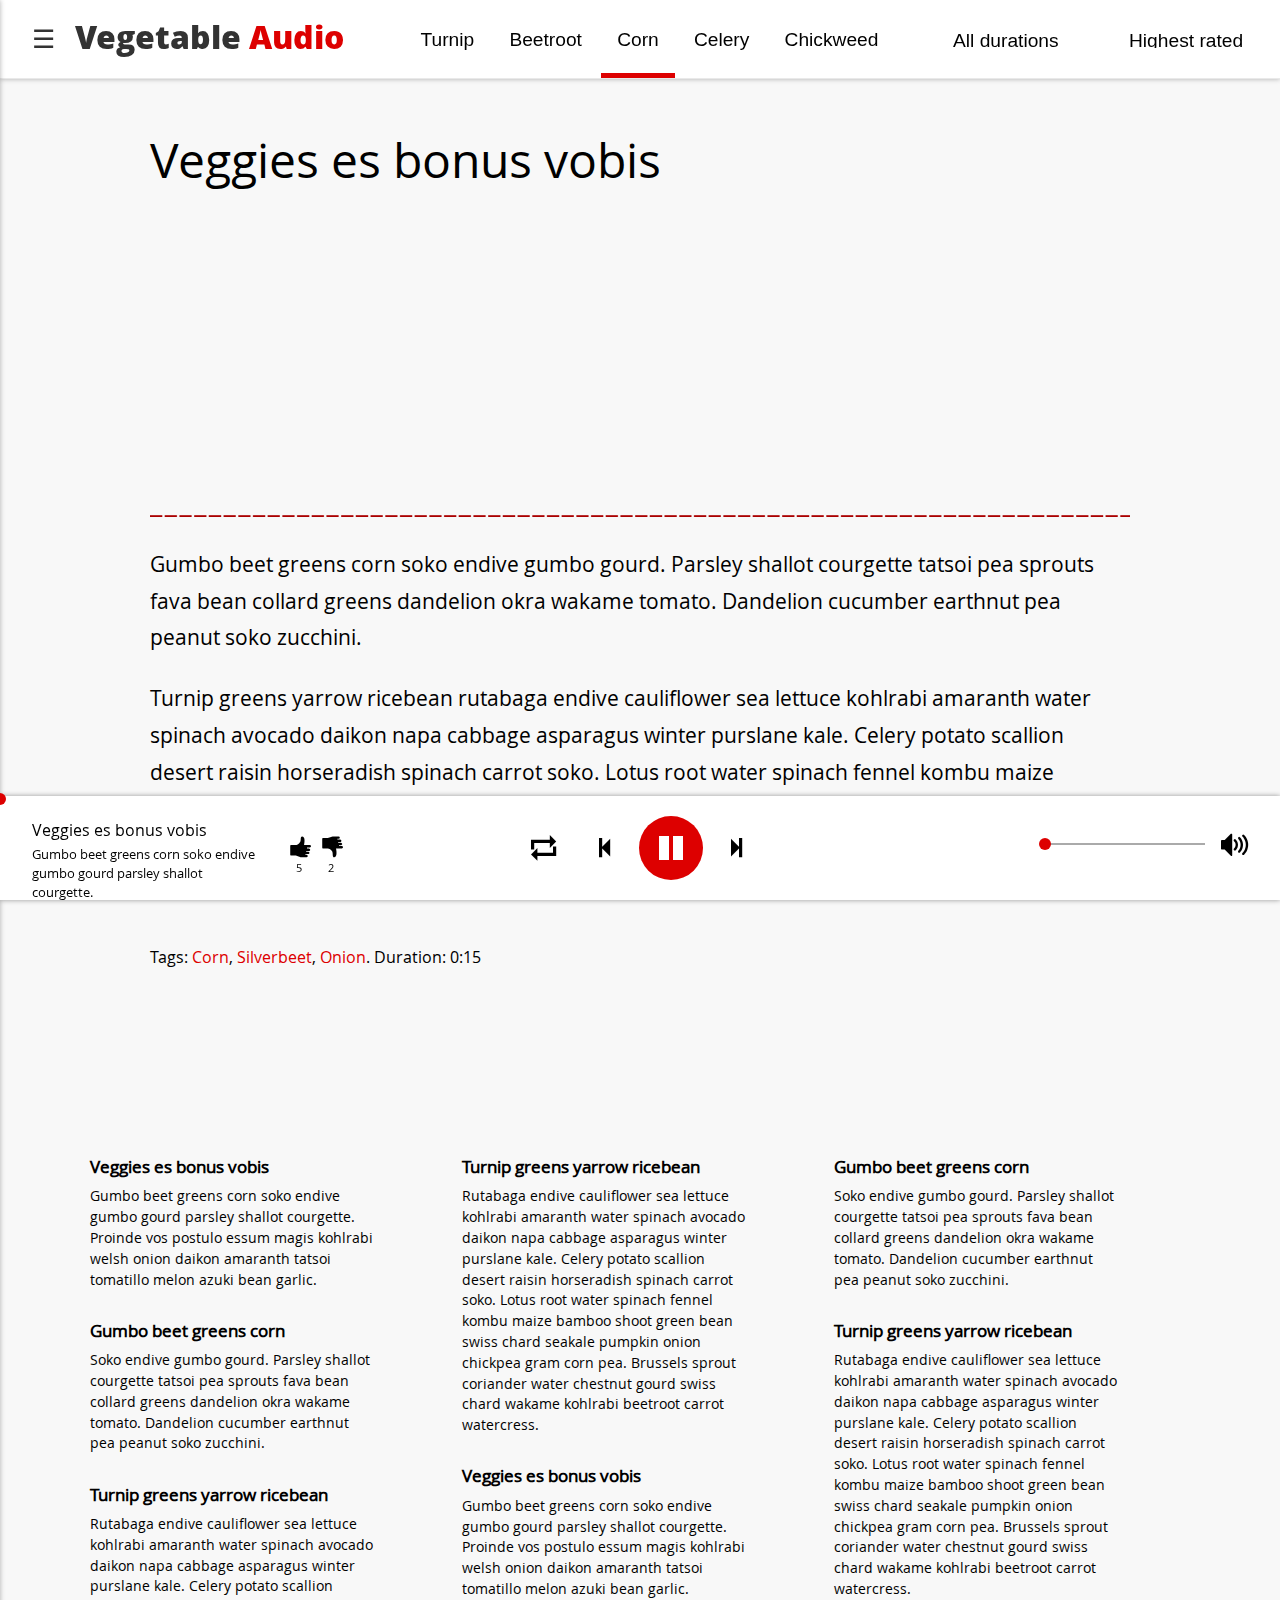
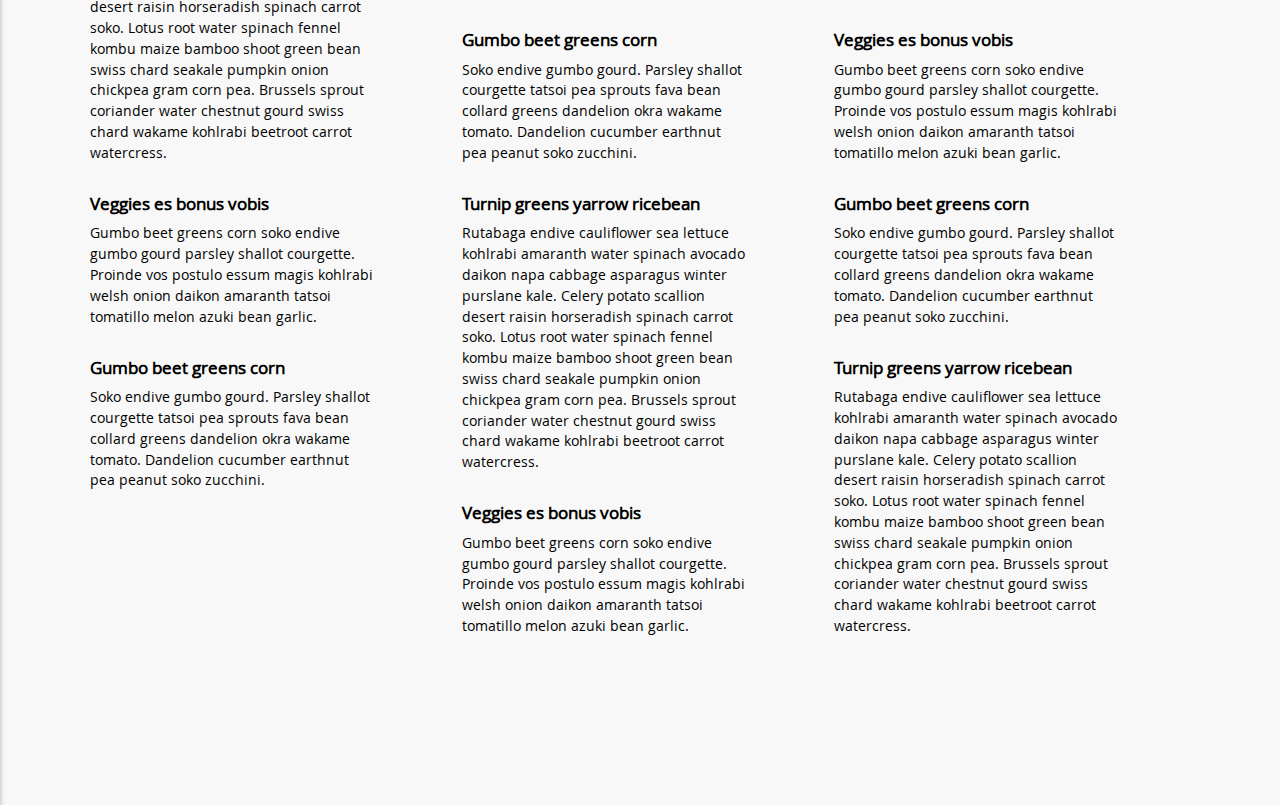
==== commit ab57c508: "x" ====
--- a/index.html
+++ b/index.html
@@ -21,7 +21,7 @@
 
 		<ul>
 			<li class="active" id="home">
-				<a href="#">Home</a>
+				<a href="#home">Home</a>
 			</li>
 			<li id="upload">
 				<a href="#">Upload audio</a>
@@ -64,7 +64,7 @@
 			<button value="Chickweed" name="genre" />Chickweed</button>
 
 			<div class="select-box">
-				<label>Duration</label>
+				<label>Duration </label>
 				<select>
 					<option>All durations</option>
 					<option>&lt; 0:30</option>
@@ -270,6 +270,11 @@
 		<!-- Wrapper for play button controls -->
 		<div id="play-wrapper">
 
+			<!-- Repeat button -->
+			<div id="repeat-button" class="icon-button">
+				<span>Repeat</span>
+			</div>
+
 			<!-- Previous track button -->
 			<div id="previous" class="icon-button">
 				<span>Previous</span>
@@ -297,12 +302,14 @@
 </div>
 
 
+
+
 	</footer>
 
 </div>
 
 <audio id="audio-player">
-	<source src="audio/song.mp3" type="audio/mp3">
+	<source type="audio/mp3">
 	Your browser does not support the audio tag.
 </audio>
 
--- a/css/style.css
+++ b/css/style.css
@@ -1,2 +1,2 @@
-@font-face{font-family:'Icons';src:url("../fonts/icons/icomoon.eot");src:url("../fonts/icons/icomoon.eot?#iefix") format("embedded-opentype"),url("../fonts/icons/icomoon.woff") format("woff"),url("../fonts/icons/icomoon.ttf") format("truetype"),url("../fonts/icons/icomoon.svg#icomoon") format("svg");font-weight:400;font-style:normal}@font-face{font-family:'Open Sans Light';src:url("../fonts/open-sans-light/OpenSans-Light-webfont.eot");src:url("../fonts/open-sans-light/OpenSans-Light-webfont.eot?#iefix") format("embedded-opentype"),url("../fonts/open-sans-light/OpenSans-Light-webfont.woff") format("woff"),url("../fonts/open-sans-light/OpenSans-Light-webfont.ttf") format("truetype"),url("../fonts/open-sans-light/OpenSans-Light-webfont.svg#open_sanscondensed_light") format("svg");font-weight:100;font-style:normal}@font-face{font-family:'Open Sans';src:url("../fonts/open-sans/OpenSans-Regular-webfont.eot");src:url("../fonts/open-sans/OpenSans-Regular-webfont.eot?#iefix") format("embedded-opentype"),url("../fonts/open-sans/OpenSans-Regular-webfont.woff") format("woff"),url("../fonts/open-sans/OpenSans-Regular-webfont.ttf") format("truetype"),url("../fonts/open-sans/OpenSans-Regular-webfont.svg#open_sanscondensed_light") format("svg");font-weight:normal;font-style:normal}@font-face{font-family:'Open Sans Bold';src:url("../fonts/open-sans-bold/OpenSans-Bold-webfont.eot");src:url("../fonts/open-sans-bold/OpenSans-Bold-webfont.eot?#iefix") format("embedded-opentype"),url("../fonts/open-sans-bold/OpenSans-Bold-webfont.woff") format("woff"),url("../fonts/open-sans-bold/OpenSans-Bold-webfont.ttf") format("truetype"),url("../fonts/open-sans-bold/OpenSans-Bold-webfont.svg#open_sanscondensed_light") format("svg");font-weight:normal;font-style:normal}@font-face{font-family:'Open Sans Extra Bold';src:url("../fonts/open-sans-extrabold/OpenSans-ExtraBold-webfont.eot");src:url("../fonts/open-sans-extrabold/OpenSans-ExtraBold-webfont.eot?#iefix") format("embedded-opentype"),url("../fonts/open-sans-extrabold/OpenSans-ExtraBold-webfont.woff") format("woff"),url("../fonts/open-sans-extrabold/OpenSans-ExtraBold-webfont.ttf") format("truetype"),url("../fonts/open-sans-extrabold/OpenSans-ExtraBold-webfont.svg#open_sanscondensed_light") format("svg");font-weight:normal;font-style:normal}body,iframe,h1,h2,h3,h4,h5,h6,p,blockquote,a,img,dl,dt,dd,ol,ul,li,fieldset,form,legend,table,tbody,tfoot,thead,tr,th,td{margin:0;padding:0;border:0;outline:0;list-style:none}body{font-family:'Open Sans', sans-serif;font-weight:400;font-size:1rem;color:#000;background:#f8f8f8}header,nav,article,footer,address{display:block}a:visited,a{color:#d00;text-decoration:none}a:hover{color:#d00;text-decoration:underline}.wrapper{clear:both;margin:0 auto;width:86%;padding:0 4%;word-wrap:break-word}header{position:fixed;top:0;left:0;width:100%;border-bottom:1px solid #e9e9e9;margin:0 0 4rem 0;background:#fff;box-shadow:0 0 5px rgba(0,0,0,0.3)}.hamburger{float:left;margin:0.6rem 0 0 1rem;font-size:1.6rem;color:#333}.hamburger:before{display:block;border-radius:2rem;width:1.5rem;height:1.5rem;padding:0.7rem 1rem 1.3rem 1rem;content:'\2630';cursor:pointer}.hamburger:hover:before{background:#d00;color:#fff;cursor:pointer}#hamburger-menu{background:#fff;position:fixed;top:0;width:23rem;transition:0.25s;left:-23rem;box-shadow:0px 0 5px rgba(0,0,0,0.3);padding-bottom:999em}#hamburger-menu.open{transition:0.25s;left:0}#hamburger-menu ul{list-style:none;margin:2rem 0;padding:0;float:left;width:100%}#hamburger-menu ul li{float:left;width:100%;margin:0;padding:0;list-style:none;font-size:1rem;font-family:"Open Sans Bold", sans-serif}#hamburger-menu ul li:hover{background:#efefef}#hamburger-menu ul li.active{background:#f5f5f5}#hamburger-menu ul li.active a{color:#d00}#hamburger-menu ul a{display:block;width:80%;padding:1rem 10%;color:#333;text-indent:1.5rem}#hamburger-menu ul a:before{display:inline-block;position:relative;left:-1.5rem;font-family:Icons;font-size:1.5rem}#hamburger-menu ul a:hover{text-decoration:none}#home a:before{content:"\e908"}#record a:before{content:"\e90a"}#upload a:before{content:"\e90d"}#login a:before{content:"\e90c"}#register a:before{content:"\e90c"}#about a:before{content:"\e910"}#contact a:before{content:"\e90e"}#legal-notice a:before{content:"\e90b"}.logo{float:left;font-family:'Open Sans Extra Bold', sans-serif;font-weight:100;margin:1rem 0 0 0.2rem;font-size:2rem;color:#333}.logo span{color:#d00 !important}header nav{float:right}header button{float:left;background:none;border:none;font-size:1.2rem;padding:1.8rem 1rem 1.4rem 1rem;margin-bottom:3px}header button.active,header button:hover{cursor:pointer;border-bottom:3px solid #d00;margin-bottom:0}.select-box{float:left;margin:1.5rem 0 0 2rem;background:orange;height:2rem;line-height:1.8rem;overflow:hidden;width:8rem;-webkit-border-radius:20px;-moz-border-radius:20px;border-radius:20px;padding-left:1rem;background-color:#000}.select-box label{display:none}.select-box select{color:#fff;background:transparent;border:none;font-size:14px;height:29px;padding:5px;width:9rem}.select-box option{color:#000 !important}#documents{margin:10rem 0;width:100%;list-style:none;-webkit-column-count:3;-moz-column-count:3;column-count:3}#documents li{-webkit-column-break-inside:avoid;page-break-inside:avoid;break-inside:avoid-column;display:table;list-style:none;margin:0 0 1em 0;font-size:0.9em;font-family:'Open Sans', sans-serif;font-weight:normal;line-height:1.3rem}#documents li strong{display:block;font-size:1.2em;font-weight:bold;margin-bottom:0.5em}#documents li a{width:80%;display:block;color:#000;padding:0.5rem 0}#documents li a:hover{color:#d00;text-decoration:none}.icon-button{display:inline-block;font-family:Icons;font-size:1.6rem}.icon-button span{display:none}.icon-button span.value{display:block;width:100%;text-indent:0.5rem;font-size:0.7rem;font-family:'Open Sans'}.icon-button:hover{color:#d00;cursor:pointer}#play-controls{width:50%;margin:0 auto}#previous,#next{position:relative;top:-0.2rem}#previous:before{content:"\ea23"}#play{font-size:2rem;color:#fff;border-radius:2rem;background:#d00;padding:1rem;margin:0 1rem}#play:hover{background:#d33}#next:before{content:"\ea24"}#play:before{content:"\ea1d"}#play.paused:before{content:"\ea1c"}#volume-wrapper{z-index:50;float:right;width:25%;margin:1rem 2rem 0 0}#volume-wrapper:hover #volume-control{display:block}#mute{float:right}#mute:before{content:"\ea26"}#mute.muted:before{content:"\ea2a"}#volume-control{float:right;display:none;width:10rem;height:12px;margin:0.35rem 1rem 0 0;position:relative;cursor:pointer}#volume-control:before{content:"";display:block;position:absolute;top:5px;left:0;width:100%;height:2px;background:#aaa}#volume-control span{display:block;height:12px;position:relative;z-index:2;background:#d00;cursor:pointer;border-radius:6px}#track-information{float:left;width:25%;margin:0.1rem 0 0 2rem;text-align:left}#track-description{float:left;width:70%}#track-description:hover h2,#track-description:hover p{color:#d00}#track-description h2{display:inline-block;margin:0;padding:0;text-align:left;font-size:1.0rem;font-family:'Open Sans', sans-serif;font-weight:normal;line-height:1.5rem}#track-description p{display:inline-block;margin:0.2rem 0 0 0;padding:0;text-align:left;font-size:0.8rem;font-family:'Open Sans', sans-serif;font-weight:normal;line-height:1.2rem}#ratings{float:left;width:20%;margin:1rem 0 0 10%}#ratings div{width:50%;float:left}#thumbs-up:before{content:"\e902"}#thumbs-down:before{content:"\e900"}#volume-value-wrapper{float:left;width:10%;line-height:1}#time-stamp{float:left;width:100%;height:20px;margin:0 auto;position:relative;cursor:pointer}#time-stamp:before,#time-elapsed-line{display:block;position:absolute;top:0;left:0;height:5px}#time-stamp:before{content:"";width:100%;background:#fff}#time-elapsed-line{width:0;background:#d00}#time-stamp span{display:block;visibility:hidden;height:inherit;position:relative;top:-3px;height:12px;z-index:2;background-color:#d00;cursor:pointer;border-radius:6px}footer:hover #time-stamp span{visibility:visible}article{max-width:980px;margin:8rem auto 0 auto}#canvas{width:100%;height:20rem}#tags{display:inline-block;margin:0;padding:0;font-size:1rem;list-style:none}#tags li{display:inline-block;list-style:none;font-size:1rem}#tags li:after{content:", "}#tags li:last-child:after{content:"."}h1,h2,h3,h4,h5,h6{font-family:'Open Sans', sans-serif;color:#000;font-weight:normal}h1 a,h2 a,h3 a,h4 a,h5 a,h6 a{color:#000}h1{font-size:3rem;margin:1rem 0 0.3rem}h2{font-size:1.7rem;margin:1rem 0 0.3rem}h3{font-size:1.3rem;font-weight:600;text-transform:uppercase;margin:1rem 0 0.3rem}h4,h5,h6{font-size:1.3rem;text-transform:uppercase;margin:1rem 0 0.3rem}p,li,dd,dt,caption,th,td{font-size:1.3rem;font-family:'Open Sans', sans-serif;color:#000}p{margin:1.5rem 0;line-height:2.3rem;word-wrap:break-word}ul,ol{margin:1rem 0 1rem 2rem}ul li{list-style:square;line-height:2rem;margin:1rem 0;padding:0}ol li{list-style-type:decimal;line-height:2rem;margin:0;padding:0}dt{font-weight:bold}blockquote{position:relative;margin:1.5rem 0 1.5rem 2.5rem;padding:0 1rem 0 1rem}blockquote p:before,blockquote p:after{font-family:serif;position:absolute;font-size:3rem}blockquote p:before{left:-0.3rem;top:0.05rem;content:"\201C"}blockquote p:after{margin-top:0.1rem;margin-left:0.05rem;content:"\201D"}blockquote,blockquote p{color:#999;font-style:italic}code,pre{max-width:100%;overflow:auto;font-family:monospace;font-size:1.2rem}iframe{max-width:100%;padding:0;margin:0}img{max-width:100%;height:auto;padding:0;margin:0}body .wp-caption{max-width:94%;margin:1em auto;padding:2% 2% 0 2%;border:1px solid #ccc;-webkit-border-radius:6px;-moz-border-radius:6px;-ms-border-radius:6px;-o-border-radius:6px;border-radius:6px}.wp-caption p{margin:0.4rem 0;padding:0 0.8rem;font-size:0.8rem;line-height:1.5rem;color:#666}.wp-caption img{display:block;margin:0 auto;margin:0.4rem auto 0}.wp-video{margin-top:1rem;margin-bottom:1rem}.alignleft{float:left;margin:0 1rem 1rem 0}.aligncenter{margin:0 auto;display:block}.alignright{float:right;margin:0 0 1rem 1rem}table{border-bottom:1px solid #ededed;border-collapse:collapse;border-spacing:0;font-size:0.8rem;line-height:1.7rem;margin:2rem 0;width:100%}caption,th,td{font-weight:normal;text-align:left}caption{font-size:1rem;margin:1.5rem 0}th{font-weight:bold;text-transform:uppercase}td{border-top:1px solid #ededed;padding:1rem 1rem 1rem 0}#discussion{display:none}.comment-form-author{display:none}#commentform{width:100%}#comments{margin-top:4rem}#comments li,#comments p{font-size:1.2rem;line-height:1.8rem;margin:0.4rem 0}#comments cite{font-style:normal}#comments .comment-author,#comments .comment-meta{font-size:0.9rem;line-height:1.4rem;font-weight:600}#comments .reply{display:inline-block;background:#4864b3;color:#fff;font-weight:600;font-size:0.8rem;text-transform:uppercase}#comments .reply a{color:#fff;padding:0.1rem 0.5rem}#comments .reply:hover{opacity:0.9}#comments ol{margin:0;padding:0}#comments li{list-style:none}textarea,input{border:1px solid #ddd;font-size:1.1em;font-family:'Open Sans', sans-serif;font-weight:400;color:#000;padding:1rem 2%;width:96%}input::-webkit-input-placeholder{color:#000}input::-moz-placeholder{color:#000}input:-ms-input-placeholder{color:#000}input:-moz-placeholder{color:#000}input[type=submit]{background:#4864b3;color:#fff;font-weight:600;max-width:300px}input[type=submit]:hover{opacity:0.9;cursor:pointer}footer{position:fixed;left:0;bottom:0;width:100%;height:6.5rem;background:#fff;box-shadow:0 0 5px rgba(0,0,0,0.4);text-align:center}#footer{display:none}@media only screen and (max-width: 900px){#facebook-group{position:absolute;right:0;width:60px;background-position:68px 0}body.home #facebook-group{width:60px;height:60px;background-position:68px 0;background-size:cover}header h1{font-size:30px;margin:15px 0;line-height:30px}h1{font-size:2.2rem}p,li,dd,dt,caption,th,td{font-size:0.9rem}textarea,input{padding:1rem 5%;width:90%}footer .alignright{float:none;margin:0}}@media only screen and (max-width: 600px){#documents{-webkit-column-count:2;-moz-column-count:2;column-count:2}#documents li a{width:95%}#search-form{width:100%}#thumbs span{clear:both;display:block;margin-bottom:4rem}#thumbs a{position:static;top:0}}@media only screen and (max-width: 400px){#documents{-webkit-column-count:1;-moz-column-count:1;column-count:1}#documents li a{width:100%}}@media only screen and (max-width: 319px){header h1{font-size:1.5rem;padding-right:60px}}
+@font-face{font-family:'Icons';src:url("../fonts/icons/icomoon.eot");src:url("../fonts/icons/icomoon.eot?#iefix") format("embedded-opentype"),url("../fonts/icons/icomoon.woff") format("woff"),url("../fonts/icons/icomoon.ttf") format("truetype"),url("../fonts/icons/icomoon.svg#icomoon") format("svg");font-weight:400;font-style:normal}@font-face{font-family:'Open Sans Light';src:url("../fonts/open-sans-light/OpenSans-Light-webfont.eot");src:url("../fonts/open-sans-light/OpenSans-Light-webfont.eot?#iefix") format("embedded-opentype"),url("../fonts/open-sans-light/OpenSans-Light-webfont.woff") format("woff"),url("../fonts/open-sans-light/OpenSans-Light-webfont.ttf") format("truetype"),url("../fonts/open-sans-light/OpenSans-Light-webfont.svg#open_sanscondensed_light") format("svg");font-weight:100;font-style:normal}@font-face{font-family:'Open Sans';src:url("../fonts/open-sans/OpenSans-Regular-webfont.eot");src:url("../fonts/open-sans/OpenSans-Regular-webfont.eot?#iefix") format("embedded-opentype"),url("../fonts/open-sans/OpenSans-Regular-webfont.woff") format("woff"),url("../fonts/open-sans/OpenSans-Regular-webfont.ttf") format("truetype"),url("../fonts/open-sans/OpenSans-Regular-webfont.svg#open_sanscondensed_light") format("svg");font-weight:normal;font-style:normal}@font-face{font-family:'Open Sans Bold';src:url("../fonts/open-sans-bold/OpenSans-Bold-webfont.eot");src:url("../fonts/open-sans-bold/OpenSans-Bold-webfont.eot?#iefix") format("embedded-opentype"),url("../fonts/open-sans-bold/OpenSans-Bold-webfont.woff") format("woff"),url("../fonts/open-sans-bold/OpenSans-Bold-webfont.ttf") format("truetype"),url("../fonts/open-sans-bold/OpenSans-Bold-webfont.svg#open_sanscondensed_light") format("svg");font-weight:normal;font-style:normal}@font-face{font-family:'Open Sans Extra Bold';src:url("../fonts/open-sans-extrabold/OpenSans-ExtraBold-webfont.eot");src:url("../fonts/open-sans-extrabold/OpenSans-ExtraBold-webfont.eot?#iefix") format("embedded-opentype"),url("../fonts/open-sans-extrabold/OpenSans-ExtraBold-webfont.woff") format("woff"),url("../fonts/open-sans-extrabold/OpenSans-ExtraBold-webfont.ttf") format("truetype"),url("../fonts/open-sans-extrabold/OpenSans-ExtraBold-webfont.svg#open_sanscondensed_light") format("svg");font-weight:normal;font-style:normal}body,iframe,h1,h2,h3,h4,h5,h6,p,blockquote,a,img,dl,dt,dd,ol,ul,li,fieldset,form,legend,table,tbody,tfoot,thead,tr,th,td{margin:0;padding:0;border:0;outline:0;list-style:none}body{font-family:'Open Sans', sans-serif;font-weight:400;font-size:1rem;color:#000;background:#f8f8f8}header,nav,article,footer,address{display:block}a:visited,a{color:#d00;text-decoration:none}a:hover{color:#d00;text-decoration:underline}.wrapper{clear:both;margin:0 auto;width:86%;padding:0 4%;word-wrap:break-word}header{position:fixed;top:0;left:0;width:100%;border-bottom:1px solid #e9e9e9;margin:0 0 4rem 0;background:#fff;box-shadow:0 0 5px rgba(0,0,0,0.3)}.hamburger{float:left;margin:0.6rem 0 0 1rem;font-size:1.6rem;color:#333}.hamburger:before{display:block;border-radius:2rem;width:1.5rem;height:1.5rem;padding:0.7rem 1rem 1.3rem 1rem;content:'\2630';cursor:pointer}.hamburger:hover:before{background:#d00;color:#fff;cursor:pointer}#hamburger-menu{background:#fff;position:fixed;top:0;width:23rem;transition:0.25s;left:-23rem;box-shadow:0px 0 5px rgba(0,0,0,0.3);padding-bottom:999em}#hamburger-menu.open{transition:0.25s;left:0}#hamburger-menu ul{list-style:none;margin:2rem 0;padding:0;float:left;width:100%}#hamburger-menu ul li{float:left;width:100%;margin:0;padding:0;list-style:none;font-size:1rem;font-family:"Open Sans Bold", sans-serif}#hamburger-menu ul li:hover{background:#efefef}#hamburger-menu ul li.active{background:#f5f5f5}#hamburger-menu ul li.active a{pointer-events:none;cursor:default;color:#d00}#hamburger-menu ul a{display:block;width:80%;padding:1rem 10%;color:#333;text-indent:1.5rem}#hamburger-menu ul a:before{display:inline-block;position:relative;left:-1.5rem;font-family:Icons;font-size:1.5rem}#hamburger-menu ul a:hover{text-decoration:none}#home a:before{content:"\e908"}#record a:before{content:"\e90a"}#upload a:before{content:"\e90d"}#login a:before{content:"\e90c"}#register a:before{content:"\e90c"}#about a:before{content:"\e910"}#contact a:before{content:"\e90e"}#legal-notice a:before{content:"\e90b"}.logo{float:left;font-family:'Open Sans Extra Bold', sans-serif;font-weight:100;margin:0.8rem 0 0 0.2rem;font-size:2rem;color:#333}.logo span{color:#d00 !important}header nav{float:right;margin:0 2rem 0 0}header button{float:left;background:none;border:none;font-size:1.2rem;padding:1.8rem 1rem 1.4rem 1rem;margin:0 0.1rem 5px 0.1rem}header button.active,header button:hover{cursor:pointer;border-bottom:5px solid #d00;margin-bottom:0}.select-box{float:left;margin:1.5rem 0 0 2rem;height:2rem;line-height:1.8rem;overflow:hidden;width:8rem;padding-left:1rem;background:none}.select-box label{display:none}.select-box select{background:none;border:none;font-size:1.2rem;height:29px;padding:5px;width:9rem}.select-box option{font-size:1.2rem;color:#000 !important}#documents{margin:10rem 0;width:100%;list-style:none;-webkit-column-count:3;-moz-column-count:3;column-count:3}#documents li{-webkit-column-break-inside:avoid;page-break-inside:avoid;break-inside:avoid-column;display:table;list-style:none;margin:0 0 1em 0;font-size:0.9em;font-family:'Open Sans', sans-serif;font-weight:normal;line-height:1.3rem}#documents li strong{display:block;font-size:1.2em;font-weight:bold;margin-bottom:0.5em}#documents li a{width:80%;display:block;color:#000;padding:0.5rem 0}#documents li a:hover{color:#d00;text-decoration:none}.icon-button{display:inline-block;font-family:Icons;font-size:1.6rem}.icon-button span{display:none}.icon-button span.value{display:block;width:100%;text-indent:0.5rem;font-size:0.7rem;font-family:'Open Sans'}.icon-button:hover{color:#d00;cursor:pointer}#play-controls{width:50%;margin:0 auto}#repeat-button,#previous,#next{position:relative;top:-0.2rem}#repeat-button:before{margin-right:2rem;content:"\ea2d"}#repeat-button.active:before{color:#d00}#previous:before{content:"\ea23"}#play{font-size:2rem;color:#fff;border-radius:2rem;background:#d00;padding:1rem;margin:0 1rem}#play:hover{background:#d33}#next:before{content:"\ea24"}#play:before{content:"\ea1d"}#play.paused:before{content:"\ea1c"}#volume-wrapper{z-index:50;float:right;width:25%;margin:1rem 2rem 0 0}#volume-wrapper:hover #volume-control{visibility:visible}#mute{float:right}#mute:before{content:"\ea26"}#mute.muted:before{content:"\ea2a"}#volume-control{float:right;visibility:visible;width:10rem;height:12px;margin:0.35rem 1rem 0 0;position:relative;cursor:pointer}#volume-control:before{content:"";display:block;position:absolute;top:5px;left:0;width:100%;height:2px;background:#aaa}#volume-control span{display:block;height:12px;position:relative;z-index:2;background:#d00;cursor:pointer;border-radius:6px}#track-information{float:left;width:25%;margin:0.1rem 0 0 2rem;text-align:left}#track-description{float:left;width:70%}#track-description:hover h2,#track-description:hover p{color:#d00}#track-description h2{display:inline-block;margin:0;padding:0;text-align:left;font-size:1.0rem;font-family:'Open Sans', sans-serif;font-weight:normal;line-height:1.5rem}#track-description p{display:inline-block;margin:0.2rem 0 0 0;padding:0;text-align:left;font-size:0.8rem;font-family:'Open Sans', sans-serif;font-weight:normal;line-height:1.2rem}#ratings{float:left;width:20%;margin:1rem 0 0 10%}#ratings div{width:50%;float:left}#thumbs-up:before{content:"\e902"}#thumbs-down:before{content:"\e900"}#volume-value-wrapper{float:left;width:10%;line-height:1}#time-stamp{float:left;width:100%;height:20px;margin:0 auto;position:relative;cursor:pointer}#time-stamp:before,#time-elapsed-line{display:block;position:absolute;top:0;left:0;height:5px}#time-stamp:before{content:"";width:100%;background:#fff}#time-elapsed-line{width:0;background:#d00}#time-stamp span{display:block;height:inherit;position:relative;top:-3px;height:12px;z-index:2;background-color:#d00;cursor:pointer;border-radius:6px}footer:hover #time-stamp span{visibility:visible}article{max-width:980px;margin:8rem auto 0 auto}#canvas{width:100%;height:20rem}#tags{display:inline-block;margin:0;padding:0;font-size:1rem;list-style:none}#tags li{display:inline-block;list-style:none;font-size:1rem}#tags li:after{content:", "}#tags li:last-child:after{content:"."}h1,h2,h3,h4,h5,h6{font-family:'Open Sans', sans-serif;color:#000;font-weight:normal}h1 a,h2 a,h3 a,h4 a,h5 a,h6 a{color:#000}h1{font-size:3rem;margin:1rem 0 0.3rem}h2{font-size:1.7rem;margin:1rem 0 0.3rem}h3{font-size:1.3rem;font-weight:600;text-transform:uppercase;margin:1rem 0 0.3rem}h4,h5,h6{font-size:1.3rem;text-transform:uppercase;margin:1rem 0 0.3rem}p,li,dd,dt,caption,th,td{font-size:1.3rem;font-family:'Open Sans', sans-serif;color:#000}p{margin:1.5rem 0;line-height:2.3rem;word-wrap:break-word}ul,ol{margin:1rem 0 1rem 2rem}ul li{list-style:square;line-height:2rem;margin:1rem 0;padding:0}ol li{list-style-type:decimal;line-height:2rem;margin:0;padding:0}dt{font-weight:bold}blockquote{position:relative;margin:1.5rem 0 1.5rem 2.5rem;padding:0 1rem 0 1rem}blockquote p:before,blockquote p:after{font-family:serif;position:absolute;font-size:3rem}blockquote p:before{left:-0.3rem;top:0.05rem;content:"\201C"}blockquote p:after{margin-top:0.1rem;margin-left:0.05rem;content:"\201D"}blockquote,blockquote p{color:#999;font-style:italic}code,pre{max-width:100%;overflow:auto;font-family:monospace;font-size:1.2rem}iframe{max-width:100%;padding:0;margin:0}img{max-width:100%;height:auto;padding:0;margin:0}body .wp-caption{max-width:94%;margin:1em auto;padding:2% 2% 0 2%;border:1px solid #ccc;-webkit-border-radius:6px;-moz-border-radius:6px;-ms-border-radius:6px;-o-border-radius:6px;border-radius:6px}.wp-caption p{margin:0.4rem 0;padding:0 0.8rem;font-size:0.8rem;line-height:1.5rem;color:#666}.wp-caption img{display:block;margin:0 auto;margin:0.4rem auto 0}.wp-video{margin-top:1rem;margin-bottom:1rem}.alignleft{float:left;margin:0 1rem 1rem 0}.aligncenter{margin:0 auto;display:block}.alignright{float:right;margin:0 0 1rem 1rem}table{border-bottom:1px solid #ededed;border-collapse:collapse;border-spacing:0;font-size:0.8rem;line-height:1.7rem;margin:2rem 0;width:100%}caption,th,td{font-weight:normal;text-align:left}caption{font-size:1rem;margin:1.5rem 0}th{font-weight:bold;text-transform:uppercase}td{border-top:1px solid #ededed;padding:1rem 1rem 1rem 0}#discussion{display:none}.comment-form-author{display:none}#commentform{width:100%}#comments{margin-top:4rem}#comments li,#comments p{font-size:1.2rem;line-height:1.8rem;margin:0.4rem 0}#comments cite{font-style:normal}#comments .comment-author,#comments .comment-meta{font-size:0.9rem;line-height:1.4rem;font-weight:600}#comments .reply{display:inline-block;background:#4864b3;color:#fff;font-weight:600;font-size:0.8rem;text-transform:uppercase}#comments .reply a{color:#fff;padding:0.1rem 0.5rem}#comments .reply:hover{opacity:0.9}#comments ol{margin:0;padding:0}#comments li{list-style:none}textarea,input{border:1px solid #ddd;font-size:1.1em;font-family:'Open Sans', sans-serif;font-weight:400;color:#000;padding:1rem 2%;width:96%}input::-webkit-input-placeholder{color:#000}input::-moz-placeholder{color:#000}input:-ms-input-placeholder{color:#000}input:-moz-placeholder{color:#000}input[type=submit]{background:#4864b3;color:#fff;font-weight:600;max-width:300px}input[type=submit]:hover{opacity:0.9;cursor:pointer}footer{position:fixed;left:0;bottom:0;width:100%;height:6.5rem;background:#fff;box-shadow:0 0 5px rgba(0,0,0,0.4);text-align:center}#footer{visibility:hidden}@media only screen and (max-width: 900px){#facebook-group{position:absolute;right:0;width:60px;background-position:68px 0}body.home #facebook-group{width:60px;height:60px;background-position:68px 0;background-size:cover}header h1{font-size:30px;margin:15px 0;line-height:30px}h1{font-size:2.2rem}p,li,dd,dt,caption,th,td{font-size:0.9rem}textarea,input{padding:1rem 5%;width:90%}footer .alignright{float:none;margin:0}}@media only screen and (max-width: 600px){#documents{-webkit-column-count:2;-moz-column-count:2;column-count:2}#documents li a{width:95%}#search-form{width:100%}#thumbs span{clear:both;display:block;margin-bottom:4rem}#thumbs a{position:static;top:0}}@media only screen and (max-width: 400px){#documents{-webkit-column-count:1;-moz-column-count:1;column-count:1}#documents li a{width:100%}}@media only screen and (max-width: 319px){header h1{font-size:1.5rem;padding-right:60px}}
 /*# sourceMappingURL=style.css.map */
